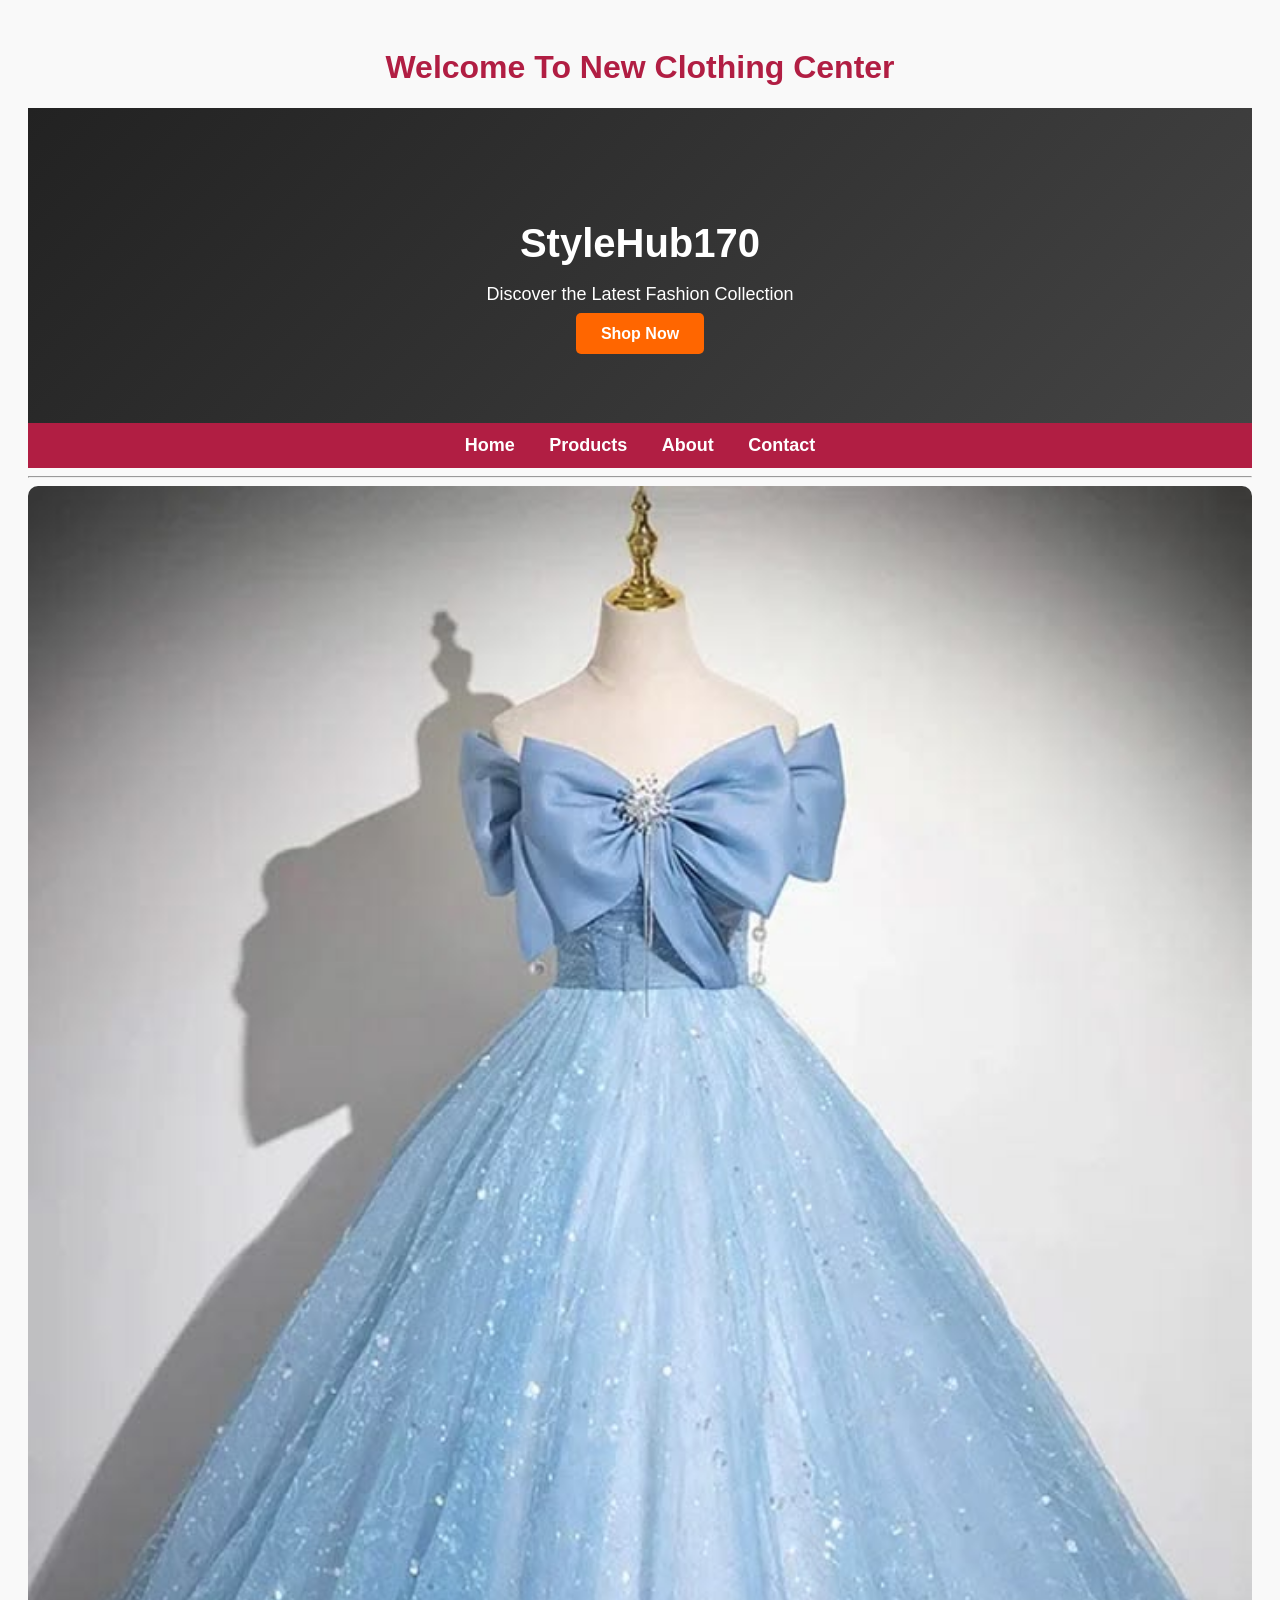
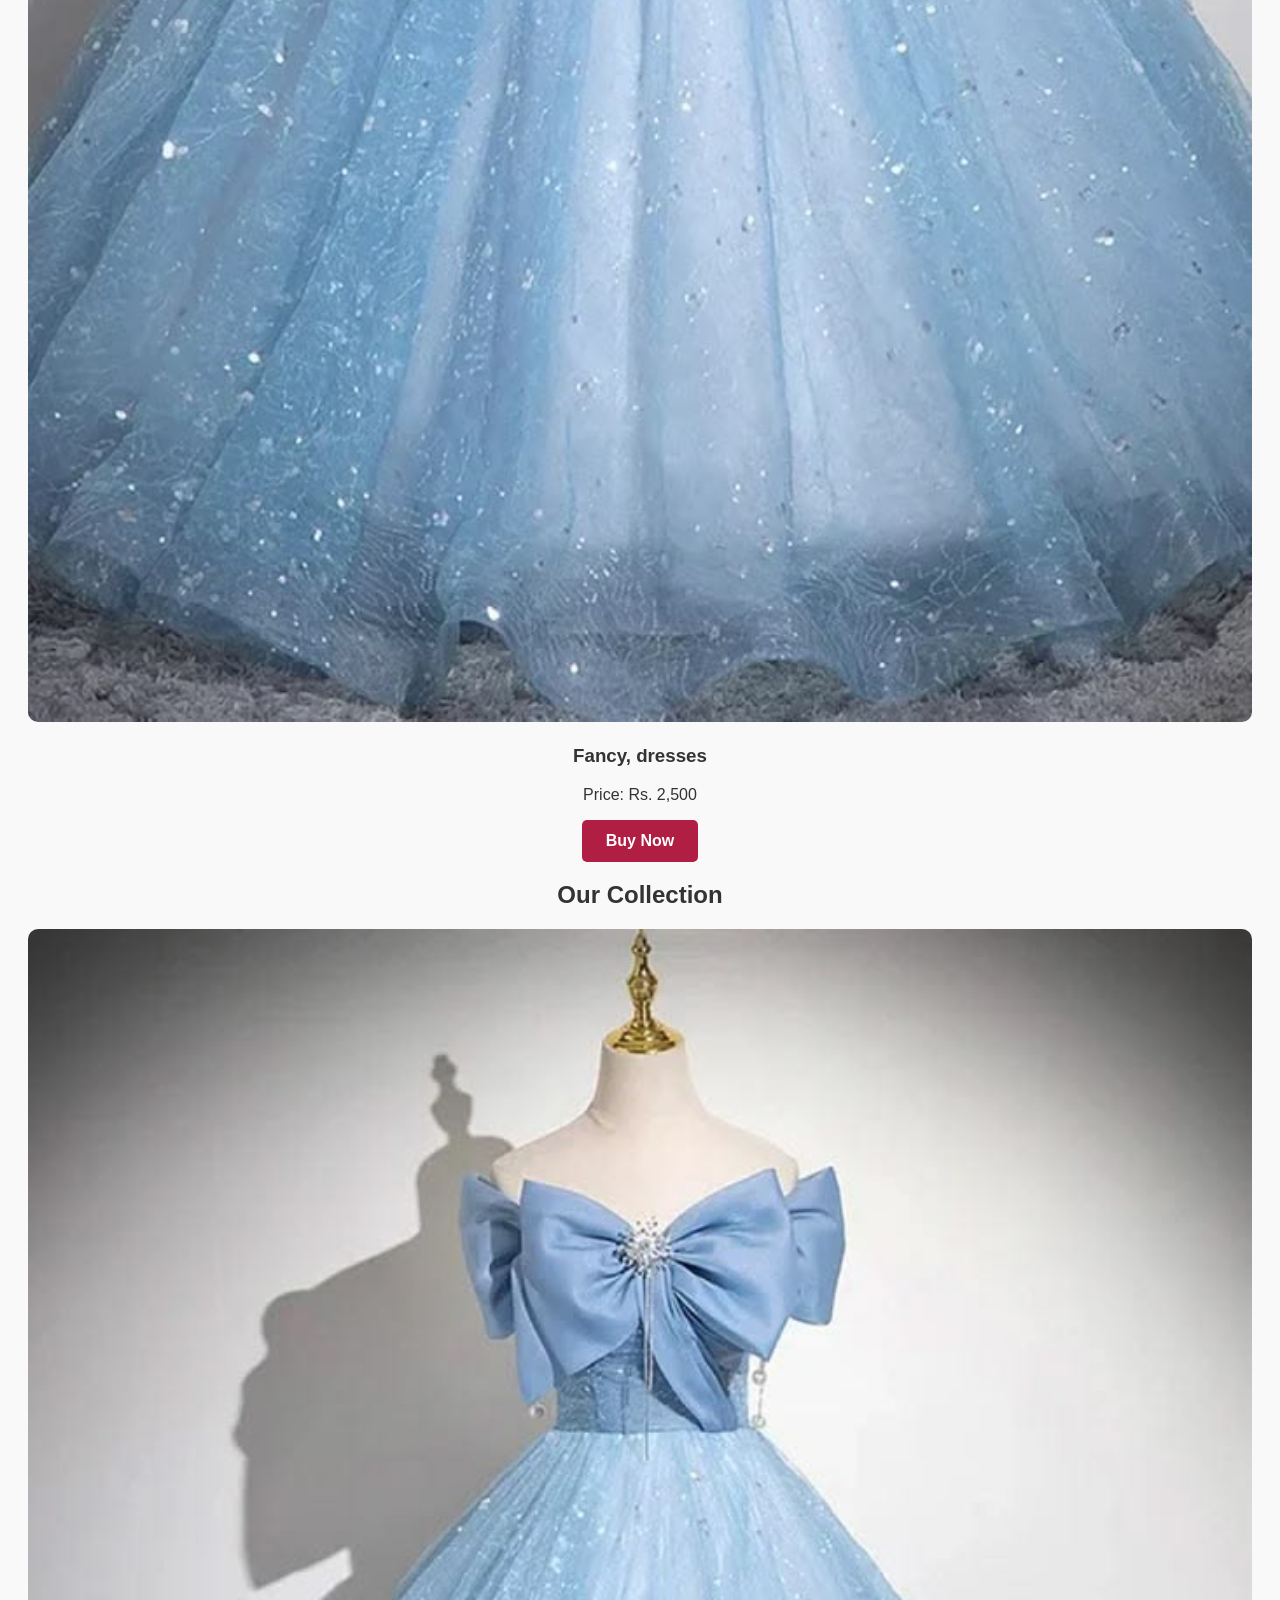
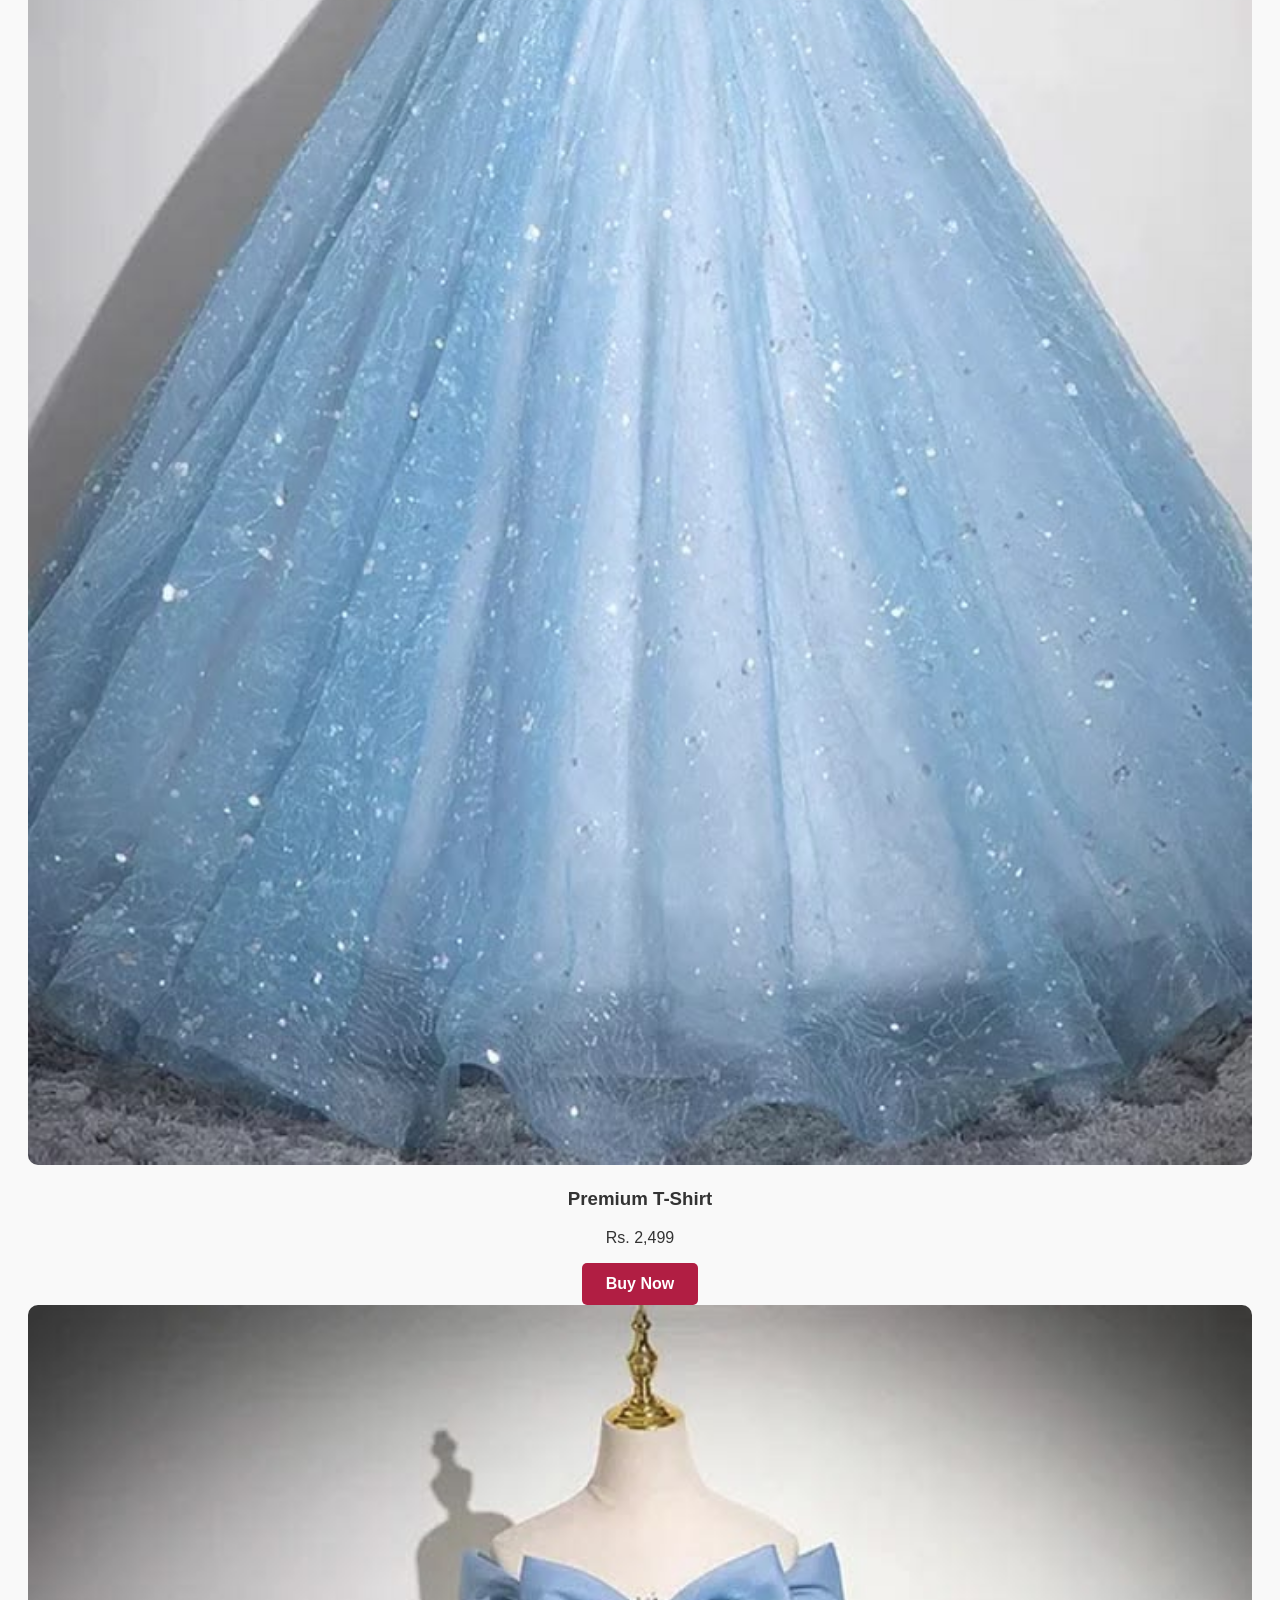
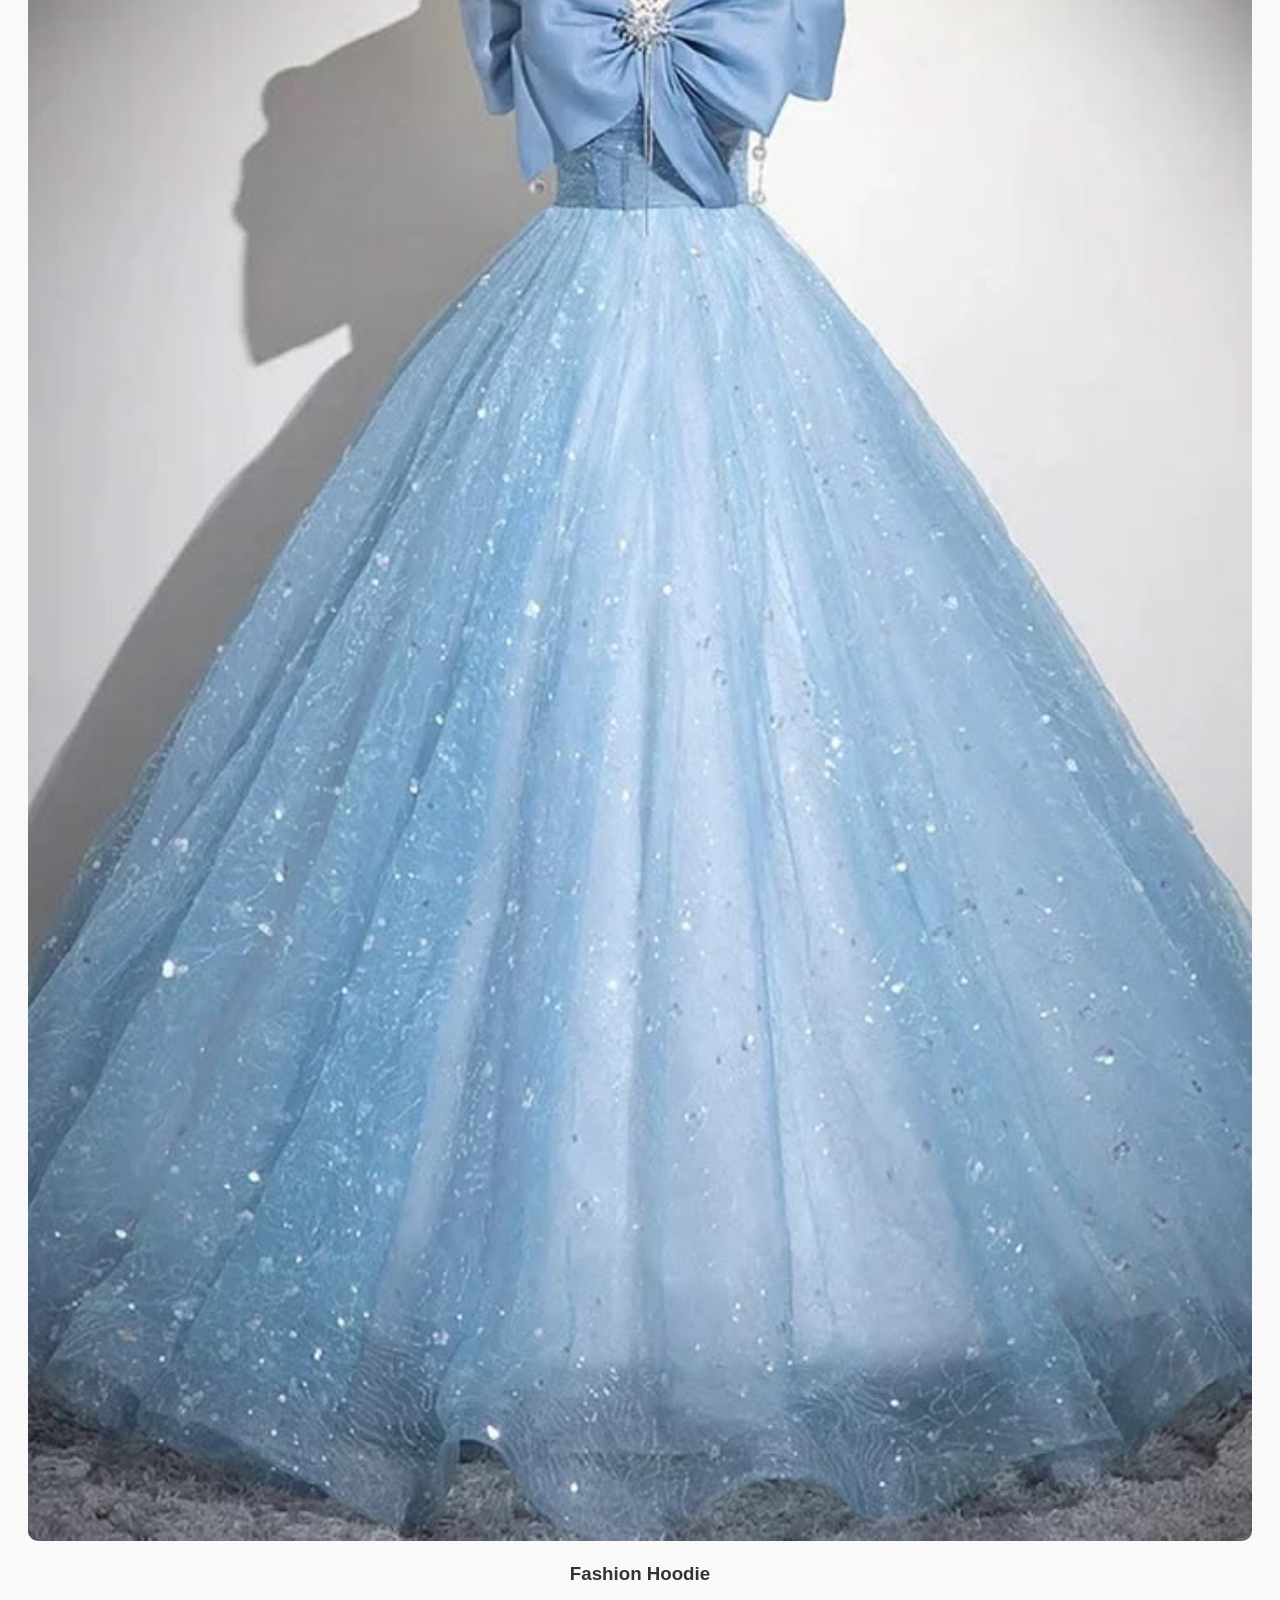
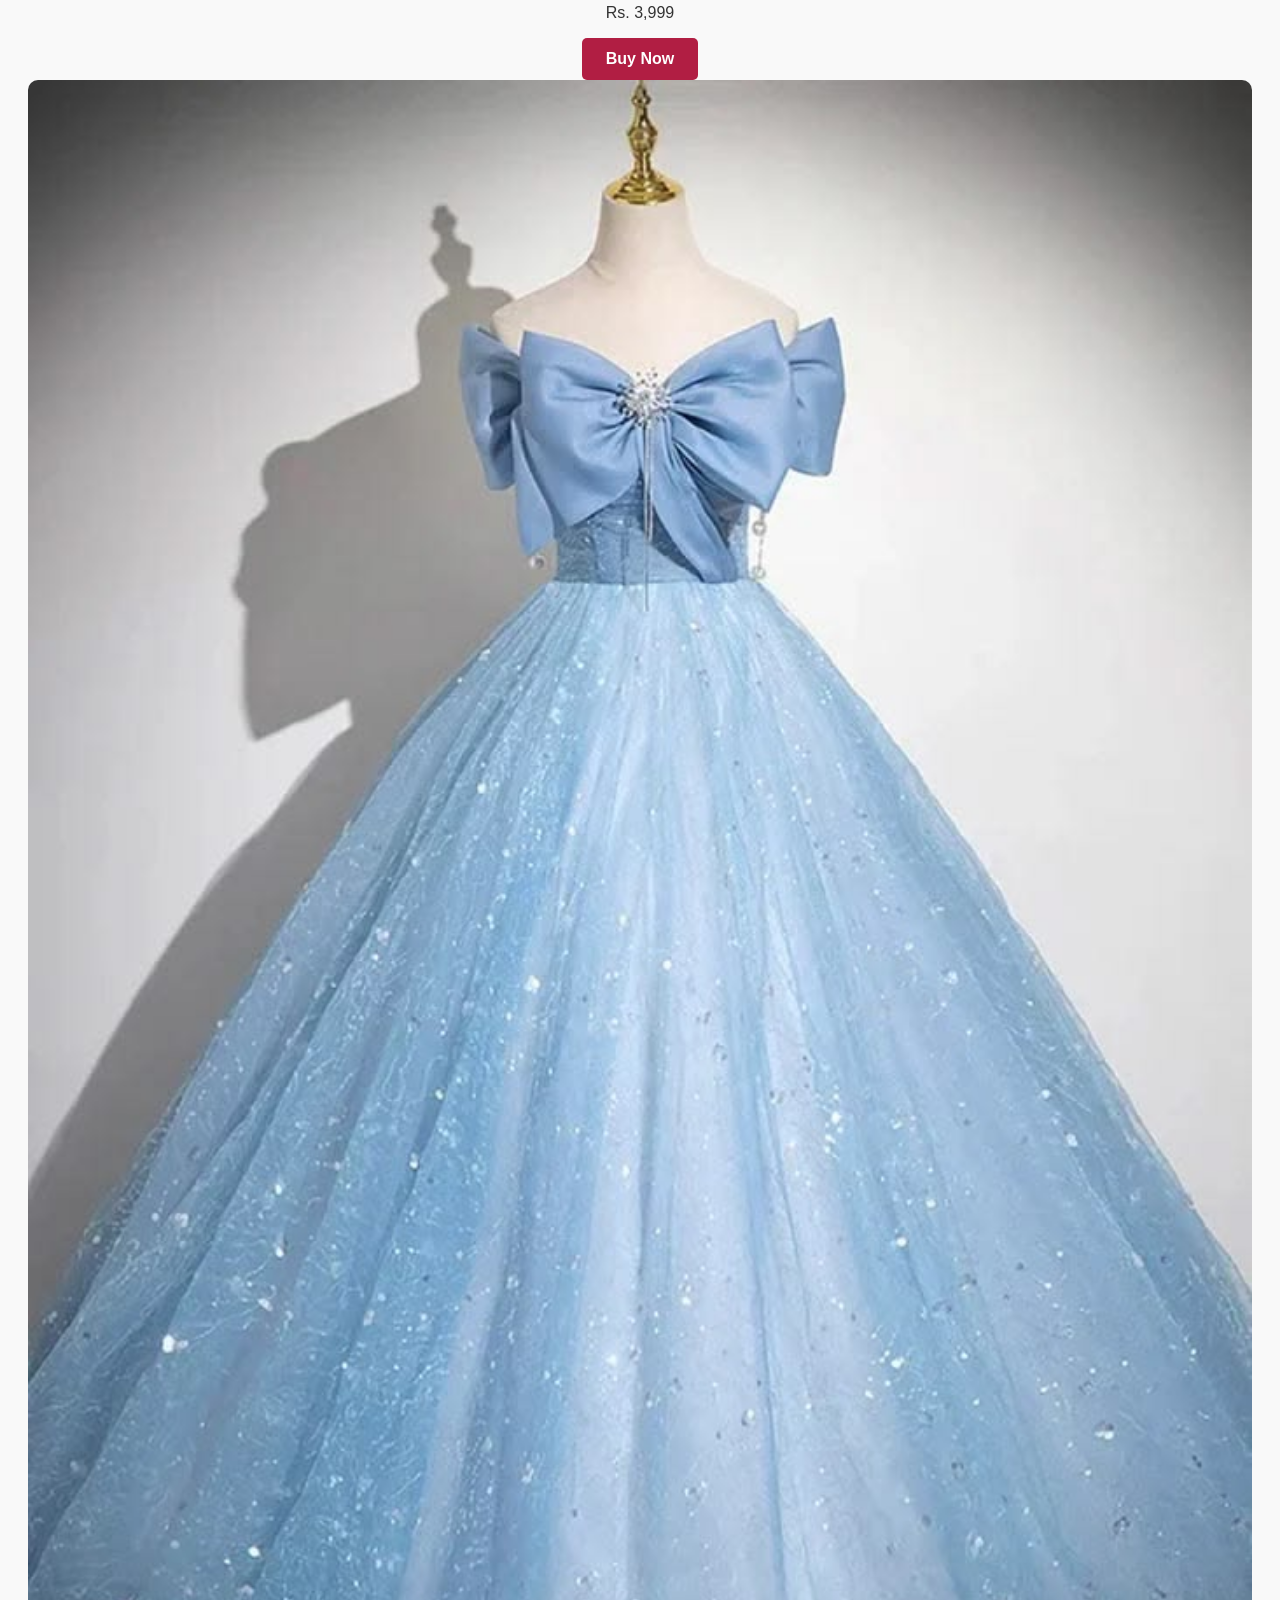
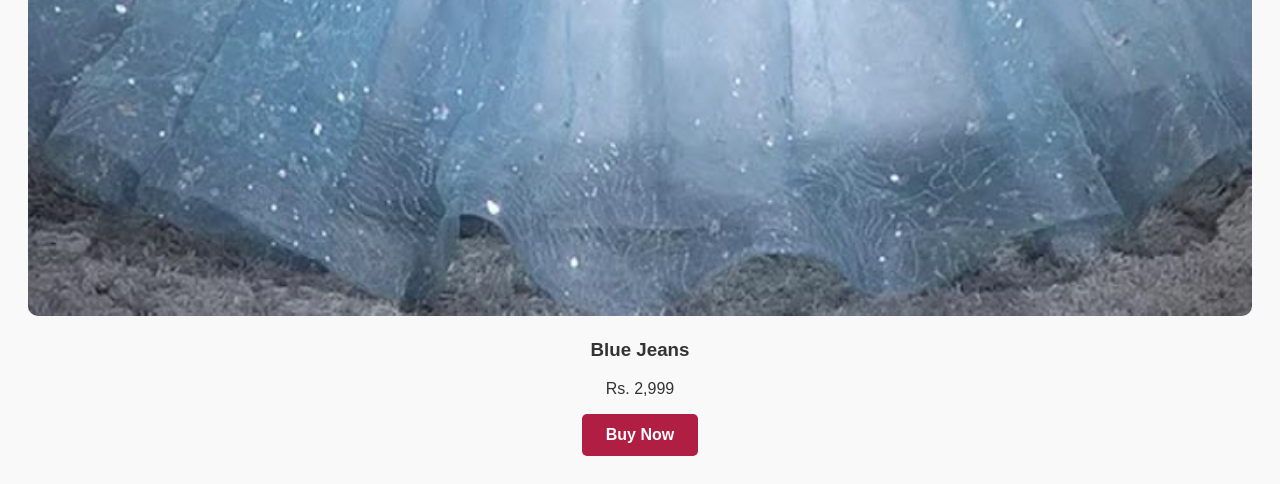
==== index.html @ 3baa9e95 "Add product cards to the collection section" ====
<!DOCTYPE html>
<html lang="en">
<head>
    <meta charset="UTF-8">
    <title>new clothing center</title>
    <!-- CSS File Link -->
    <link rel="stylesheet" href="style.css">
</head>

<body>

    <h1>Welcome To New Clothing Center</h1>
    <section class="hero">
    <h2>StyleHub170</h2>
    <p>Discover the Latest Fashion Collection</p>
    <a href="#products" class="btn">Shop Now</a>
    </section>
    <nav>
  <a href="#">Home</a>
  <a href="#">Products</a>
  <a href="#">About</a>
  <a href="#">Contact</a>
</nav>

<hr>
<div class="product-card">

  
    <img src="cloth.jpg" alt="my photo">
    
    <h3>Fancy, dresses </h3>
    <p>Price: Rs. 2,500</p>
    <button onclick="buyNow()">Buy Now</button>
    </div>
    <h2 id="products">Our Collection</h2>

<div class="products">
  <div class="product-card">
    <img src="cloth.jpg" alt="T-Shirt">
    <h3>Premium T-Shirt</h3>
    <p>Rs. 2,499</p>
    <button>Buy Now</button>
  </div>

  <div class="product-card">
    <img src="cloth.jpg" alt="Hoodie">
    <h3>Fashion Hoodie</h3>
    <p>Rs. 3,999</p>
    <button>Buy Now</button>
  </div>

  <div class="product-card">
    <img src="cloth.jpg" alt="Jeans">
    <h3>Blue Jeans</h3>
    <p>Rs. 2,999</p>
    <button>Buy Now</button>
  </div>
</div>
   
<script src="script.js"></script>
</body>
</html>
---- style.css ----
body {
    font-family: sans-serif;
    background-color: #f9f9f9;
    text-align: center;
    color: #333;
    padding: 20px;
}

h1 {
    color: #b11e43;
}

button {
    background-color: #b11e43;
    color: white;
    border: none;
    padding: 12px 24px;
    font-size: 16px;
    border-radius: 5px;
    cursor: pointer;
    font-weight: bold;
}
nav {
    background-color: #b11e43;
    padding: 12px;
}

nav a {
    color: white;
    text-decoration: none;
    margin: 15px;
    font-size: 18px;
    font-weight: bold;
}

nav a:hover {
    color: yellow;
}..product-card {
    width: 320px;
    margin: 20px auto;
    background: white;
    border-radius: 10px;
    padding: 20px;
    box-shadow: 0 0 10px gray;
    overflow: hidden;
}

img {
    width: 100%;
    border-radius: 10px;
}.product-card:hover {
    transform: scale(1.03);
    transition: 0.3s;
  }
.hero {
    background: linear-gradient(135deg, #222, #444);
    color: white;
    text-align: center;
    padding: 80px 20px;
}

.hero h2 {
    font-size: 40px;
    margin-bottom: 10px;
}

.hero p {
    font-size: 18px;
    margin-bottom: 20px;
}

.btn {
    background: #ff6600;
    color: white;
    padding: 12px 25px;
    text-decoration: none;
    border-radius: 5px;
    font-weight: bold;
}

.btn:hover {
    background: #e65c00;
}
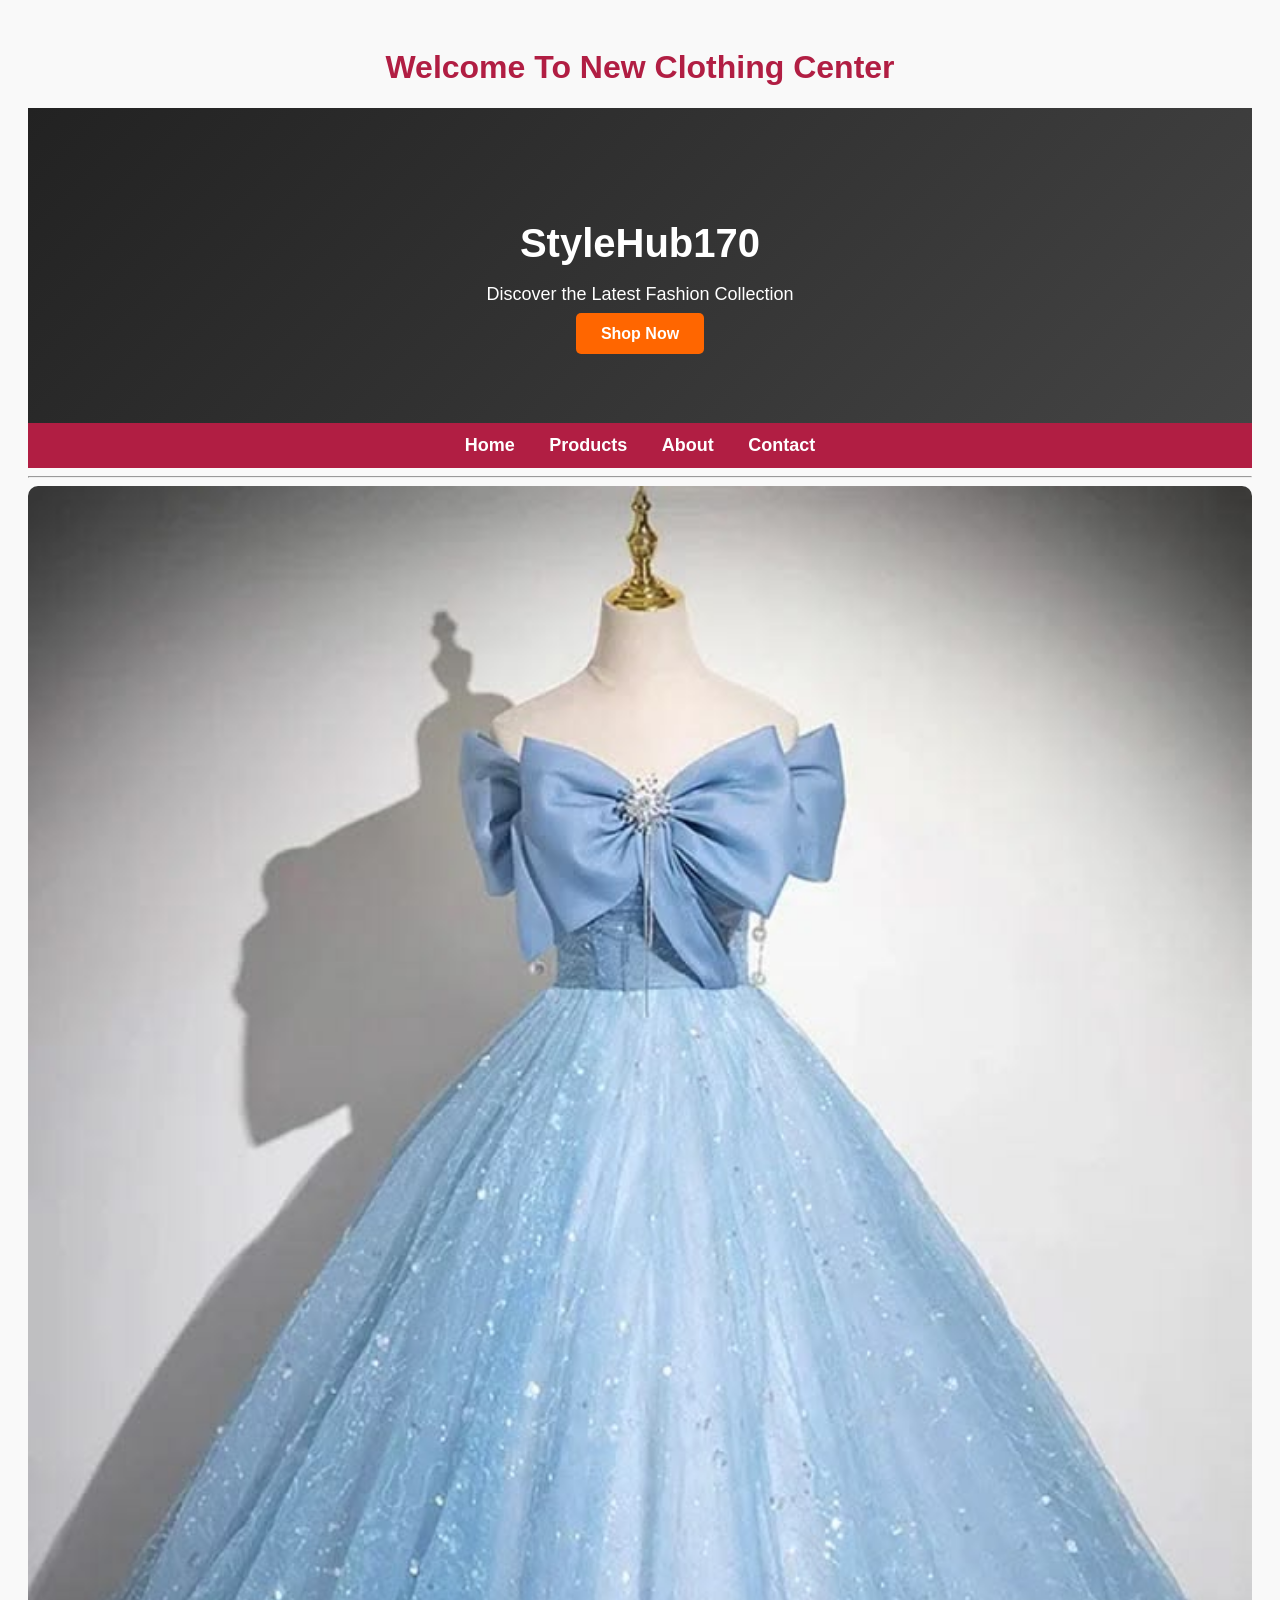
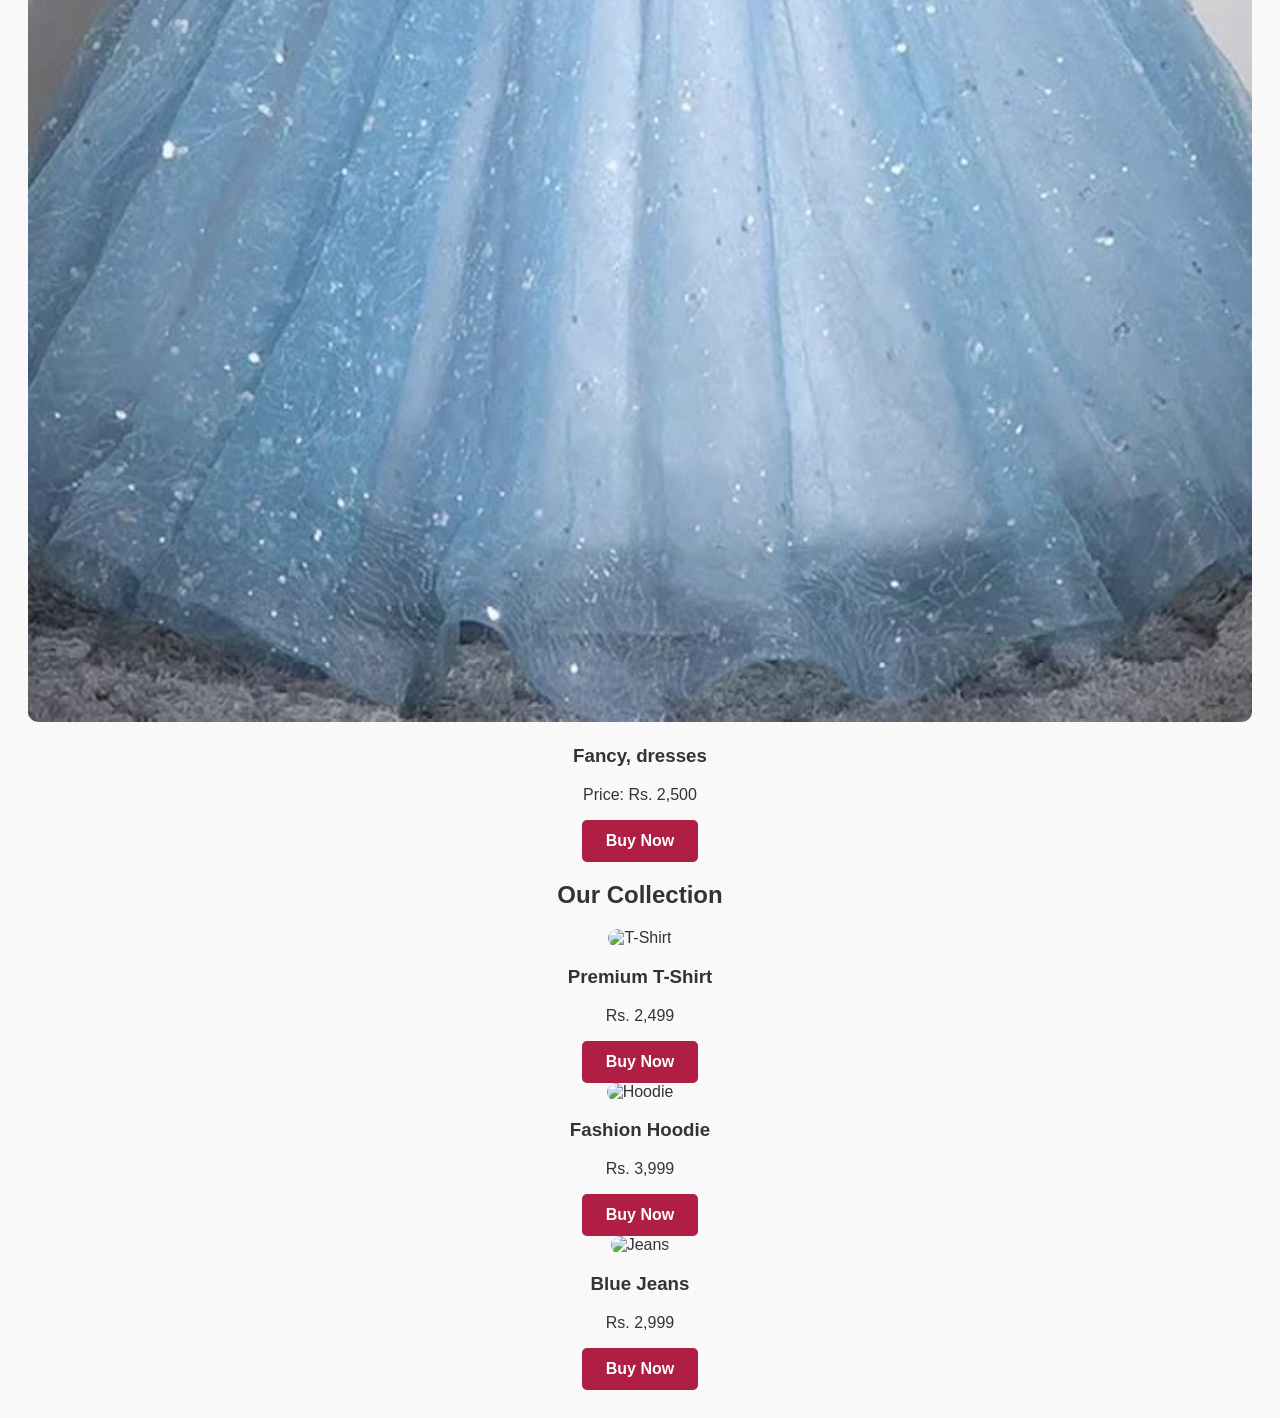
==== commit 3d40bec5: "Update product images and alt text in index.html" ====
--- a/index.html
+++ b/index.html
@@ -26,7 +26,7 @@
 <div class="product-card">
 
   
-    <img src="cloth.jpg" alt="my photo">
+    <img src="cloth.jpg" alt="fancy dress">
     
     <h3>Fancy, dresses </h3>
     <p>Price: Rs. 2,500</p>
@@ -36,21 +36,21 @@
 
 <div class="products">
   <div class="product-card">
-    <img src="cloth.jpg" alt="T-Shirt">
+    <img src="tshirt.jpg" alt="T-Shirt">
     <h3>Premium T-Shirt</h3>
     <p>Rs. 2,499</p>
     <button>Buy Now</button>
   </div>
 
   <div class="product-card">
-    <img src="cloth.jpg" alt="Hoodie">
+    <img src="hoodie.jpg" alt="Hoodie">
     <h3>Fashion Hoodie</h3>
     <p>Rs. 3,999</p>
     <button>Buy Now</button>
   </div>
 
   <div class="product-card">
-    <img src="cloth.jpg" alt="Jeans">
+    <img src="jean.jpg" alt="Jeans">
     <h3>Blue Jeans</h3>
     <p>Rs. 2,999</p>
     <button>Buy Now</button>
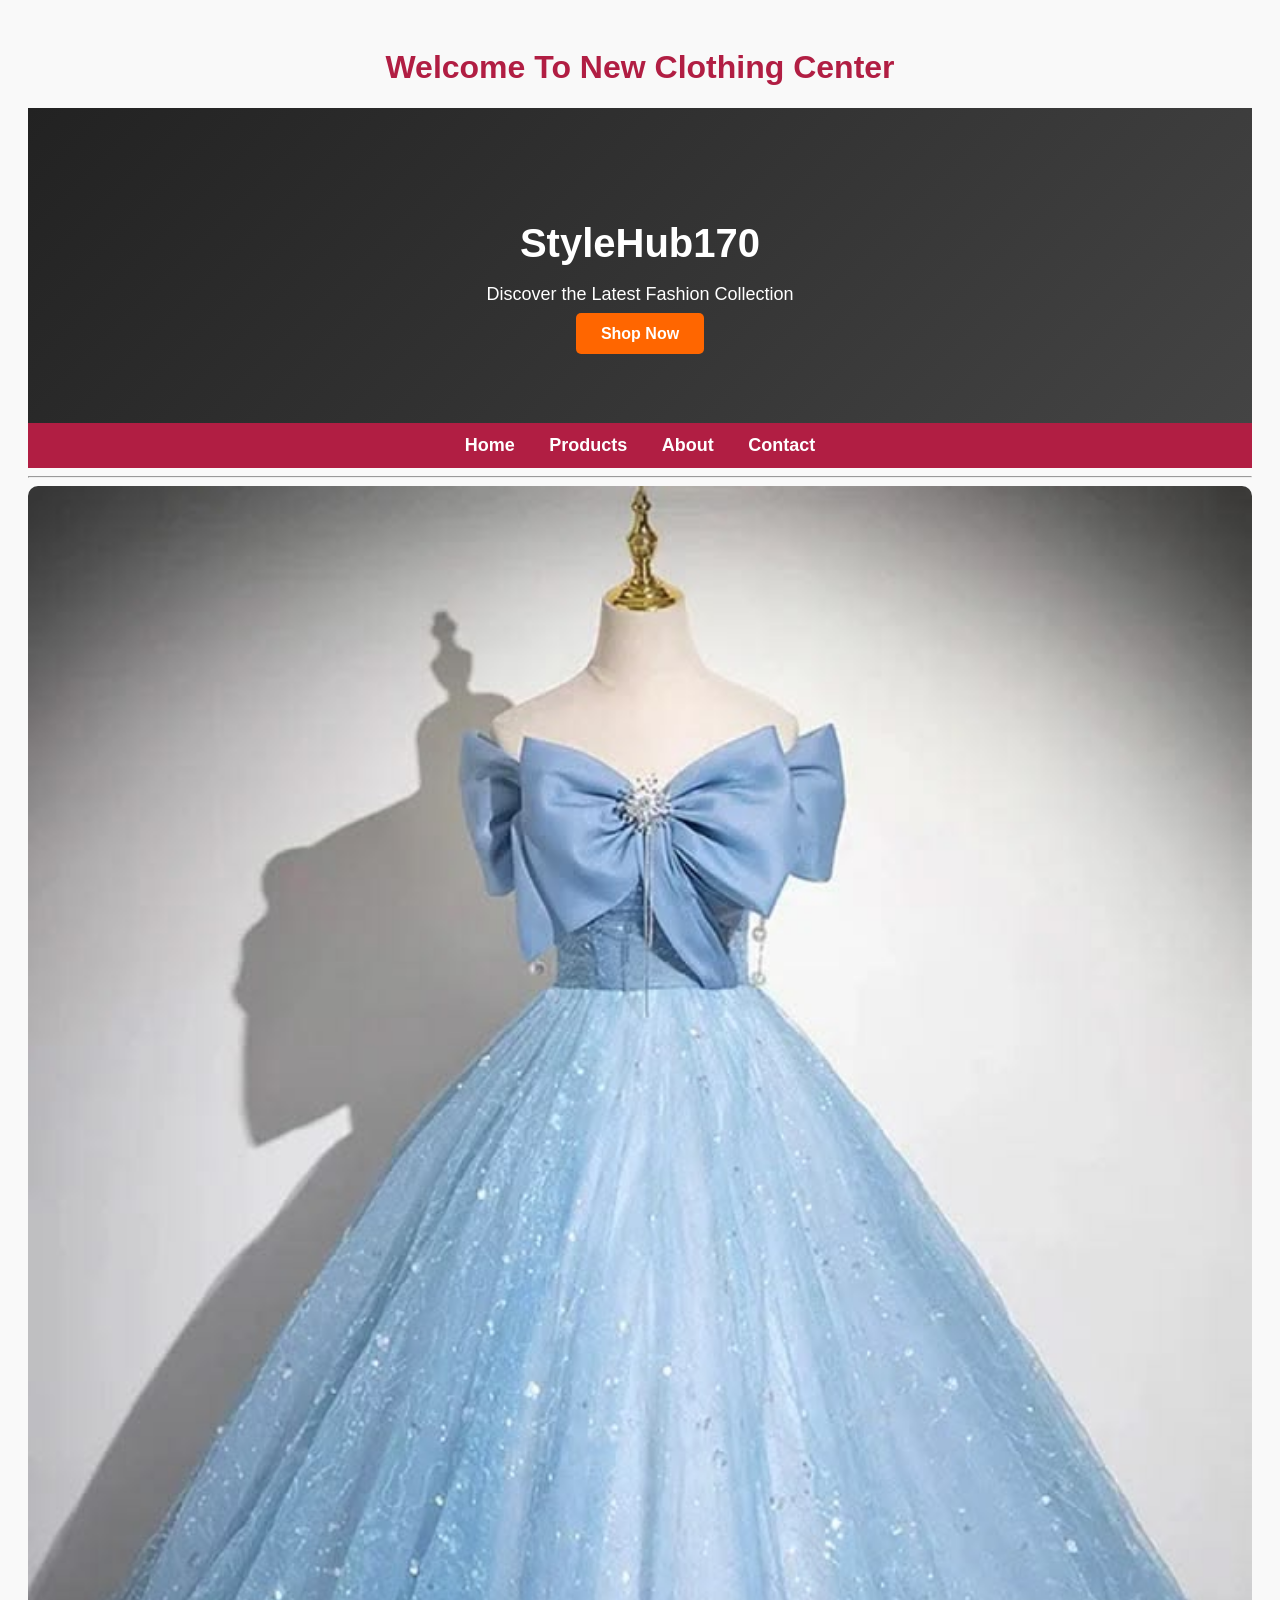
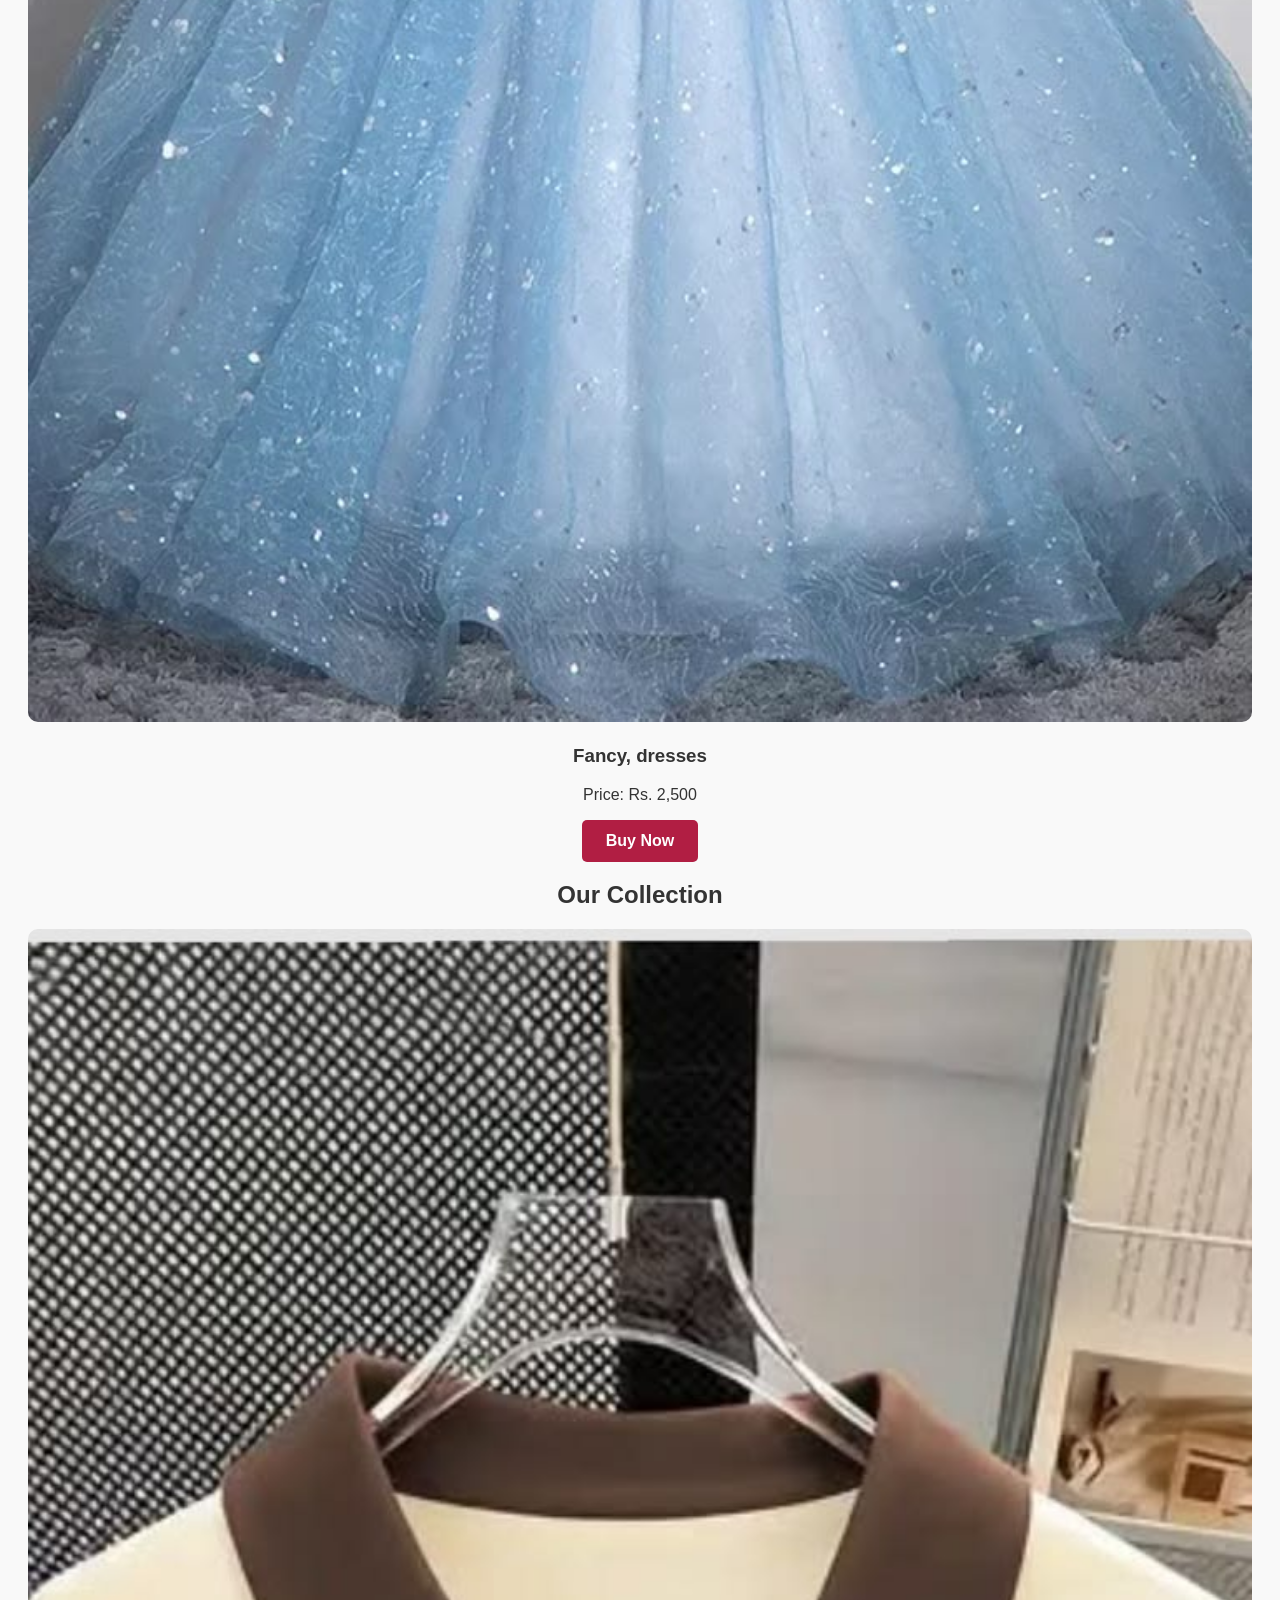
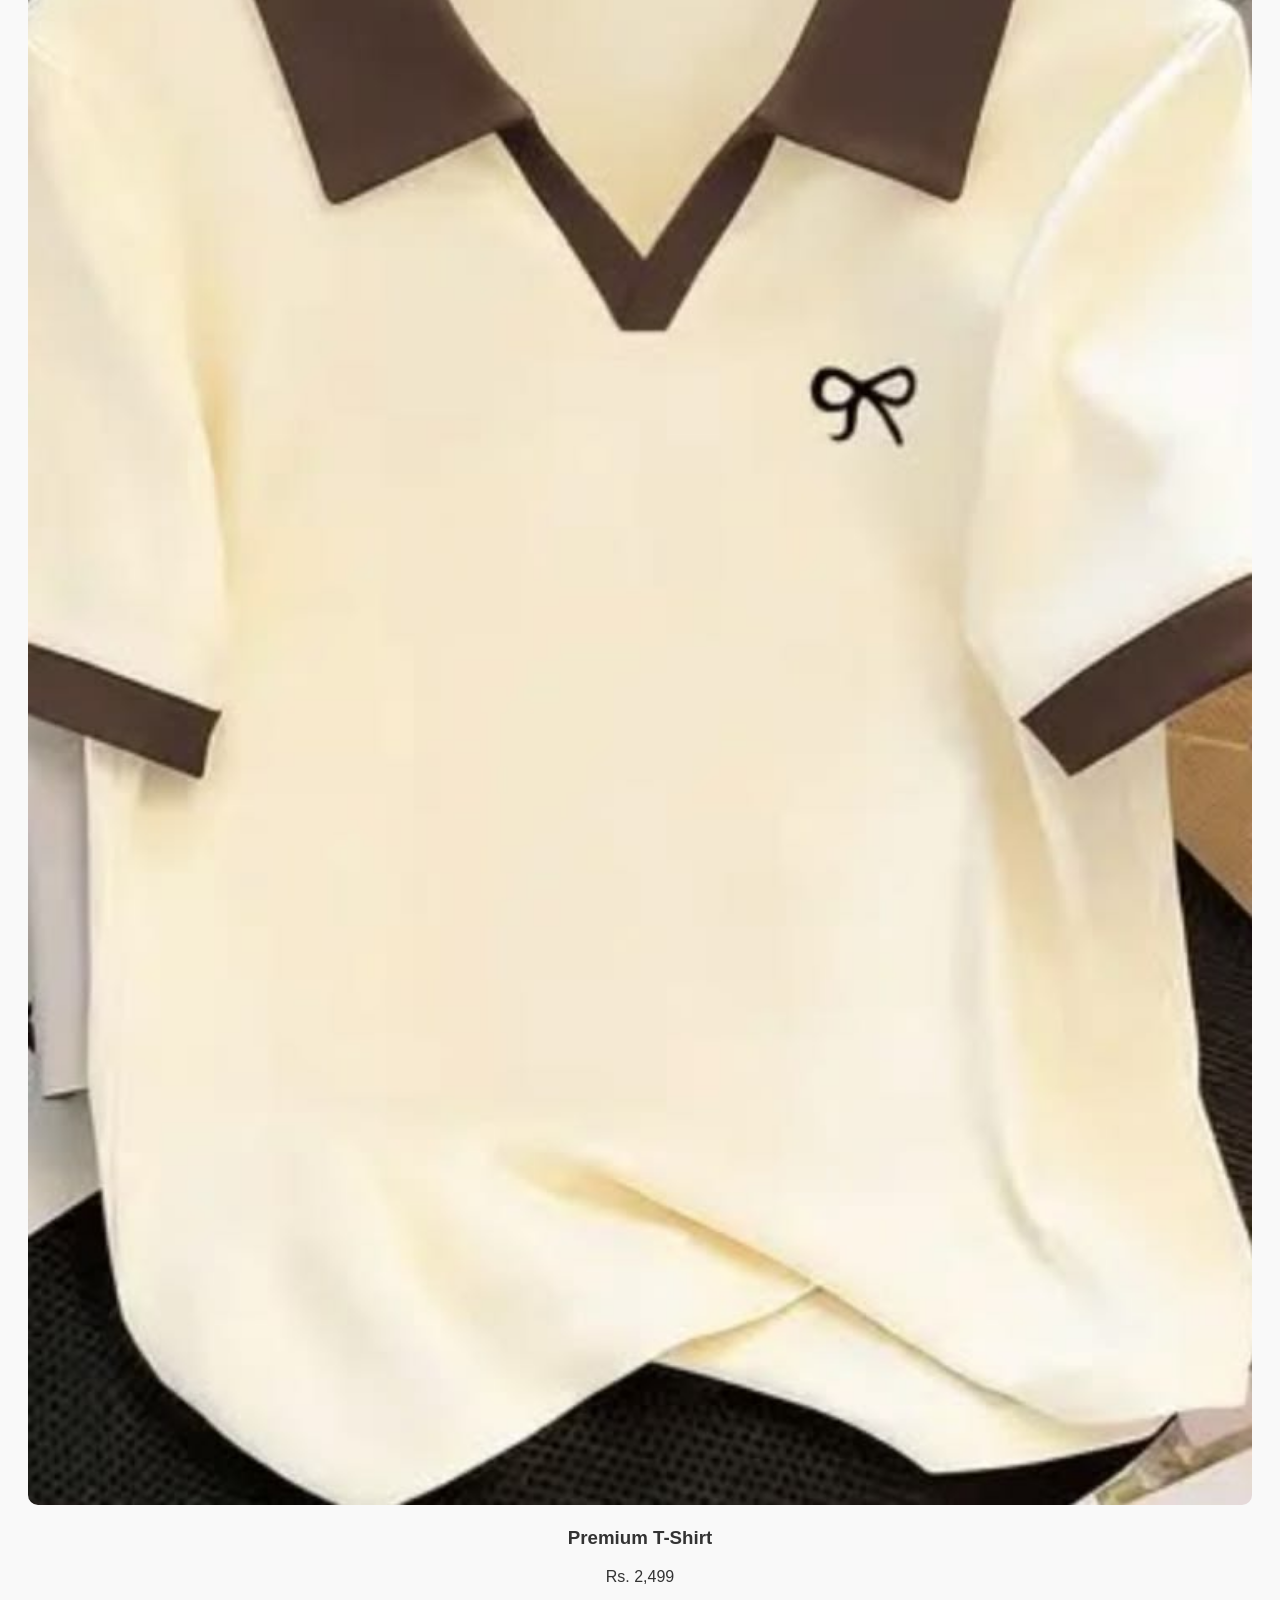
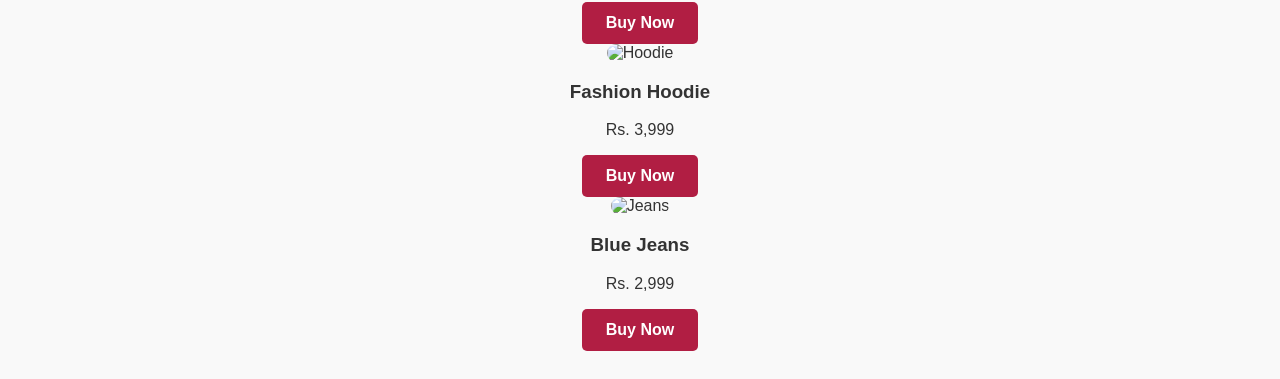
==== commit a5f15aaa: "Fix image source filename for T-Shirt" ====
--- a/index.html
+++ b/index.html
@@ -36,7 +36,7 @@
 
 <div class="products">
   <div class="product-card">
-    <img src="tshirt.jpg" alt="T-Shirt">
+    <img src="t shirt.jpg" alt="T-Shirt">
     <h3>Premium T-Shirt</h3>
     <p>Rs. 2,499</p>
     <button>Buy Now</button>
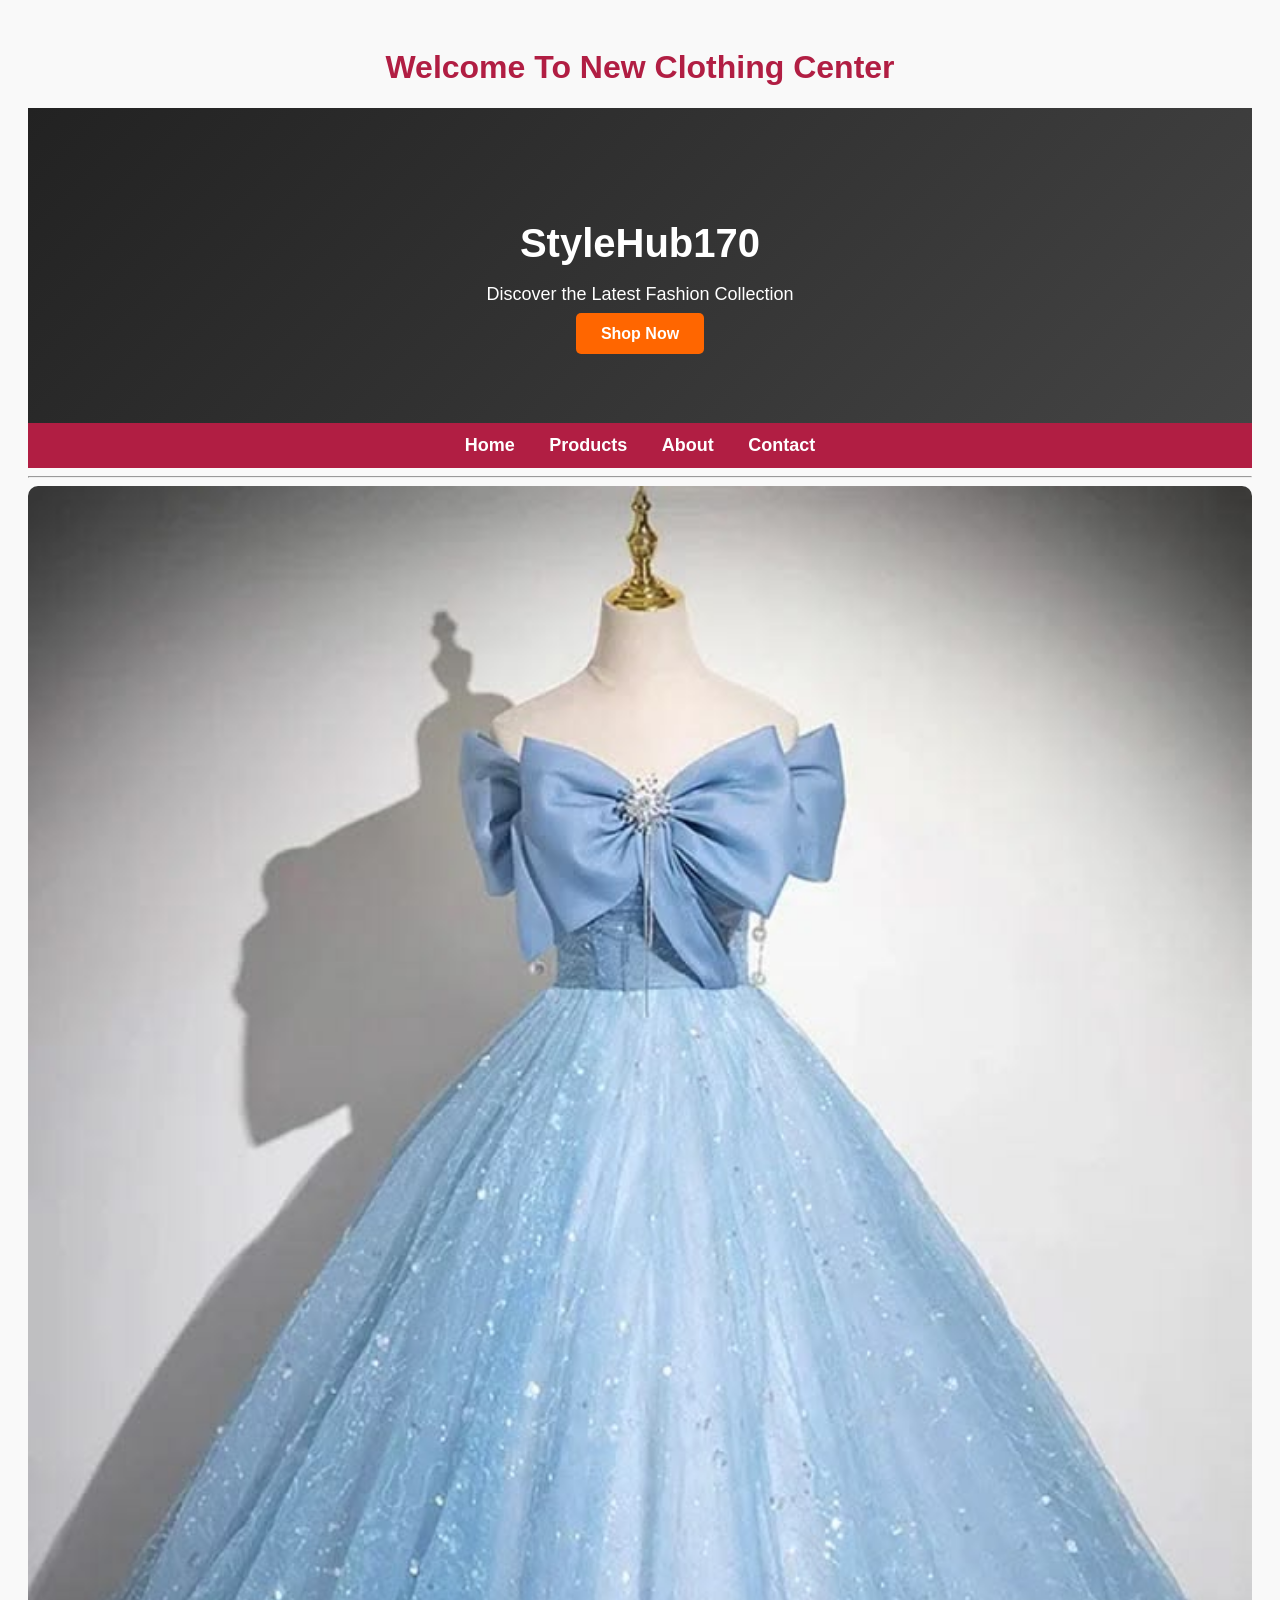
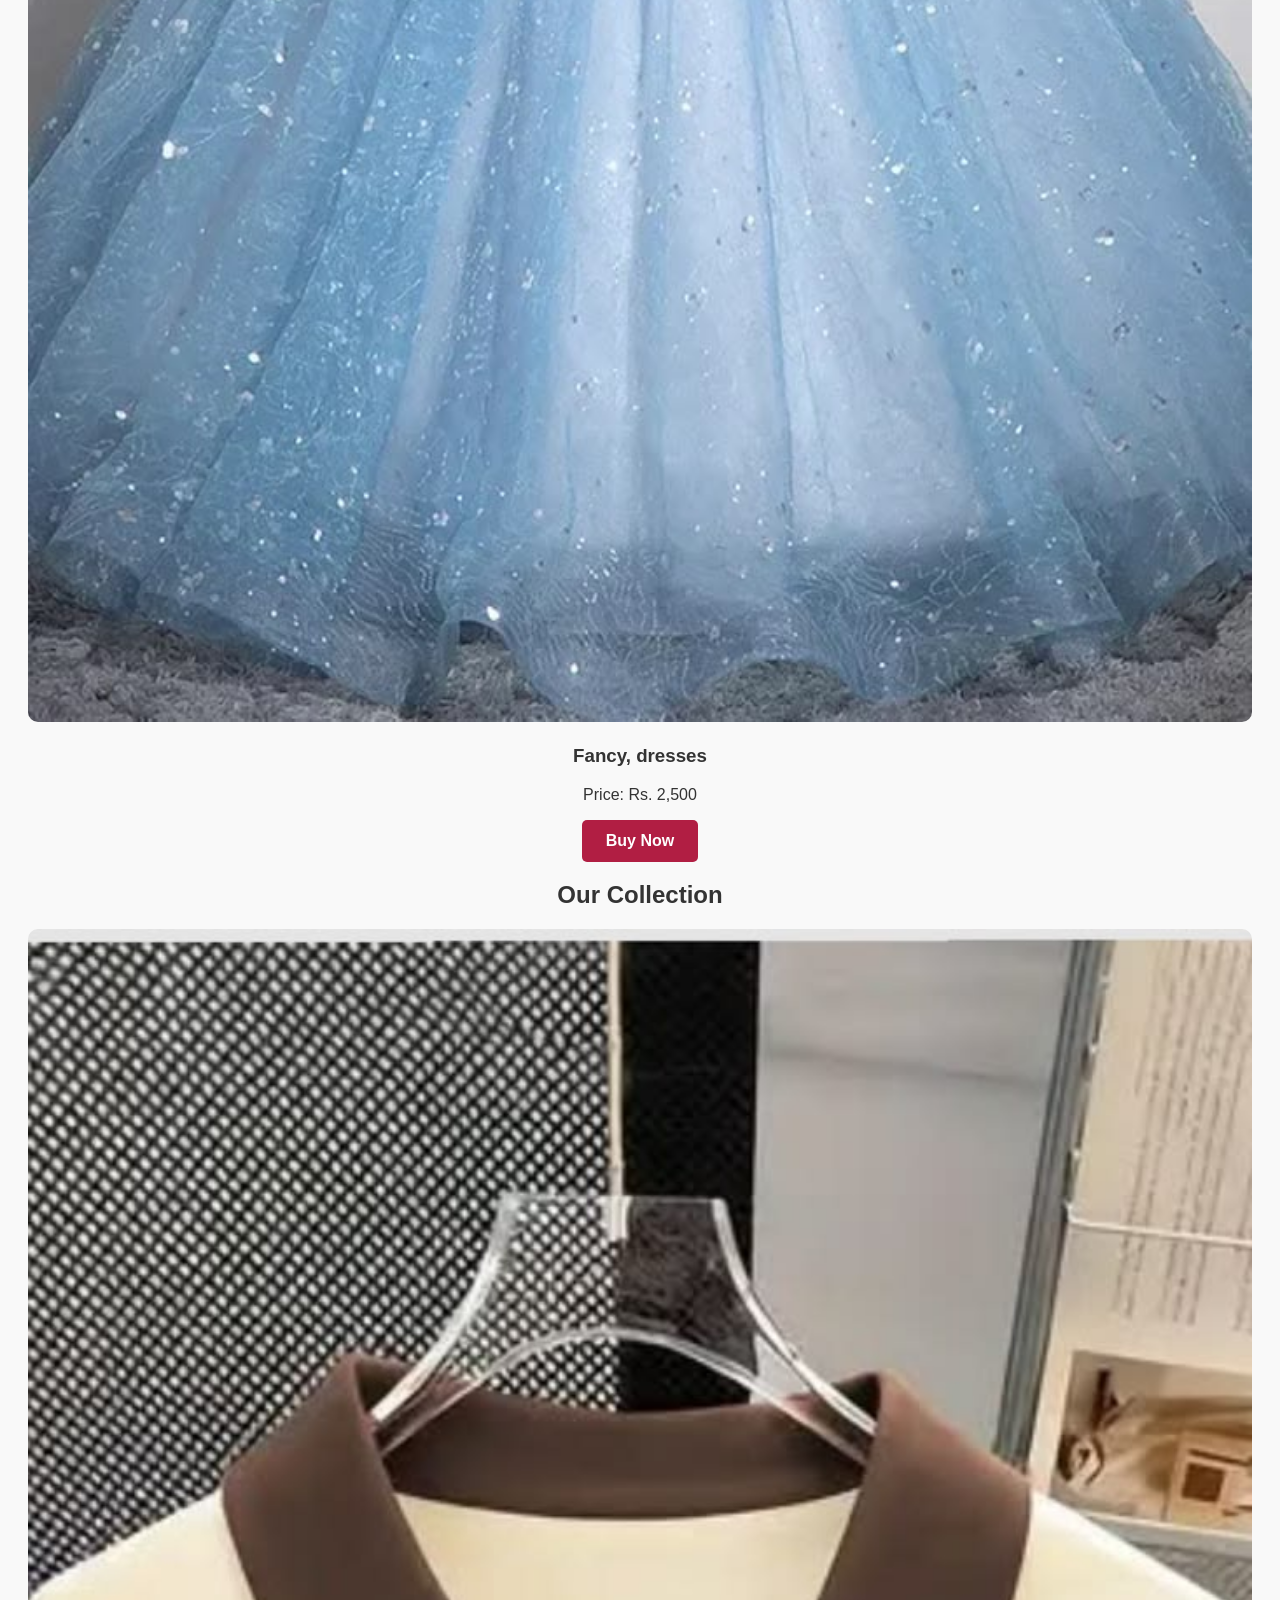
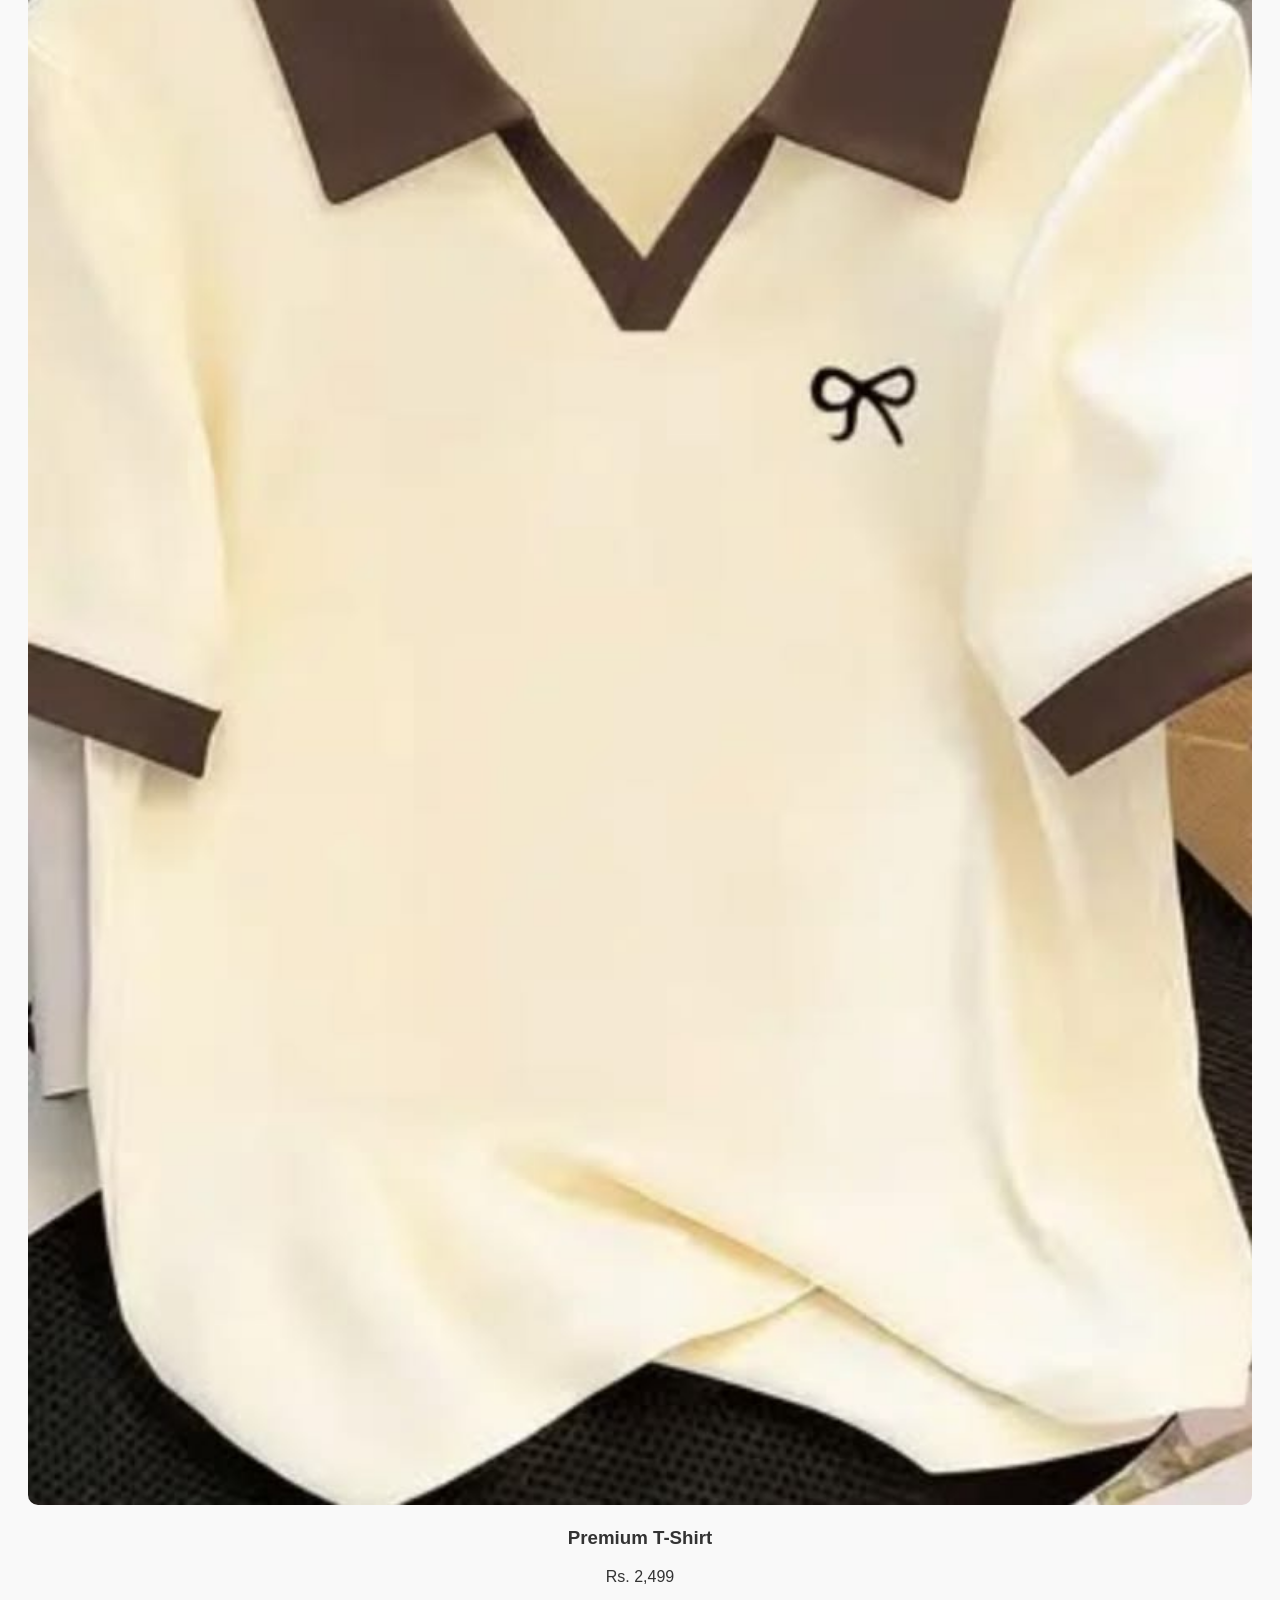
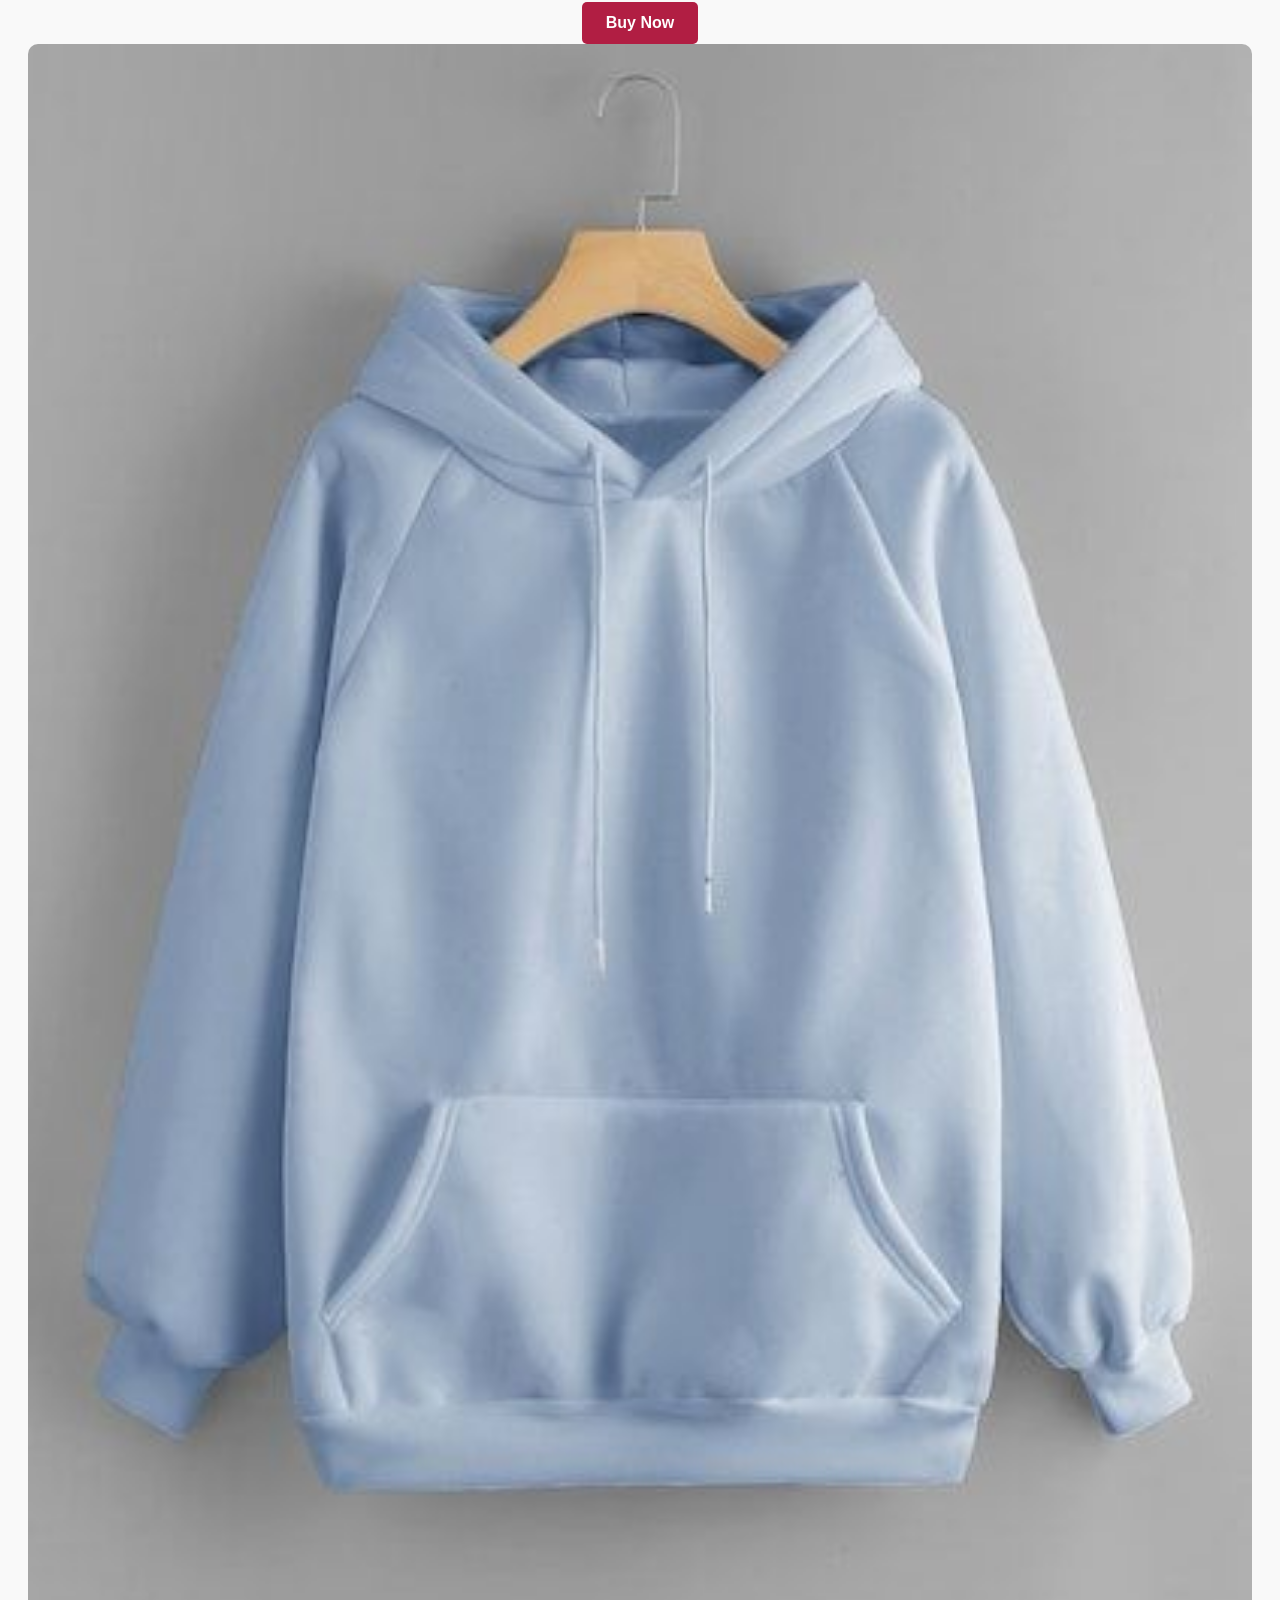
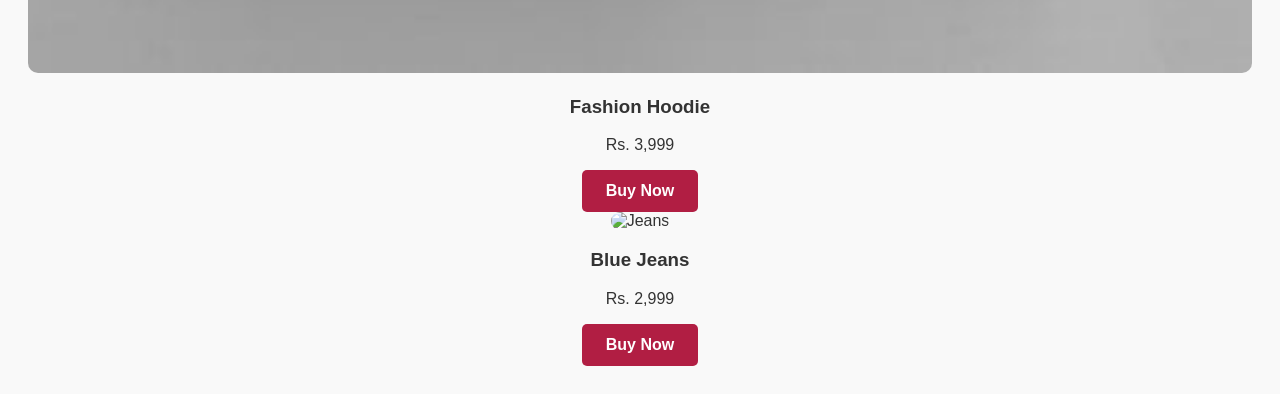
==== commit ecaa58ca: "Update image source for blue jeans" ====
--- a/index.html
+++ b/index.html
@@ -50,7 +50,7 @@
   </div>
 
   <div class="product-card">
-    <img src="jean.jpg" alt="Jeans">
+    <img src="bluejeans.jpg" alt="Jeans">
     <h3>Blue Jeans</h3>
     <p>Rs. 2,999</p>
     <button>Buy Now</button>
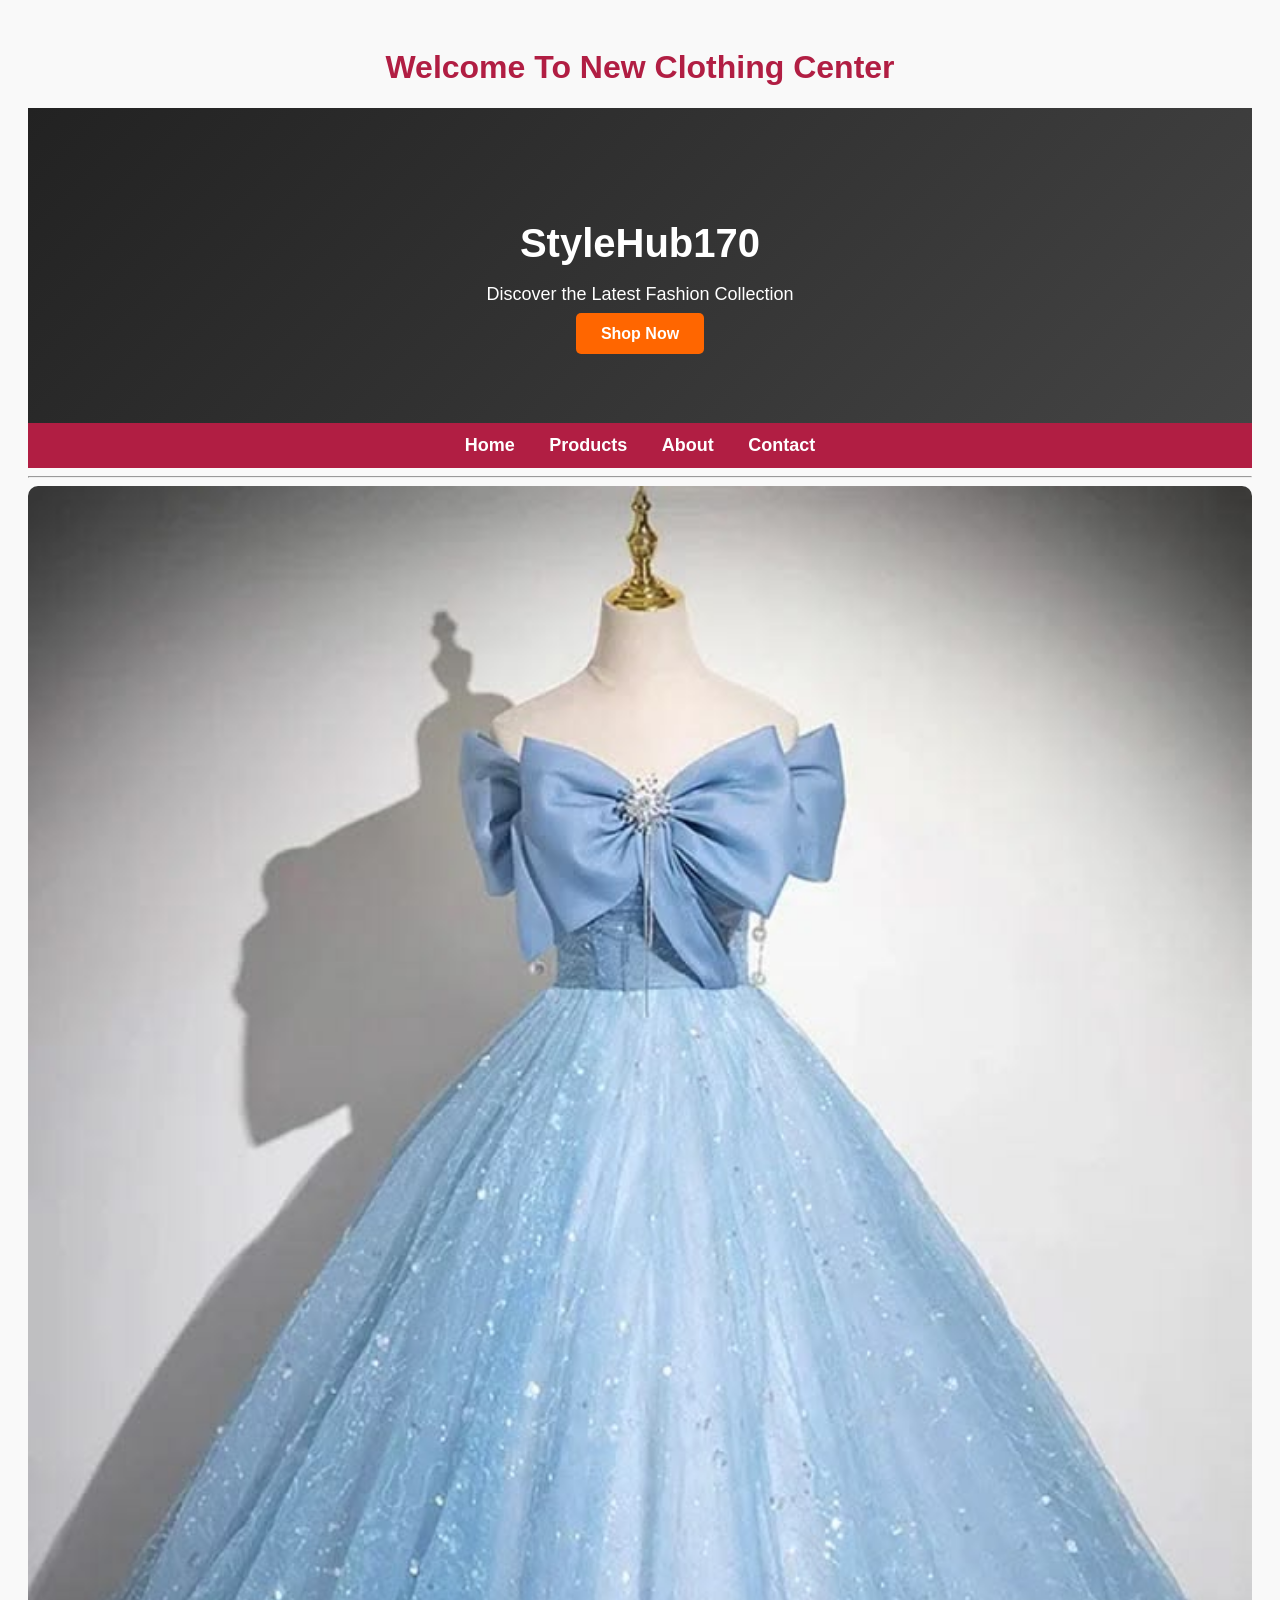
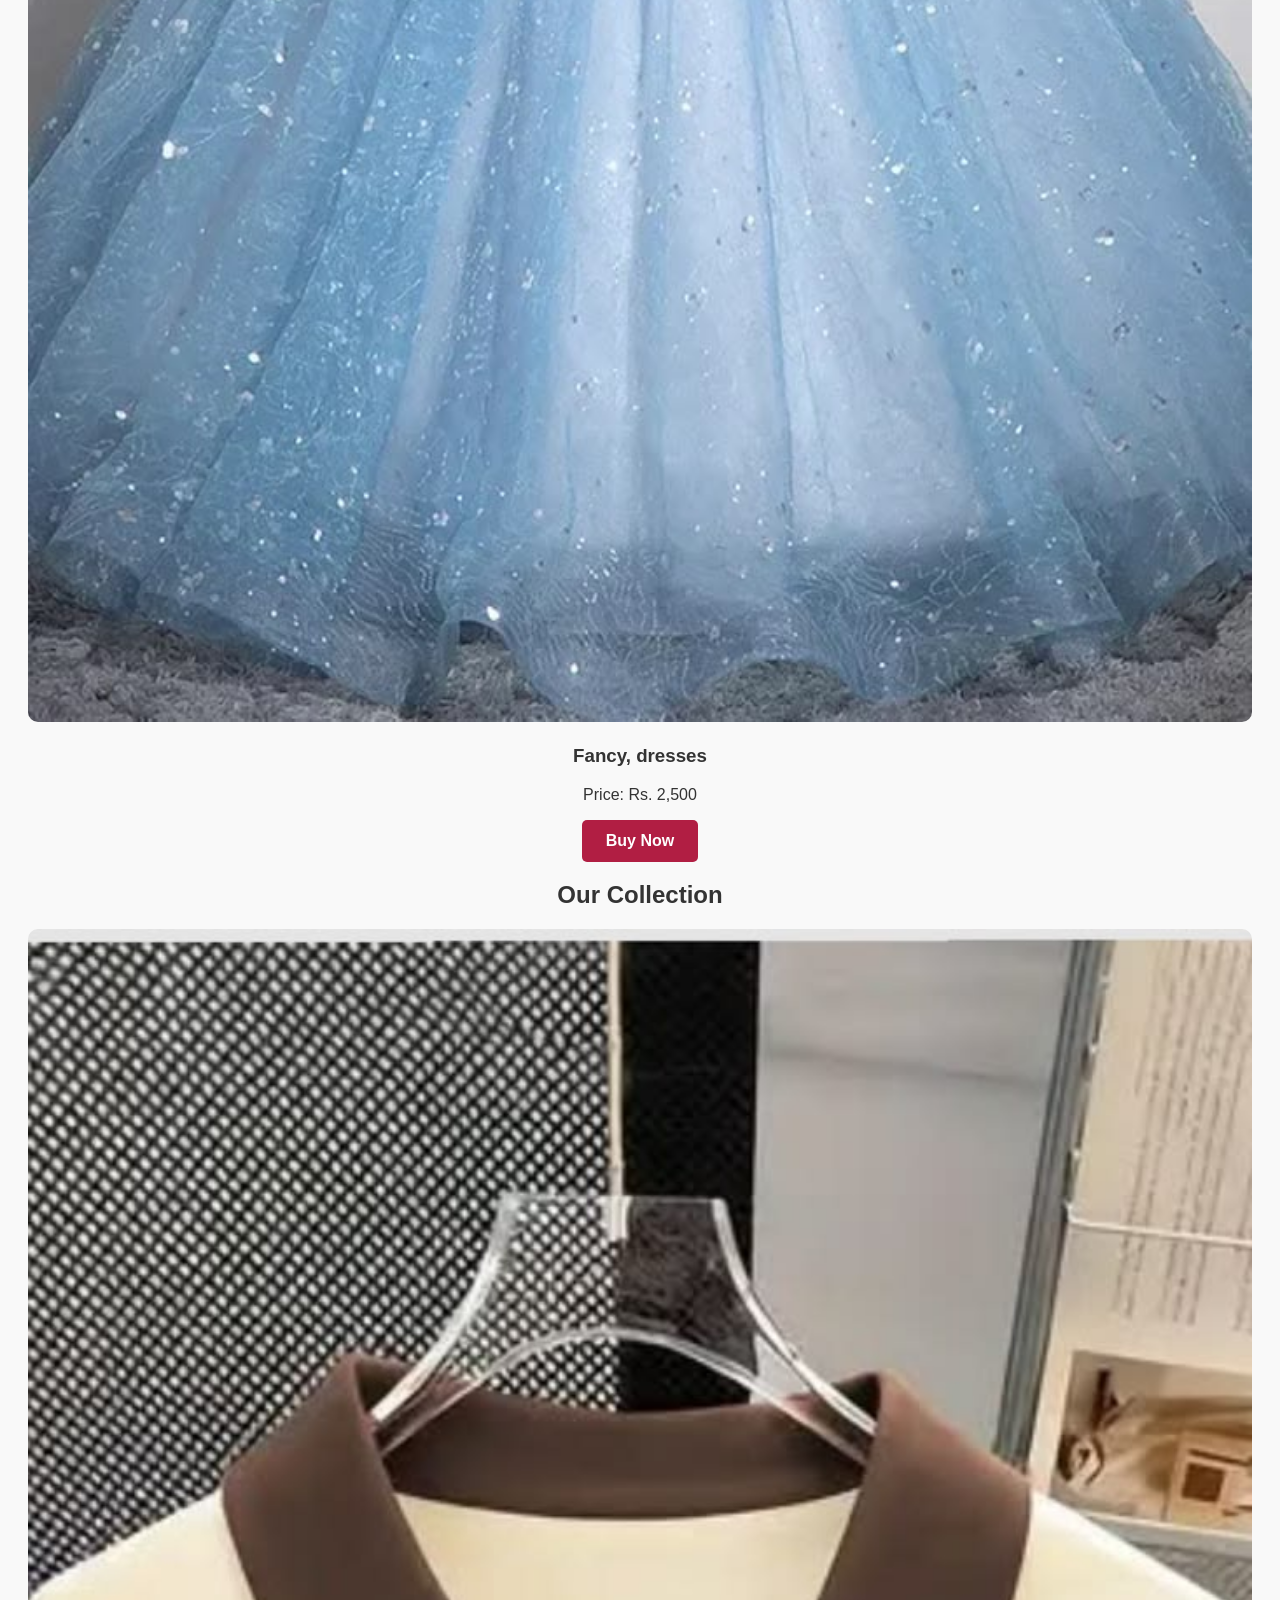
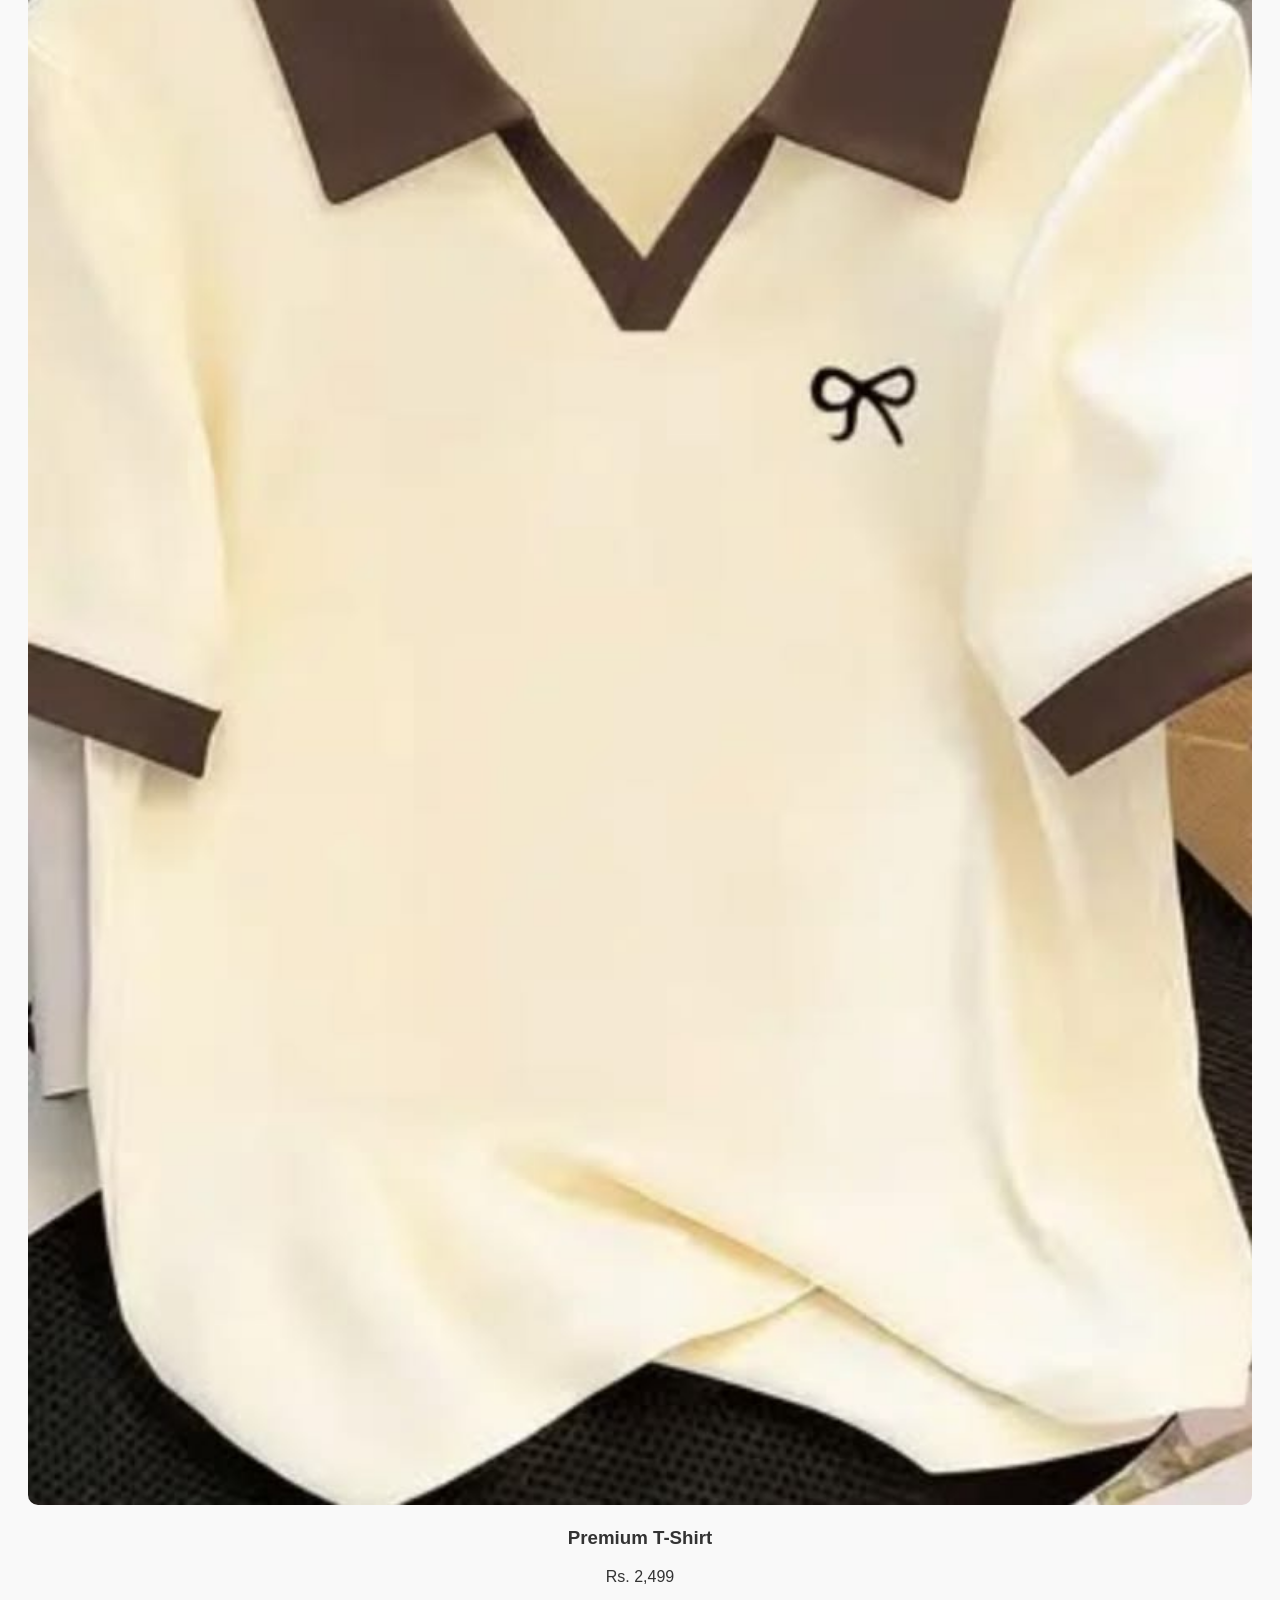
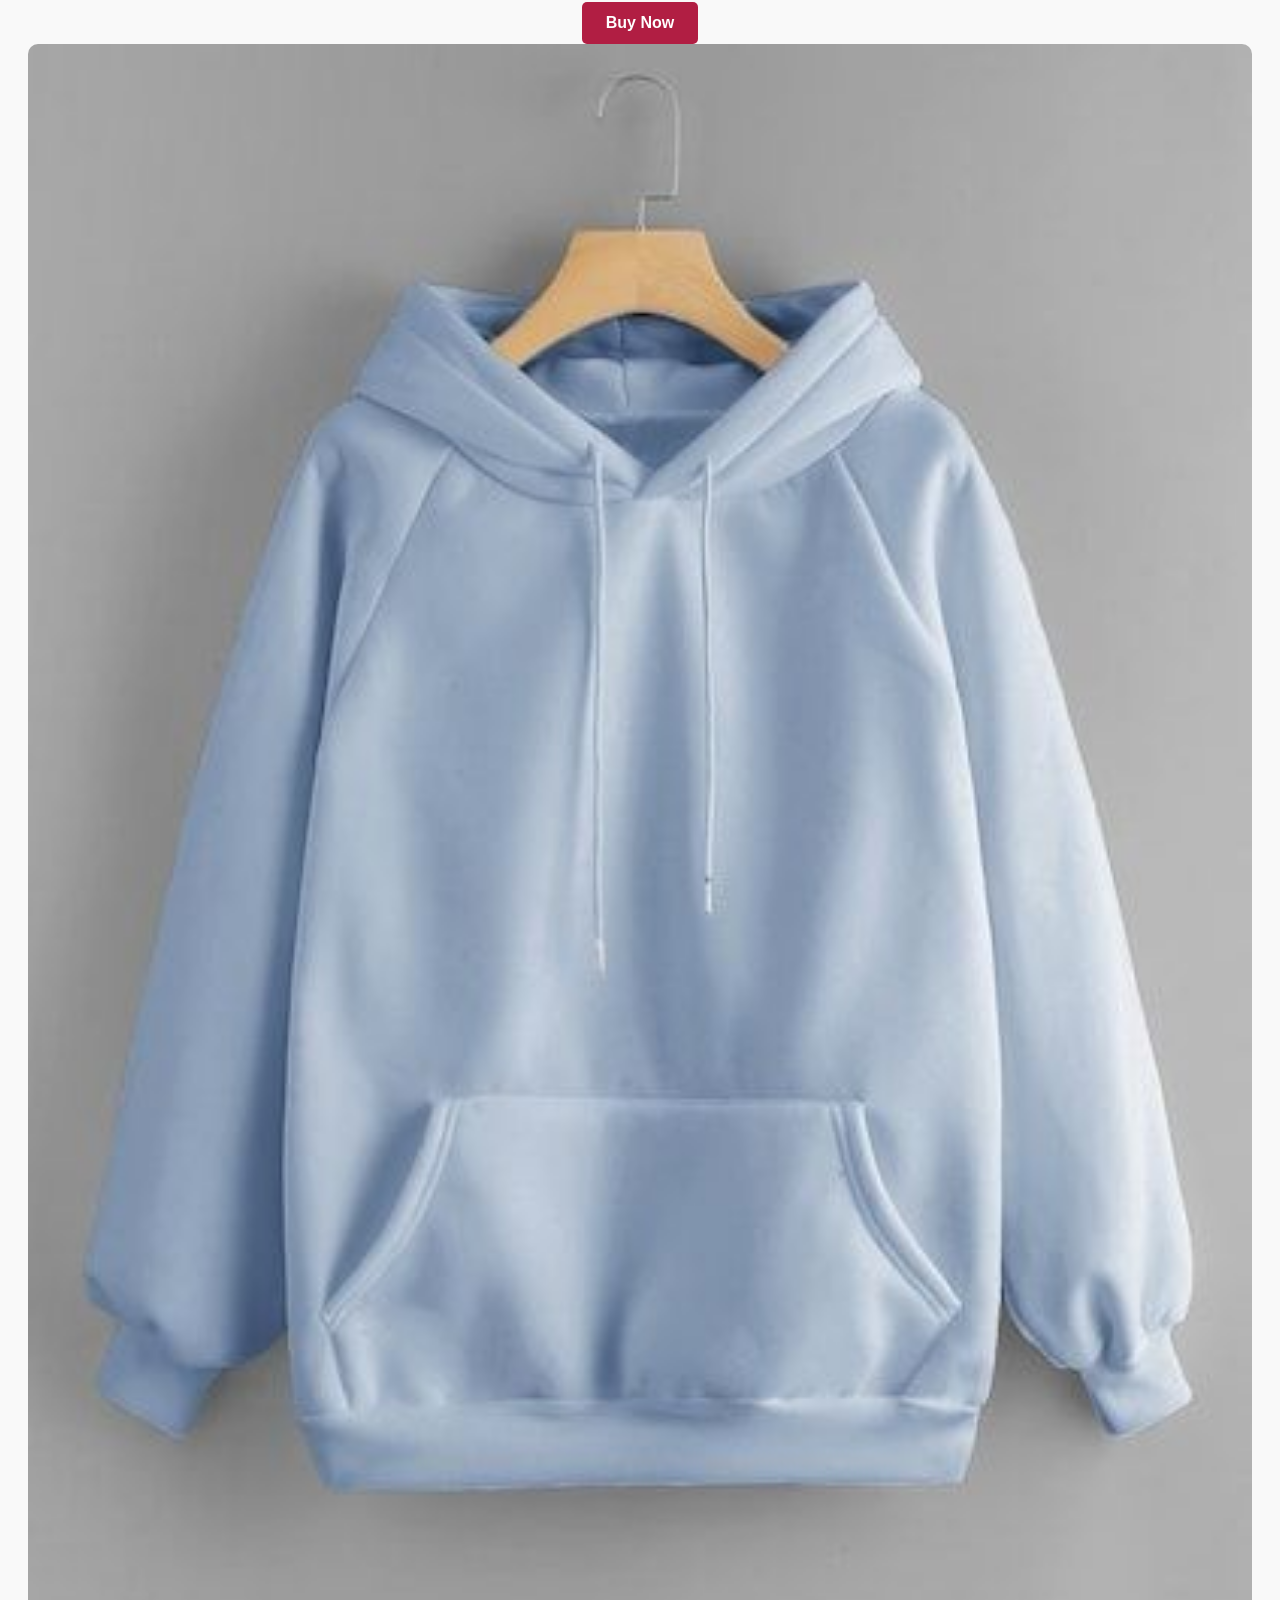
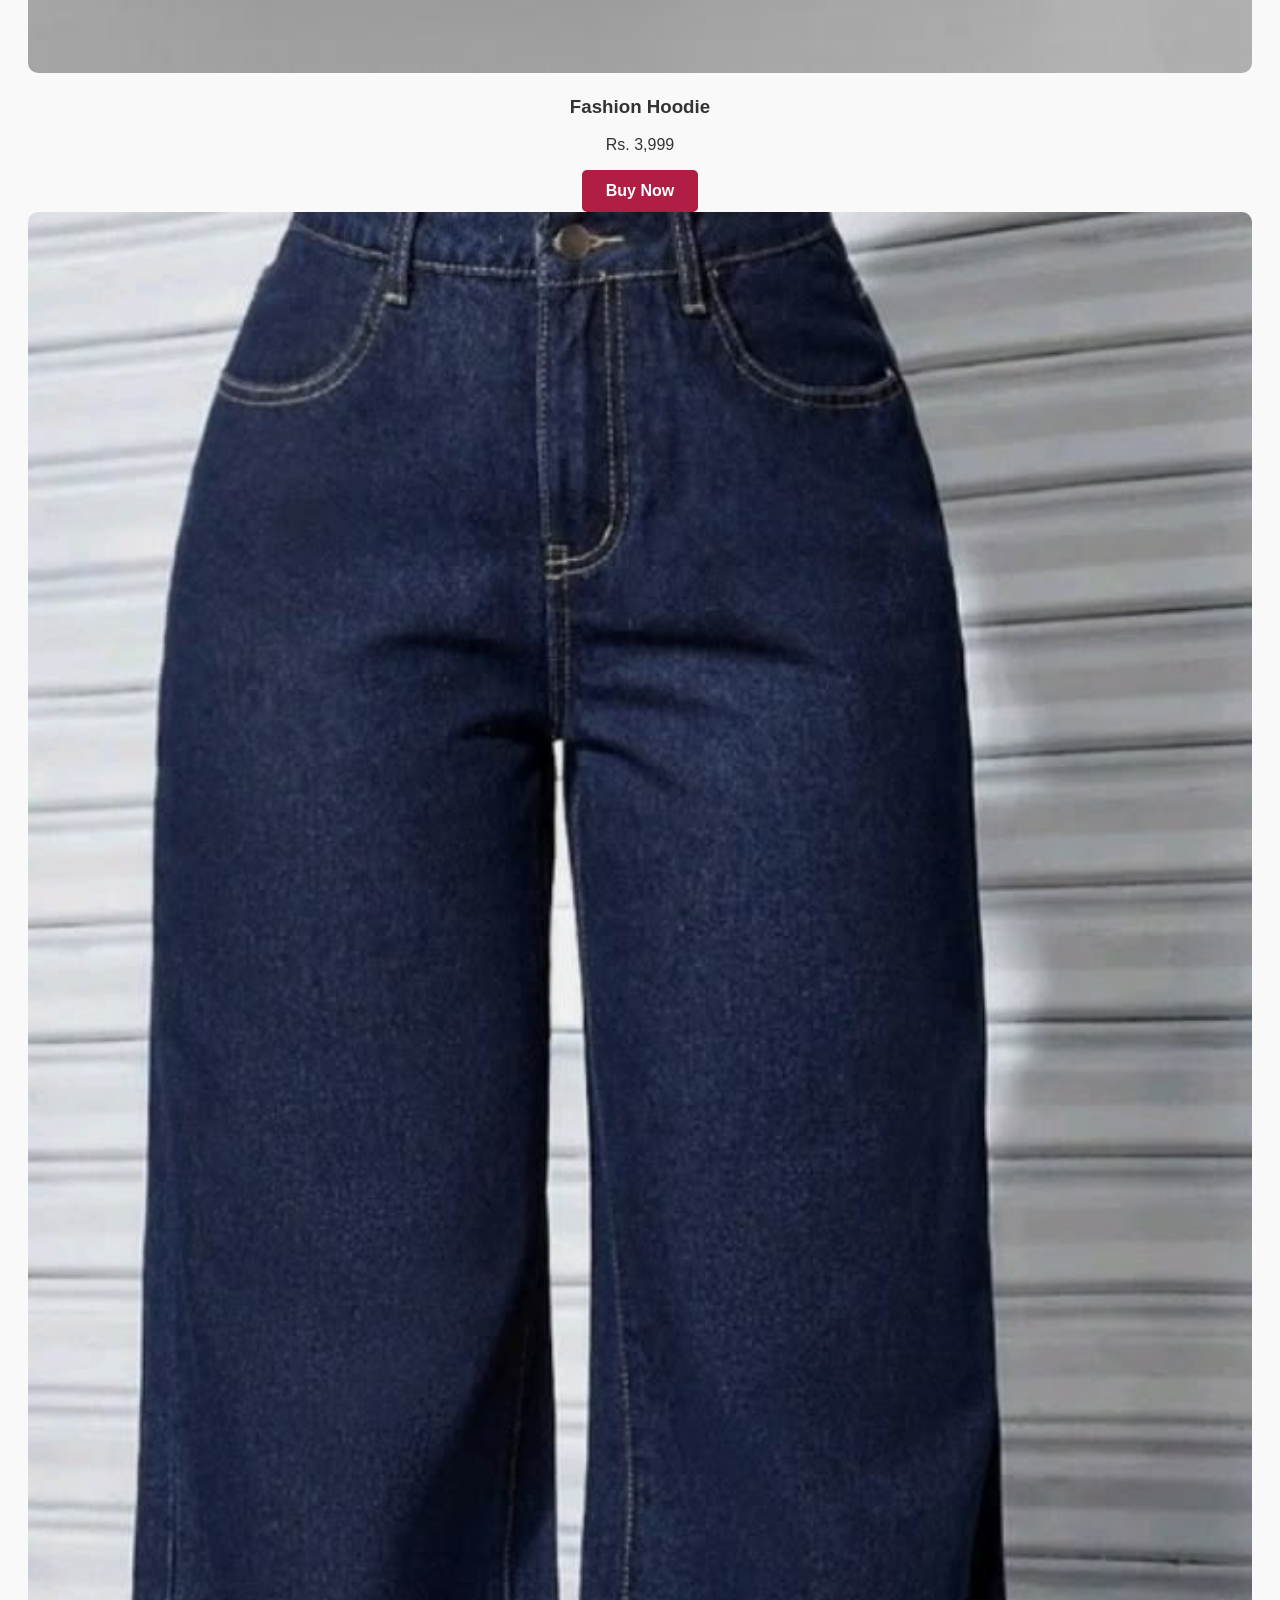
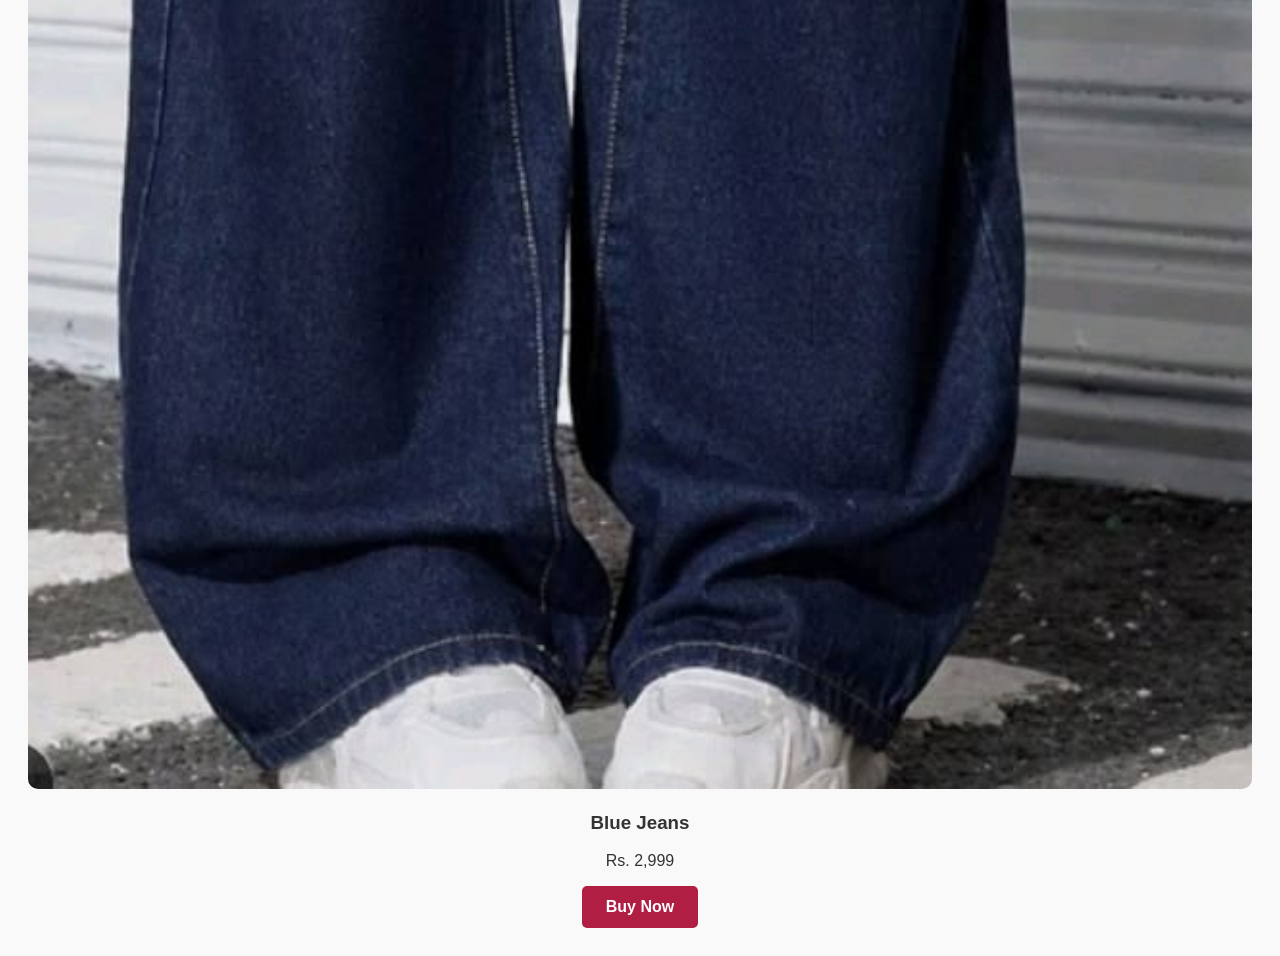
==== commit a40ed312: "Fix image filename case for blue jeans" ====
--- a/index.html
+++ b/index.html
@@ -50,7 +50,7 @@
   </div>
 
   <div class="product-card">
-    <img src="bluejeans.jpg" alt="Jeans">
+    <img src="Bluejeans.jpg" alt="Jeans">
     <h3>Blue Jeans</h3>
     <p>Rs. 2,999</p>
     <button>Buy Now</button>
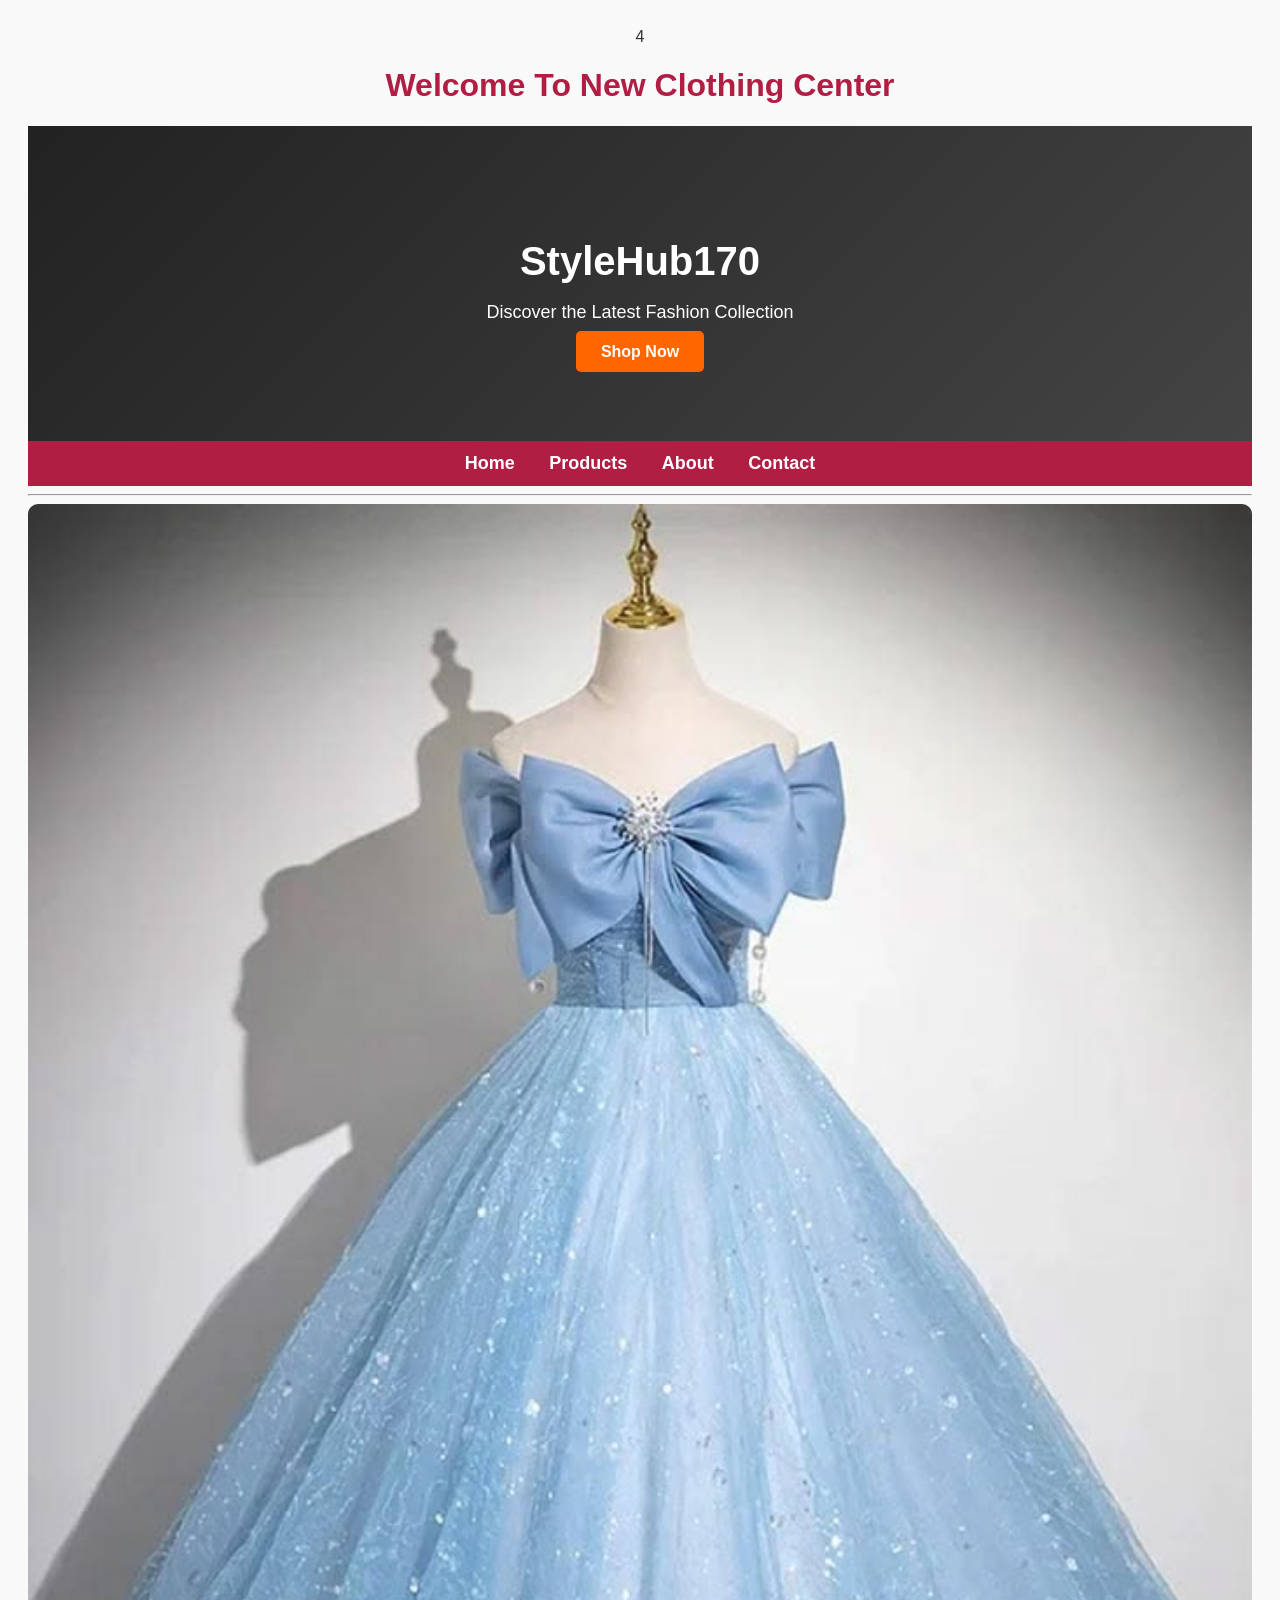
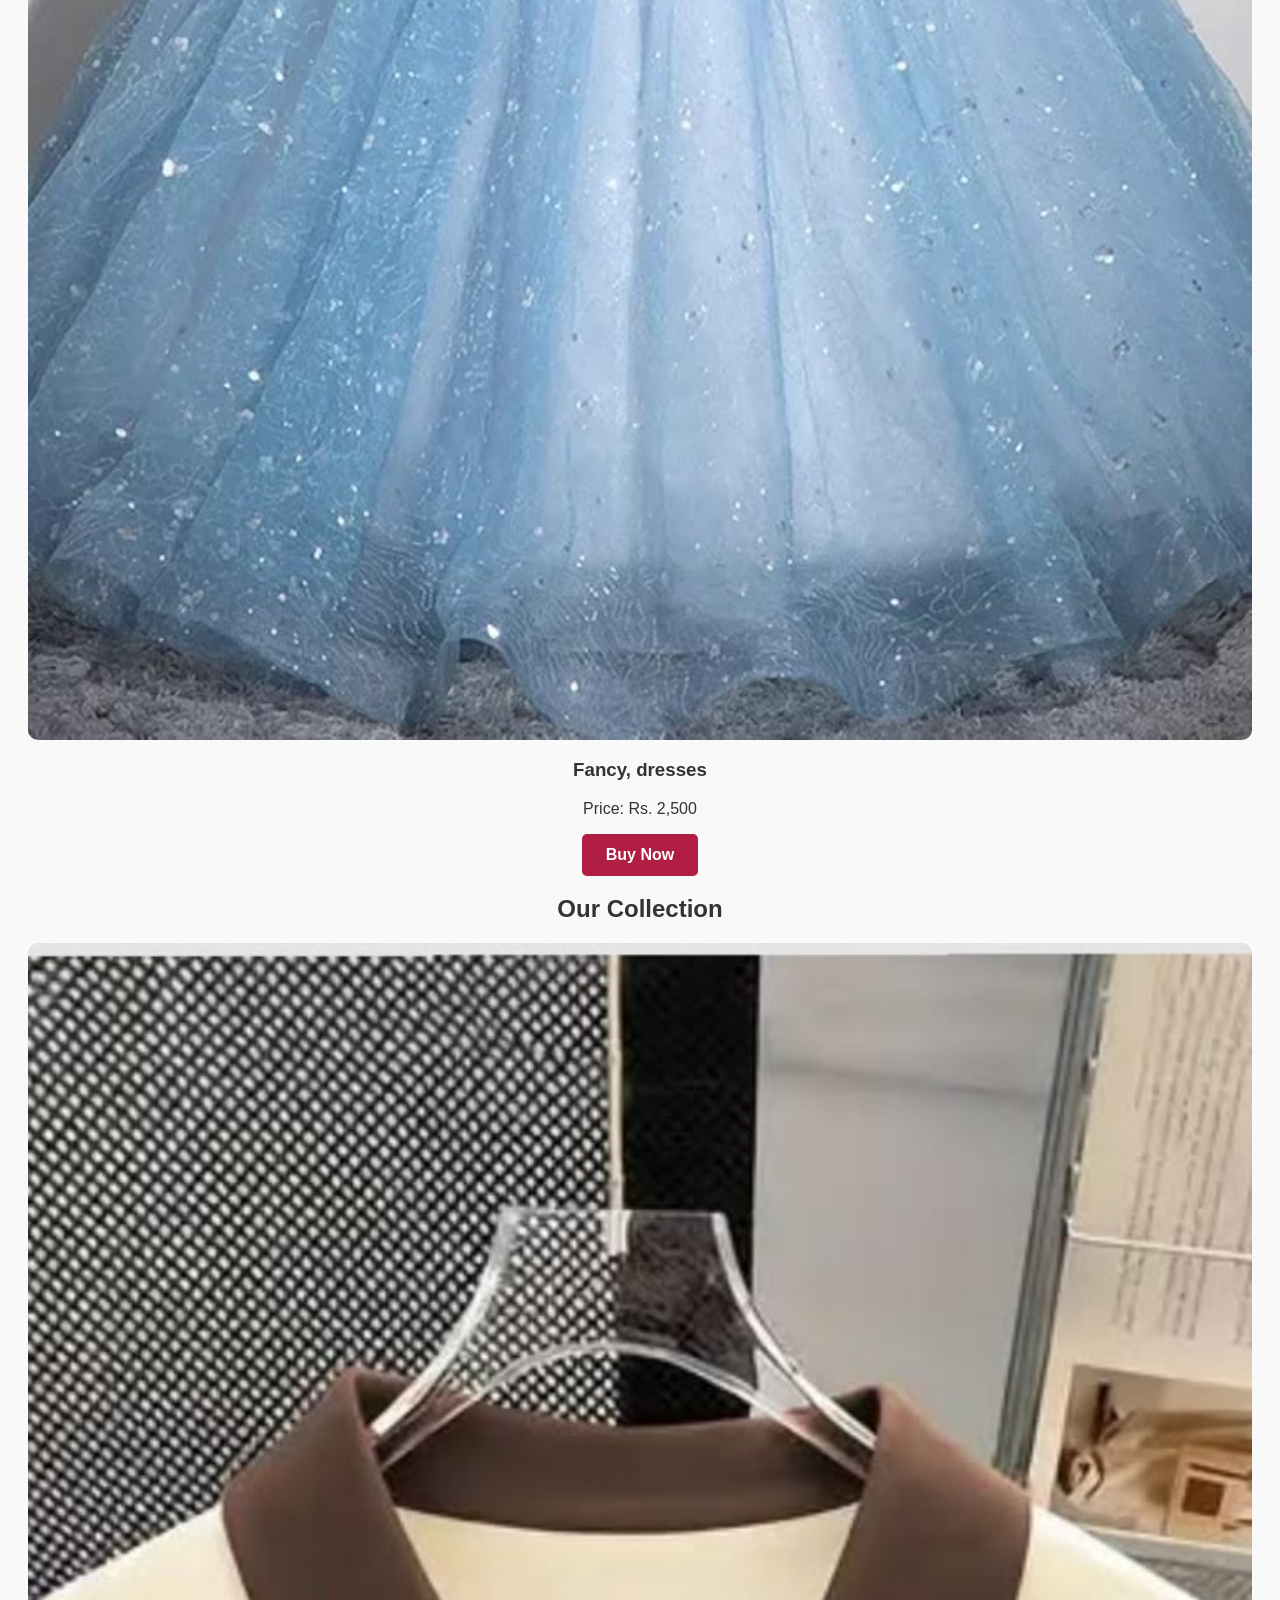
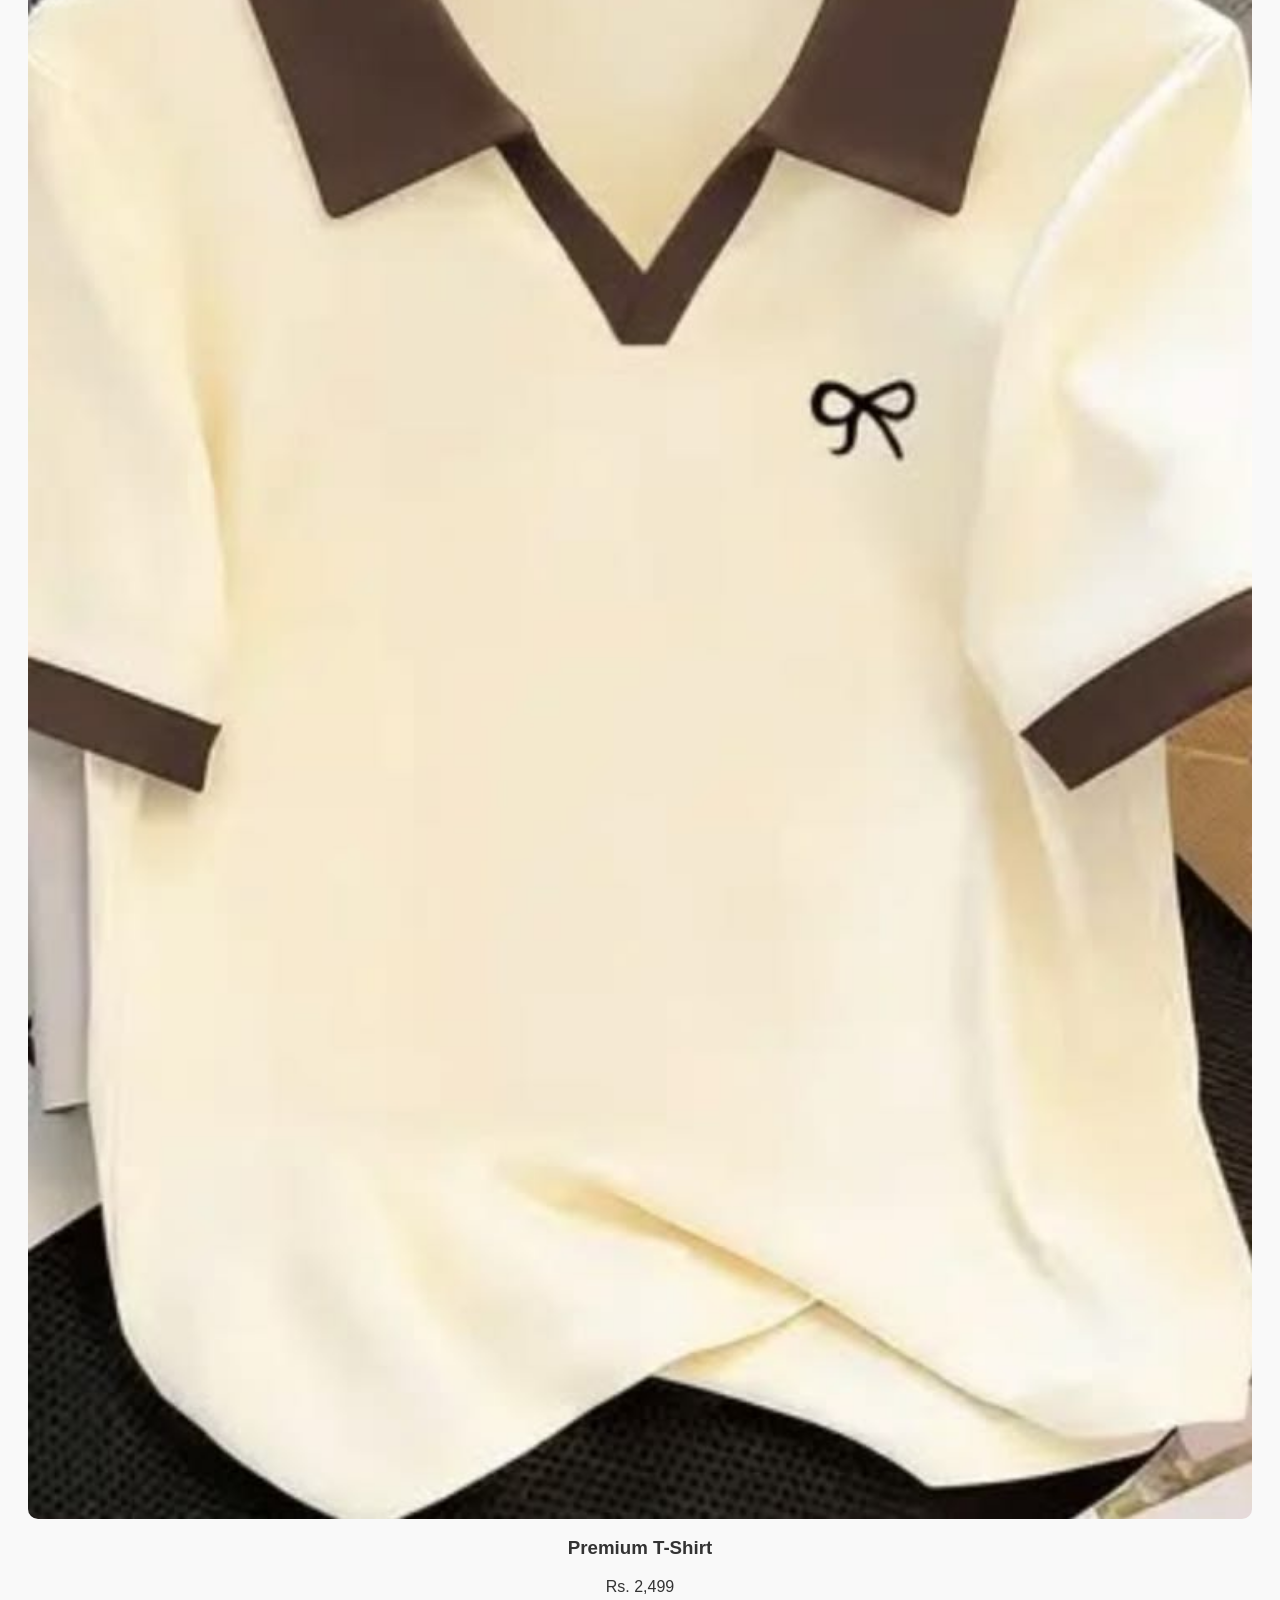
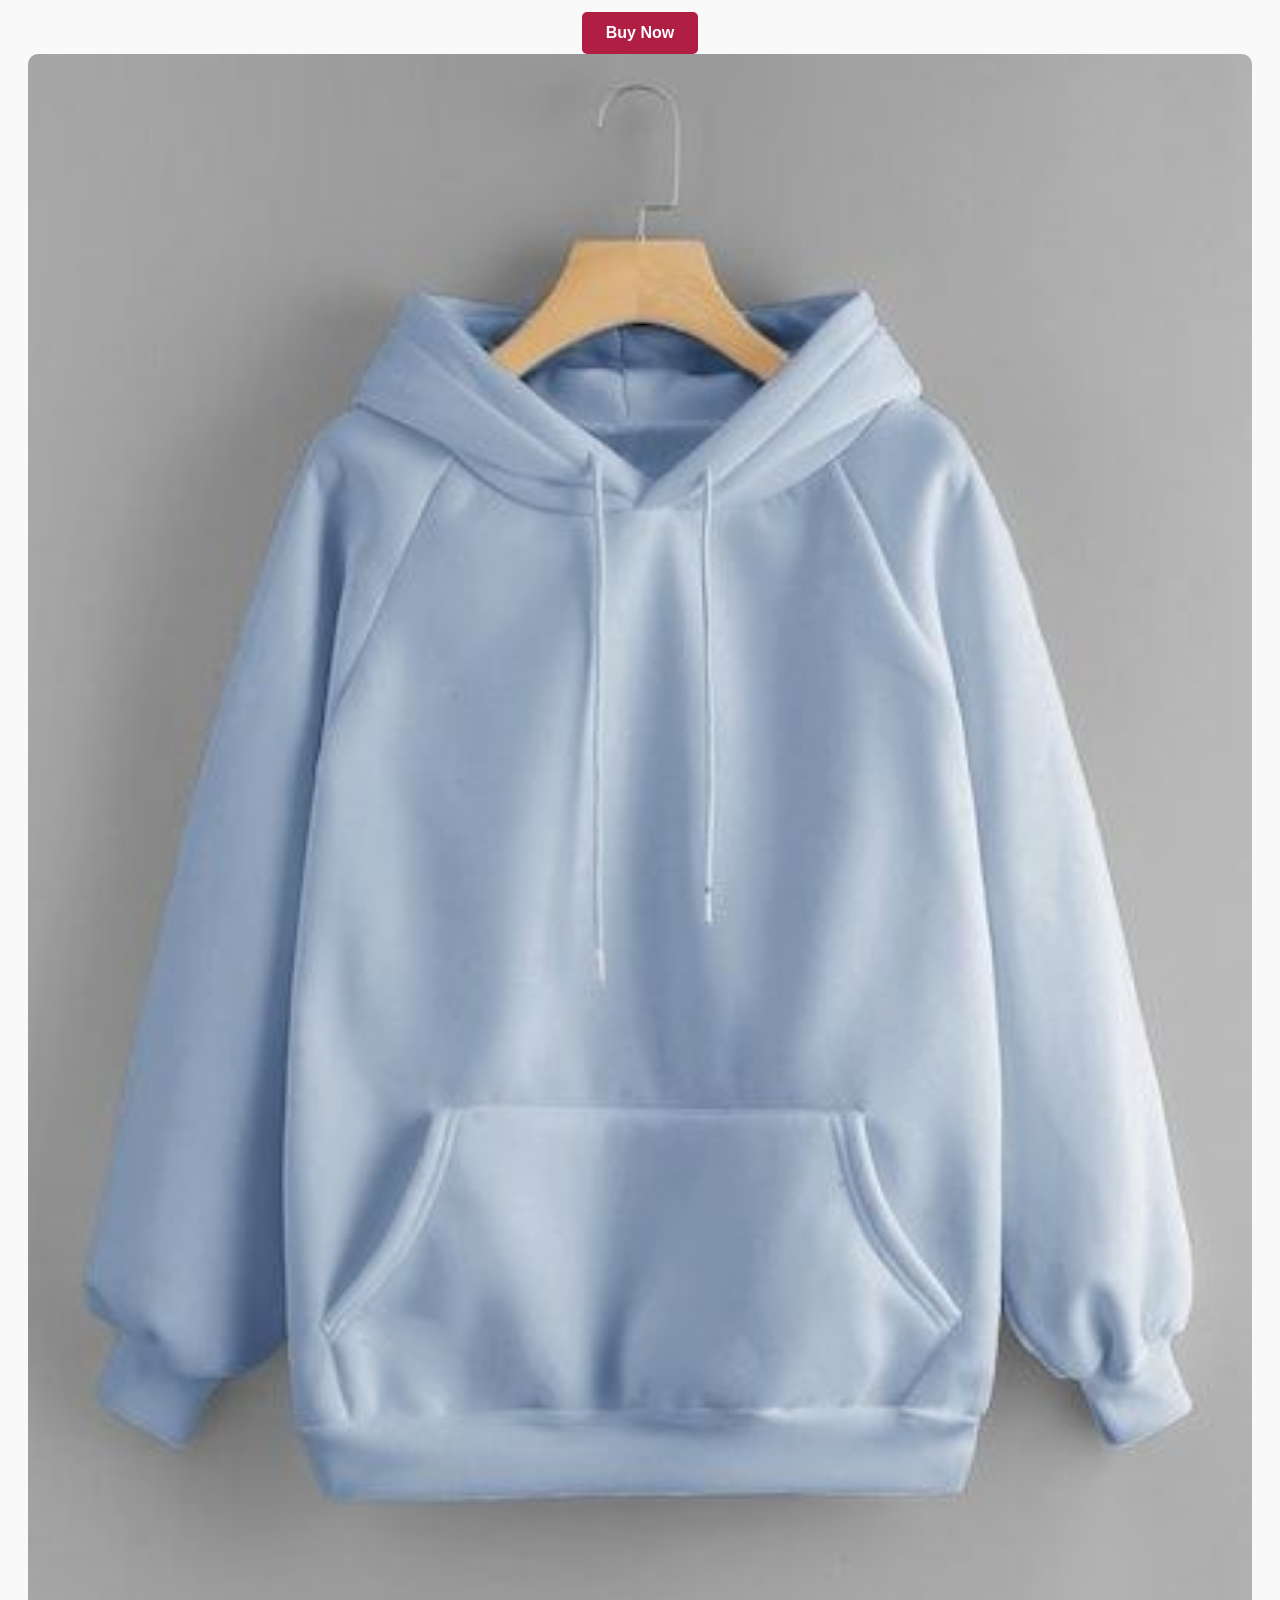
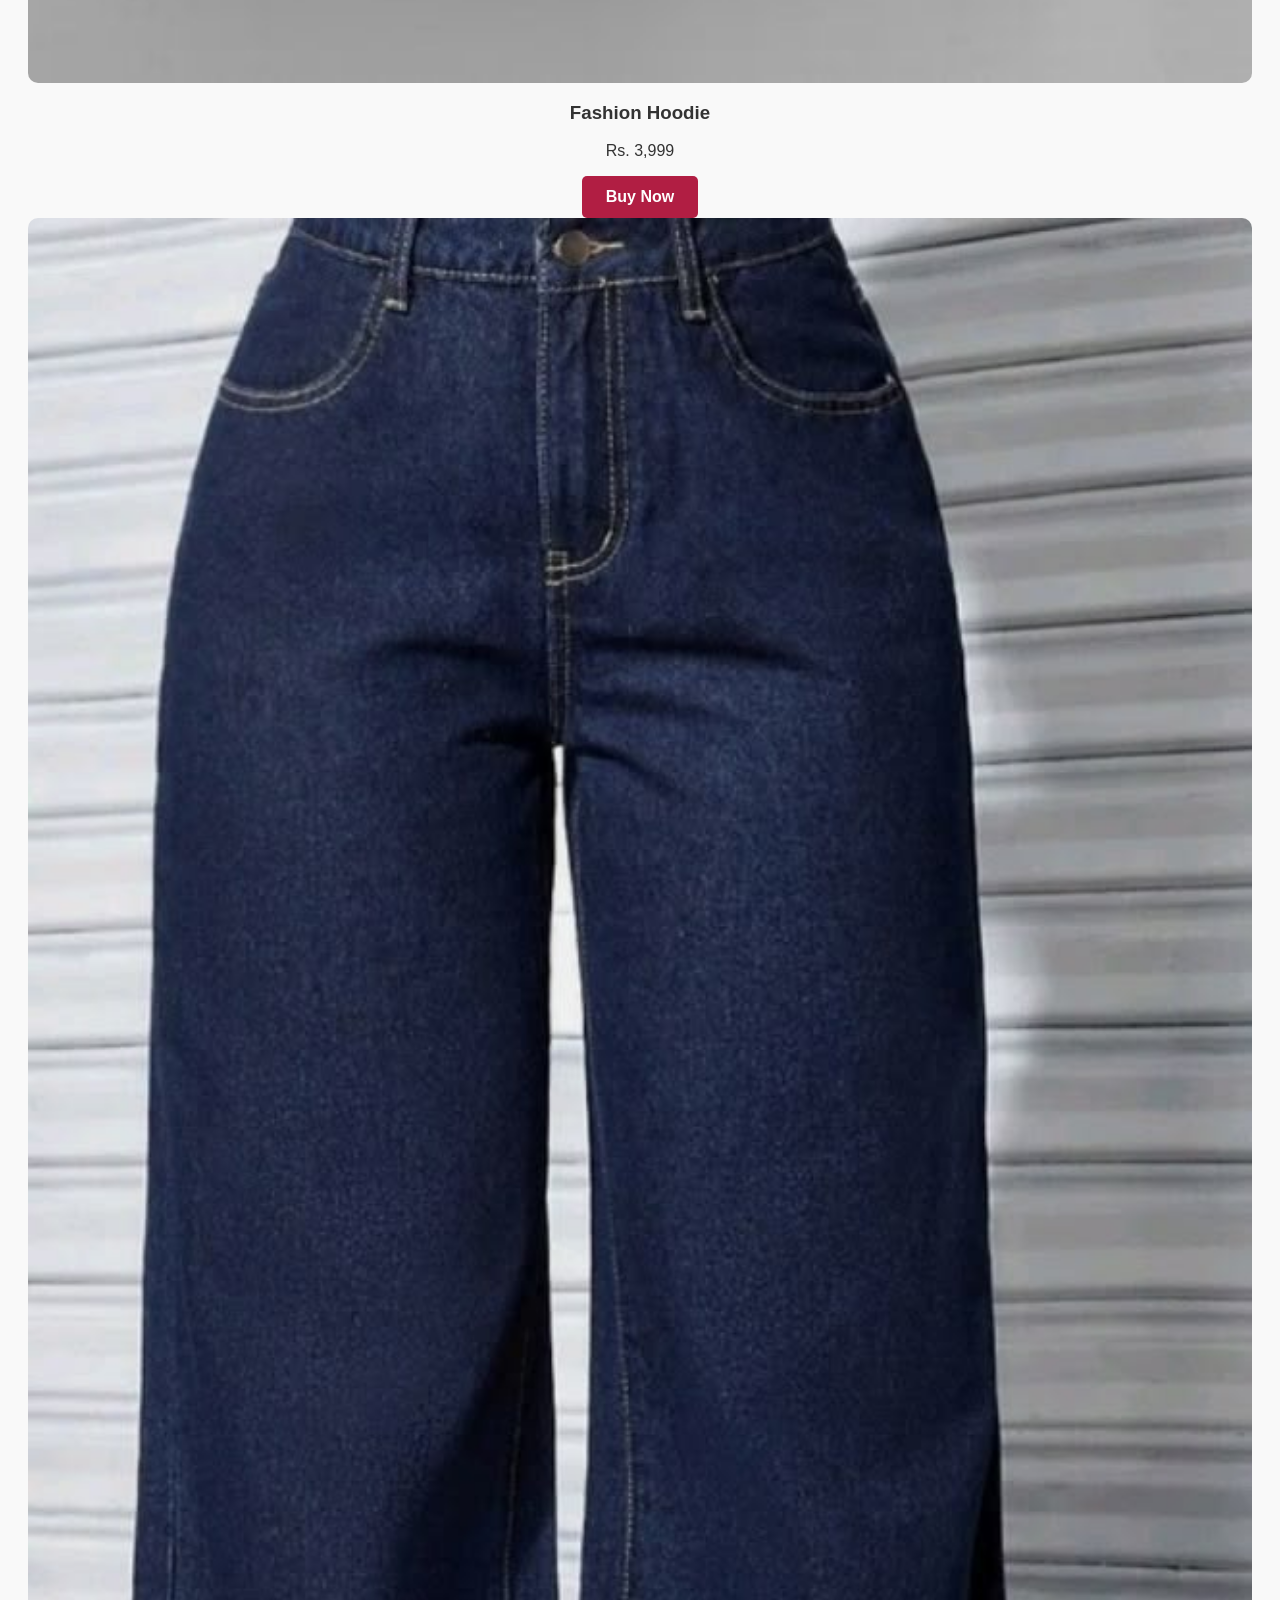
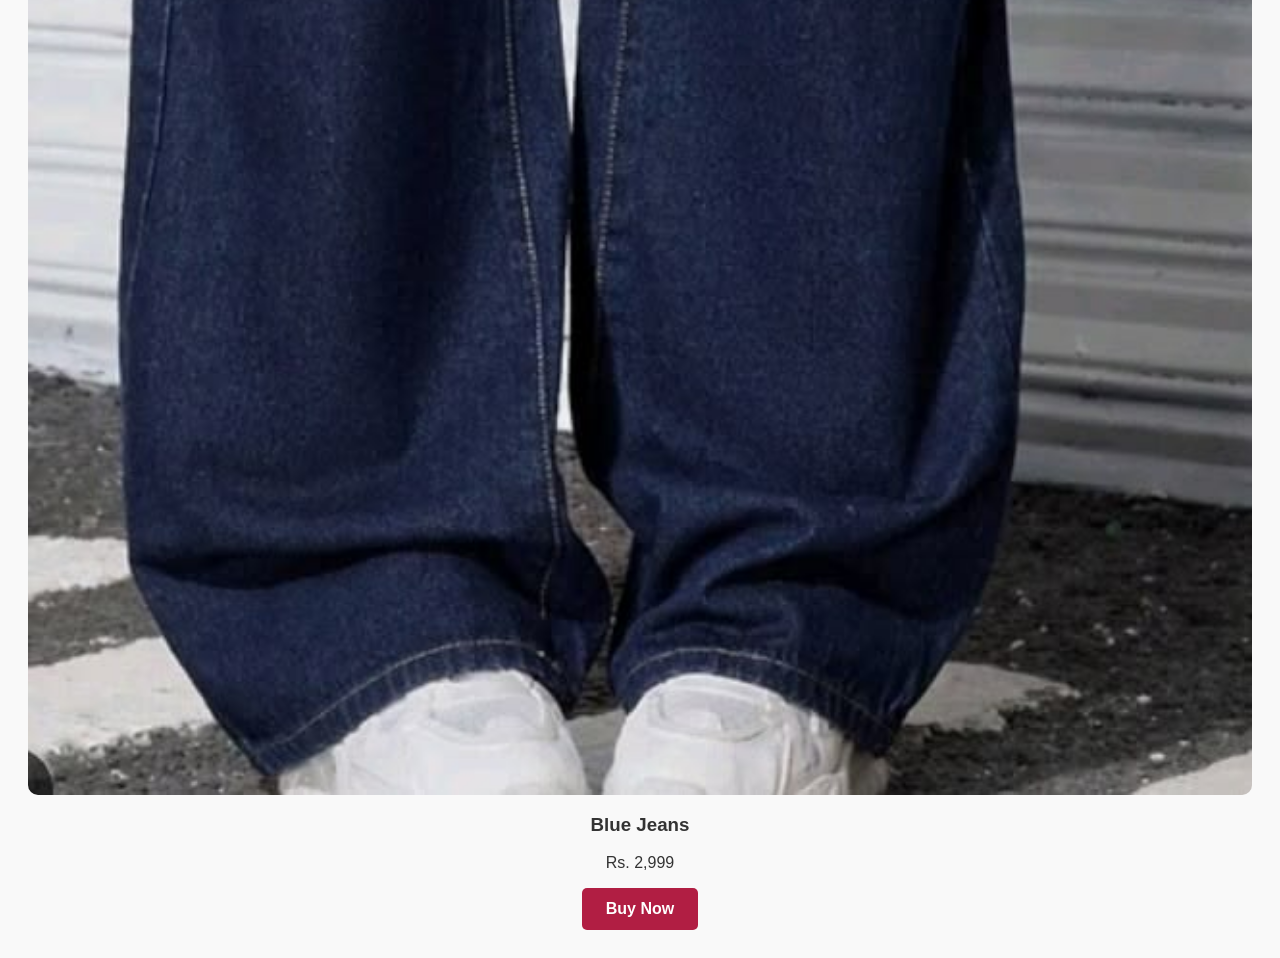
==== commit 5ac8ab67: "Fix doctype and image alt text in index.html Updated the doctype declaration and the alt text for th" ====
--- a/index.html
+++ b/index.html
@@ -1,4 +1,4 @@
-<!DOCTYPE html>
+4<!DOCTYPE html>
 <html lang="en">
 <head>
     <meta charset="UTF-8">
@@ -50,7 +50,7 @@
   </div>
 
   <div class="product-card">
-    <img src="Bluejeans.jpg" alt="Jeans">
+    <img src="Bluejeans.jpg" alt="Blue Jeans">
     <h3>Blue Jeans</h3>
     <p>Rs. 2,999</p>
     <button>Buy Now</button>
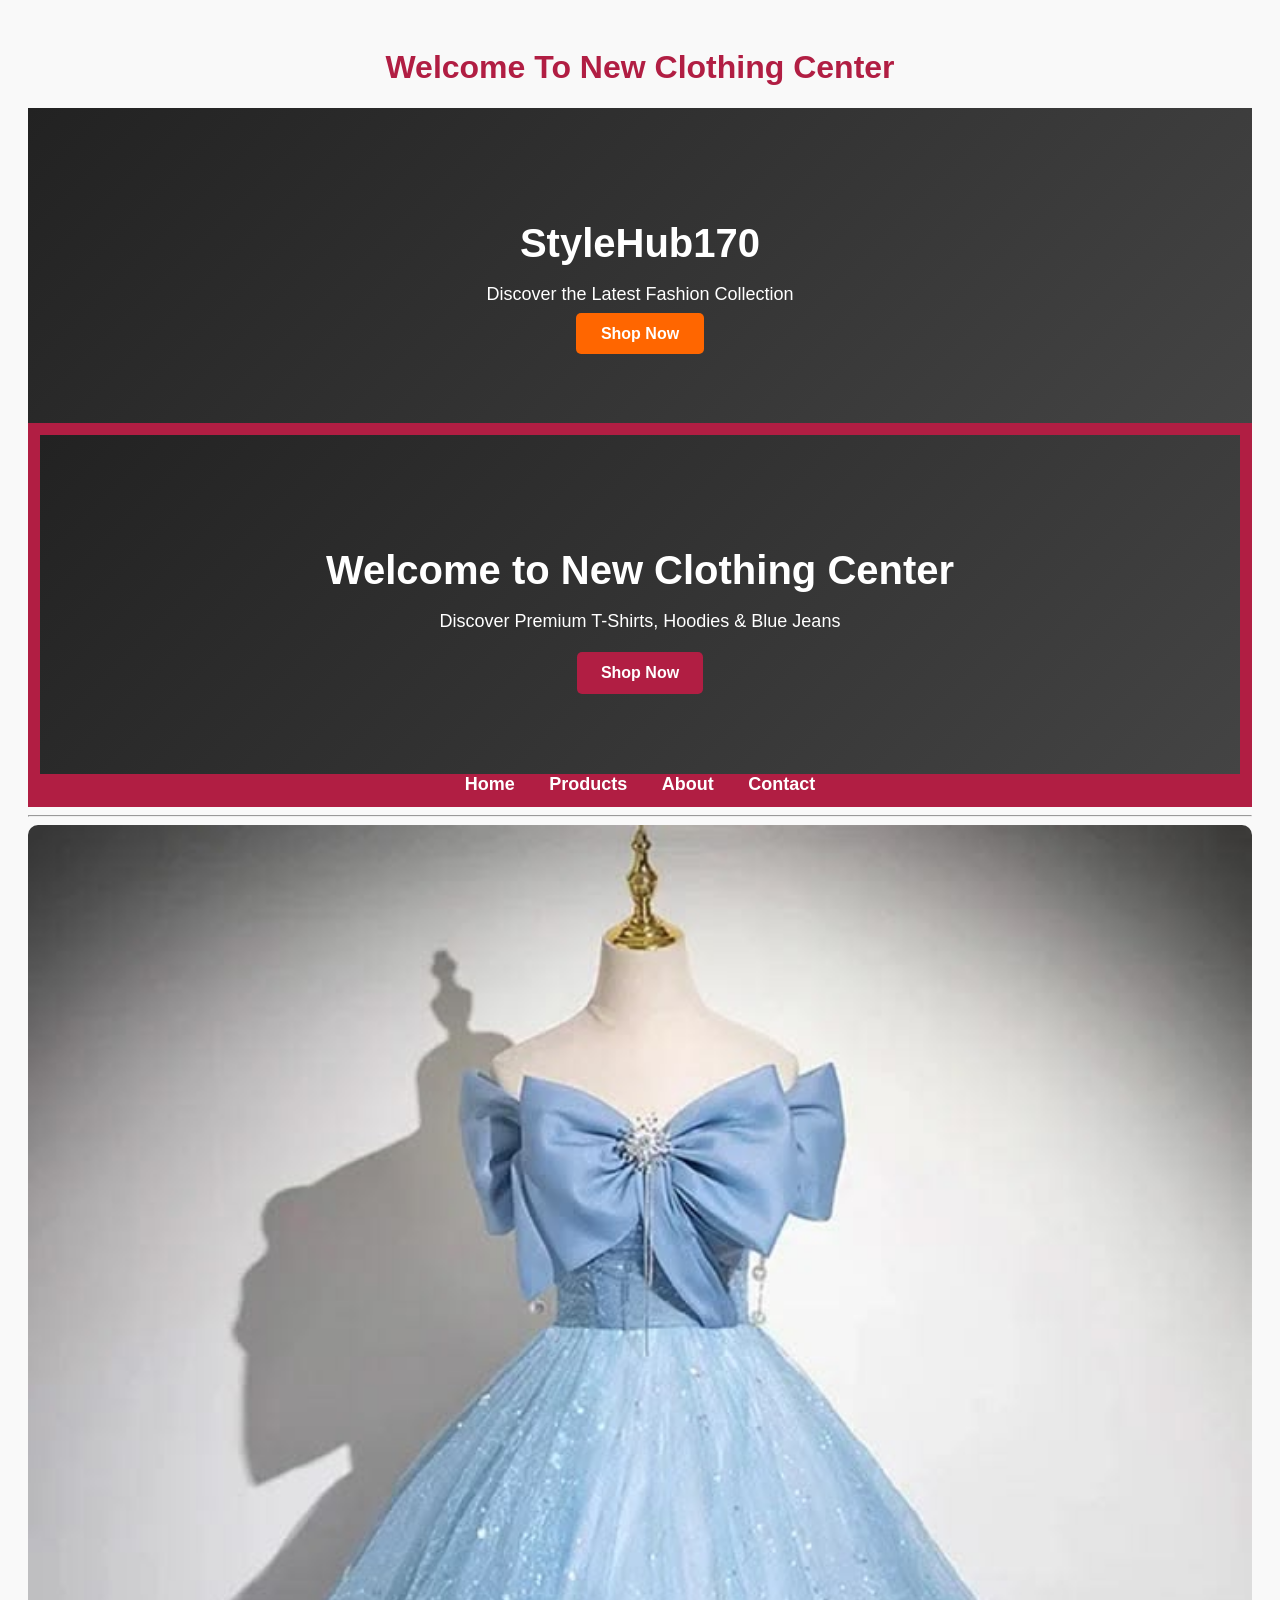
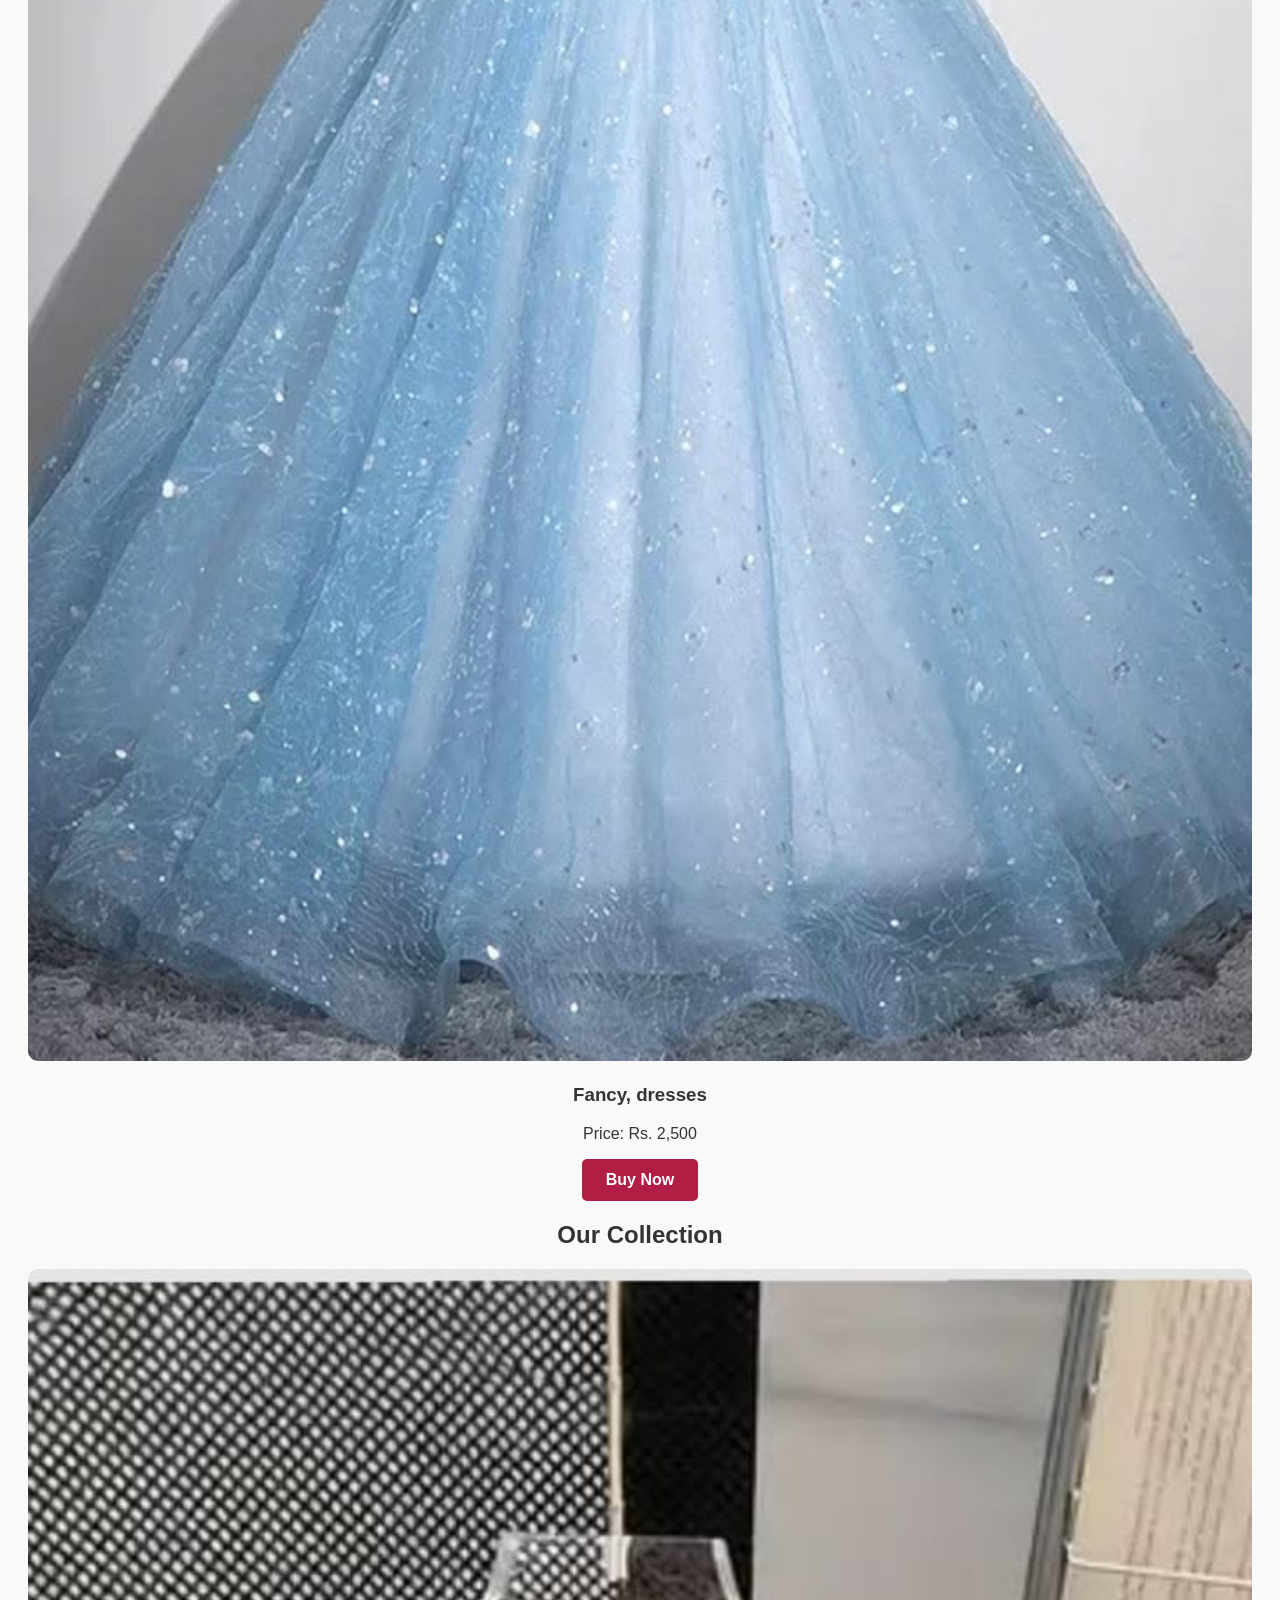
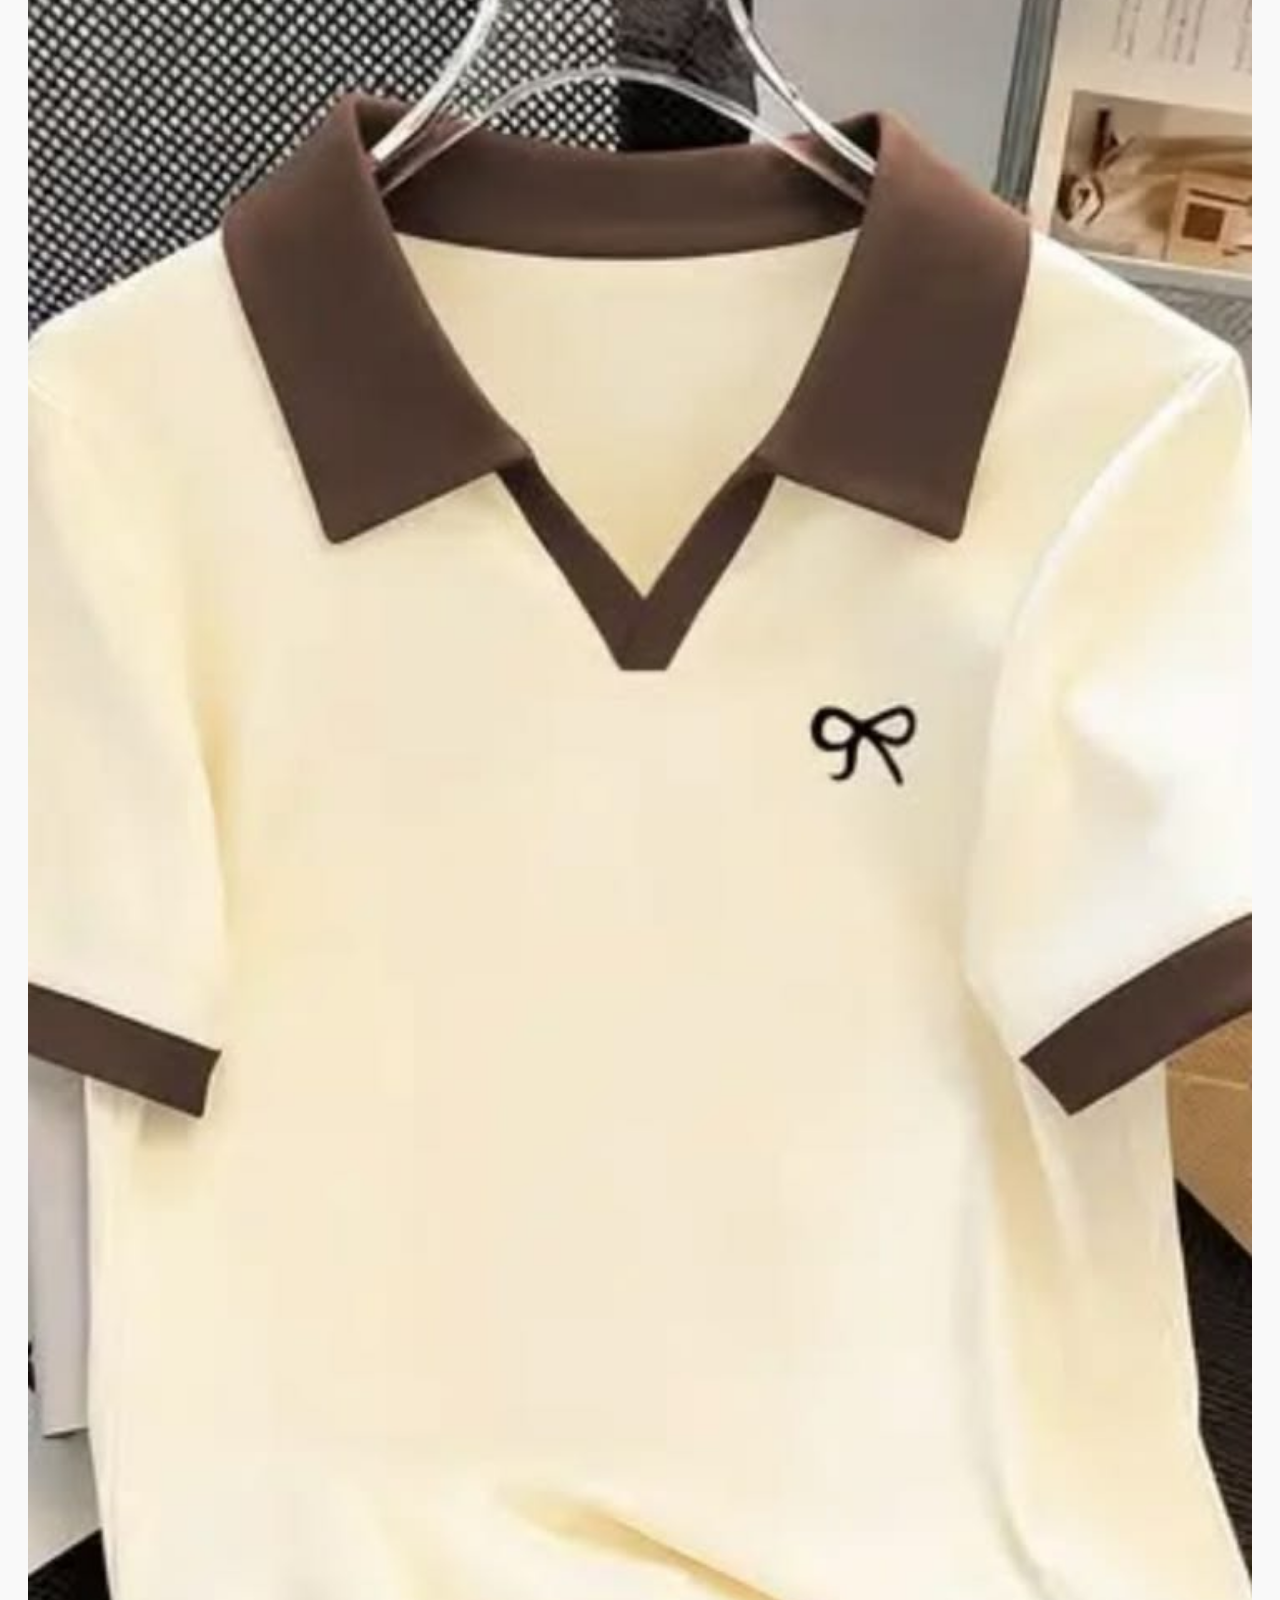
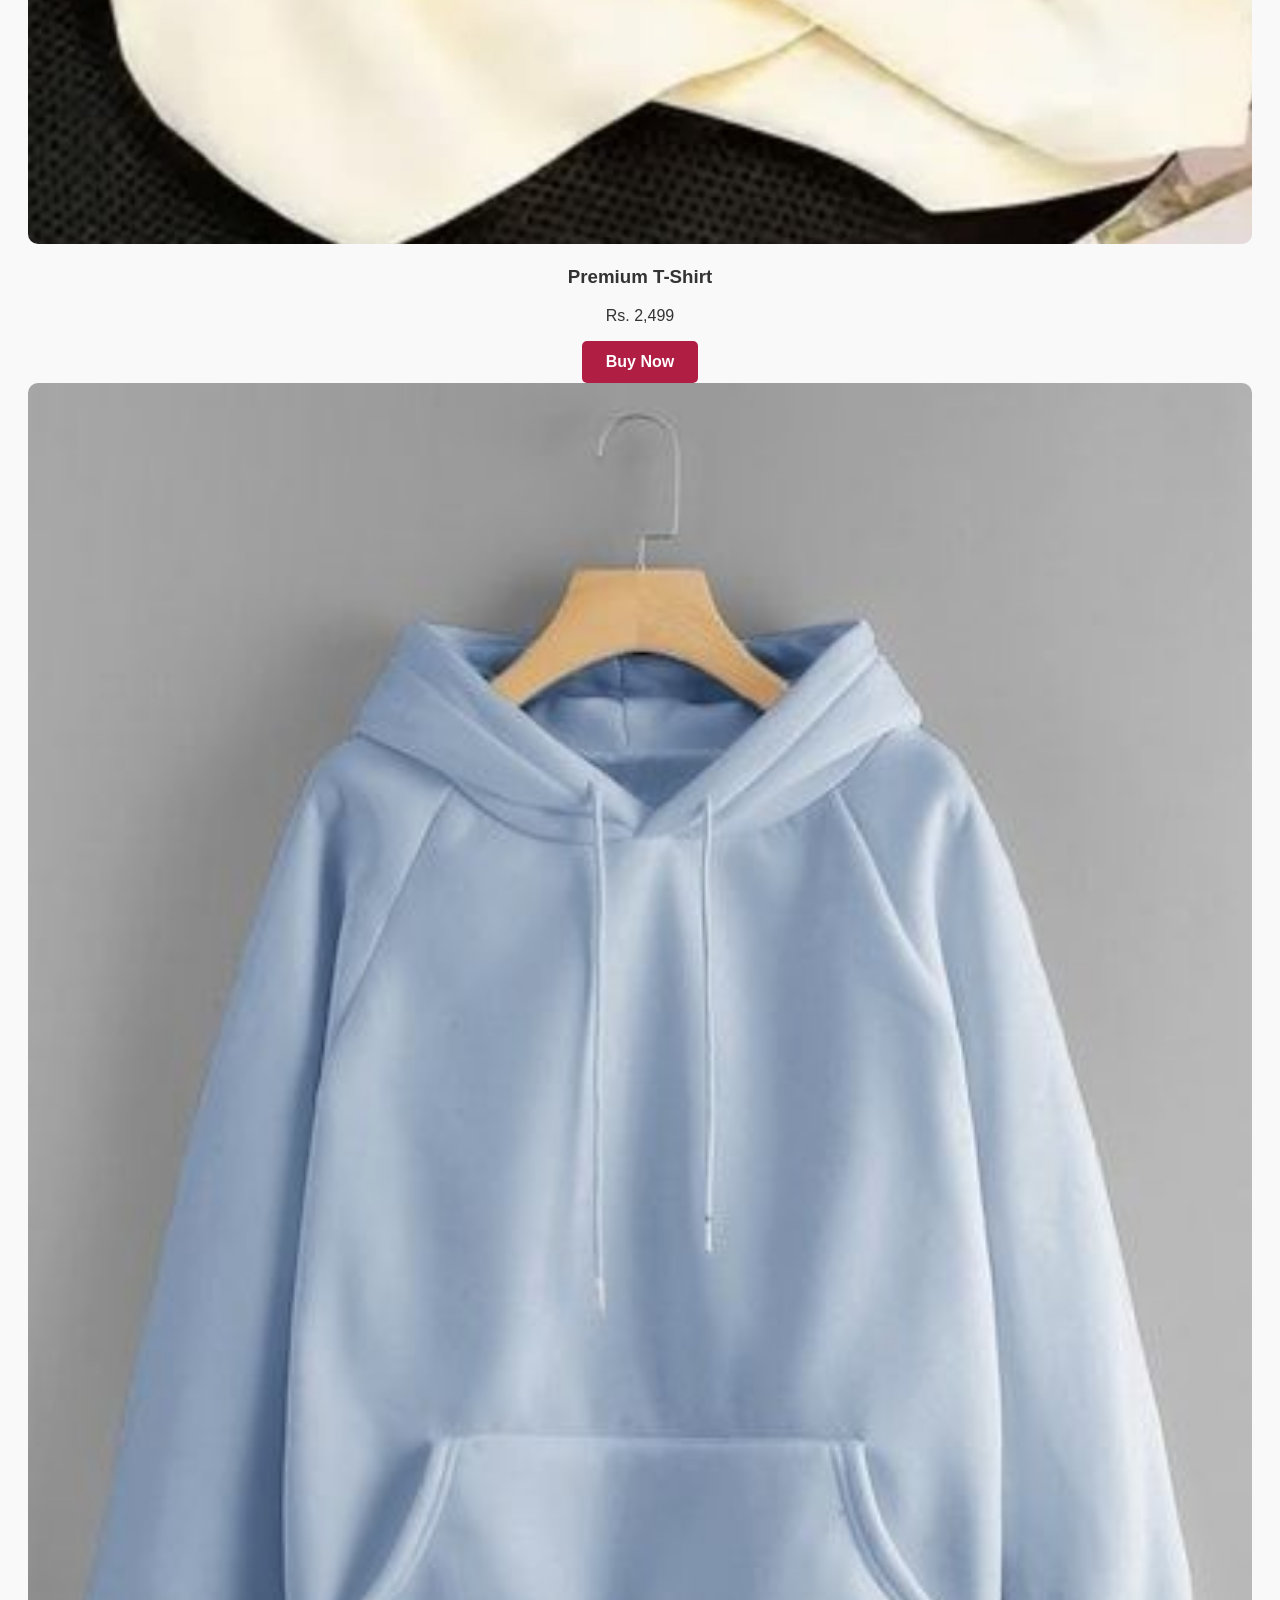
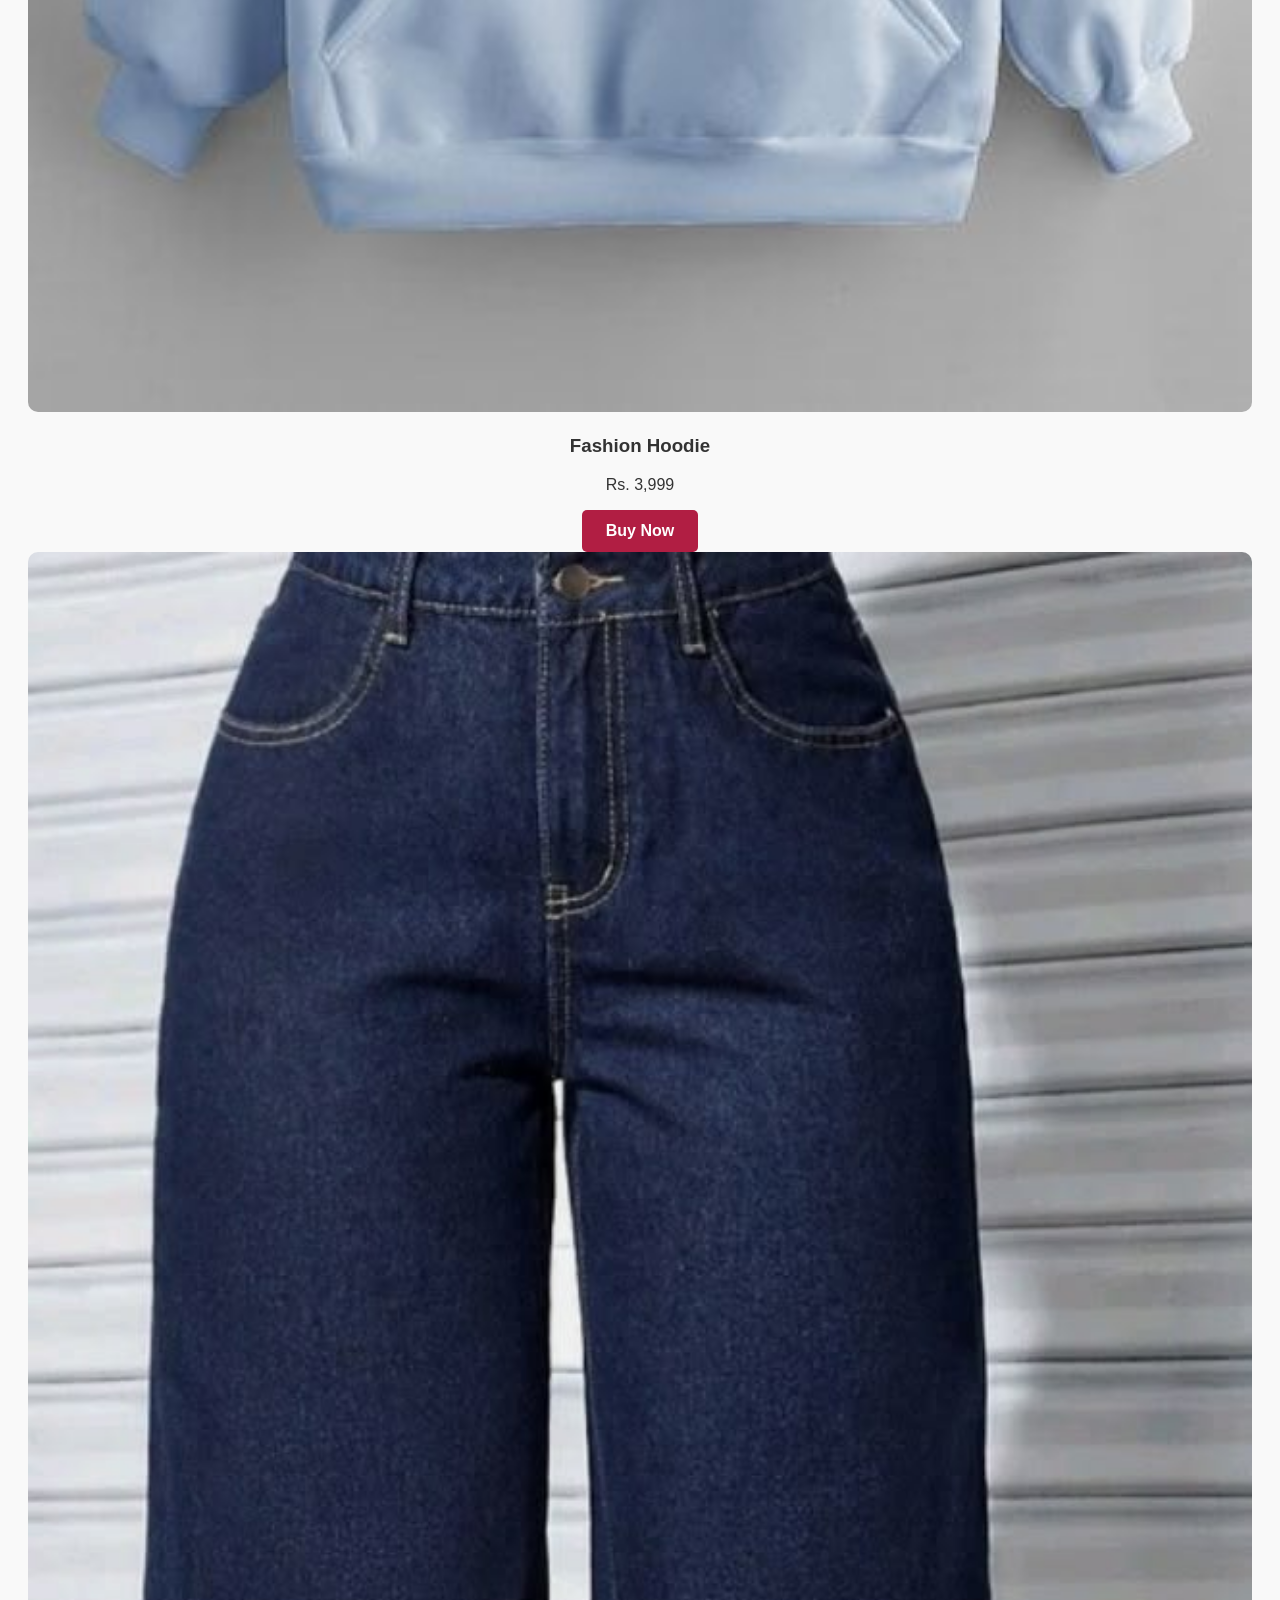
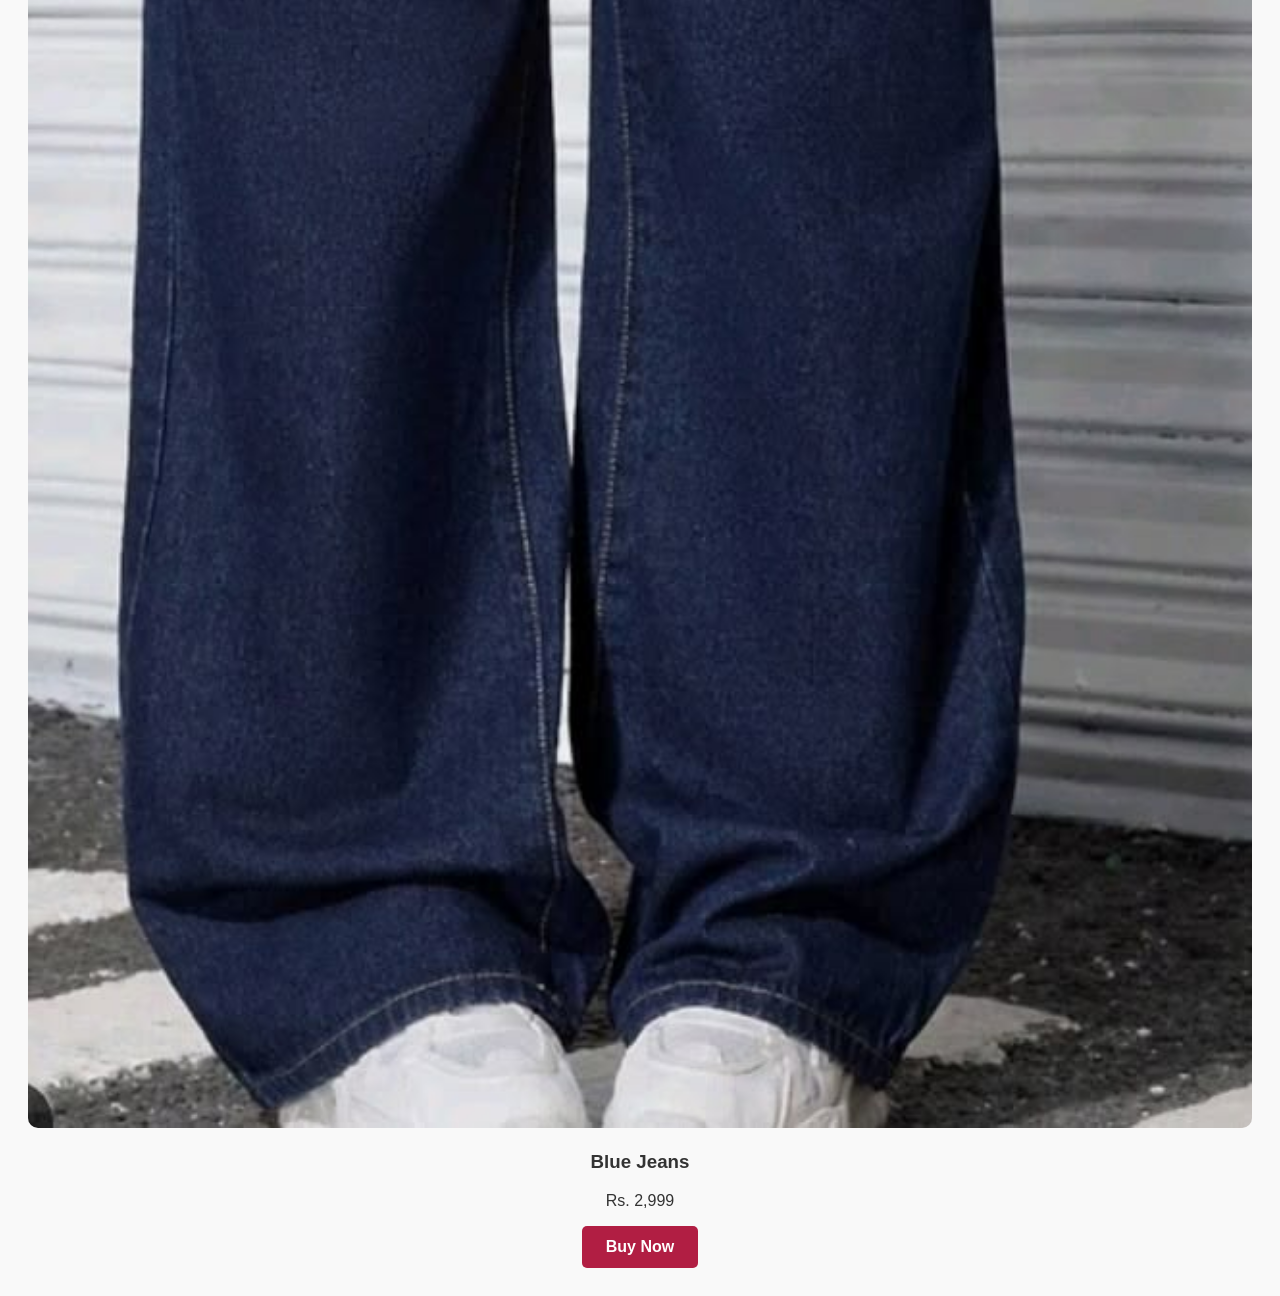
==== commit 326aa17a: "Add hero section with welcome message and button Updated the HTML structure to include a hero sectio" ====
--- a/index.html
+++ b/index.html
@@ -1,4 +1,4 @@
-4<!DOCTYPE html>
+<!DOCTYPE html>
 <html lang="en">
 <head>
     <meta charset="UTF-8">
@@ -16,6 +16,11 @@
     <a href="#products" class="btn">Shop Now</a>
     </section>
     <nav>
+        <section class="hero">
+  <h2>Welcome to New Clothing Center</h2>
+  <p>Discover Premium T-Shirts, Hoodies & Blue Jeans</p>
+  <button>Shop Now</button>
+        </section>
   <a href="#">Home</a>
   <a href="#">Products</a>
   <a href="#">About</a>
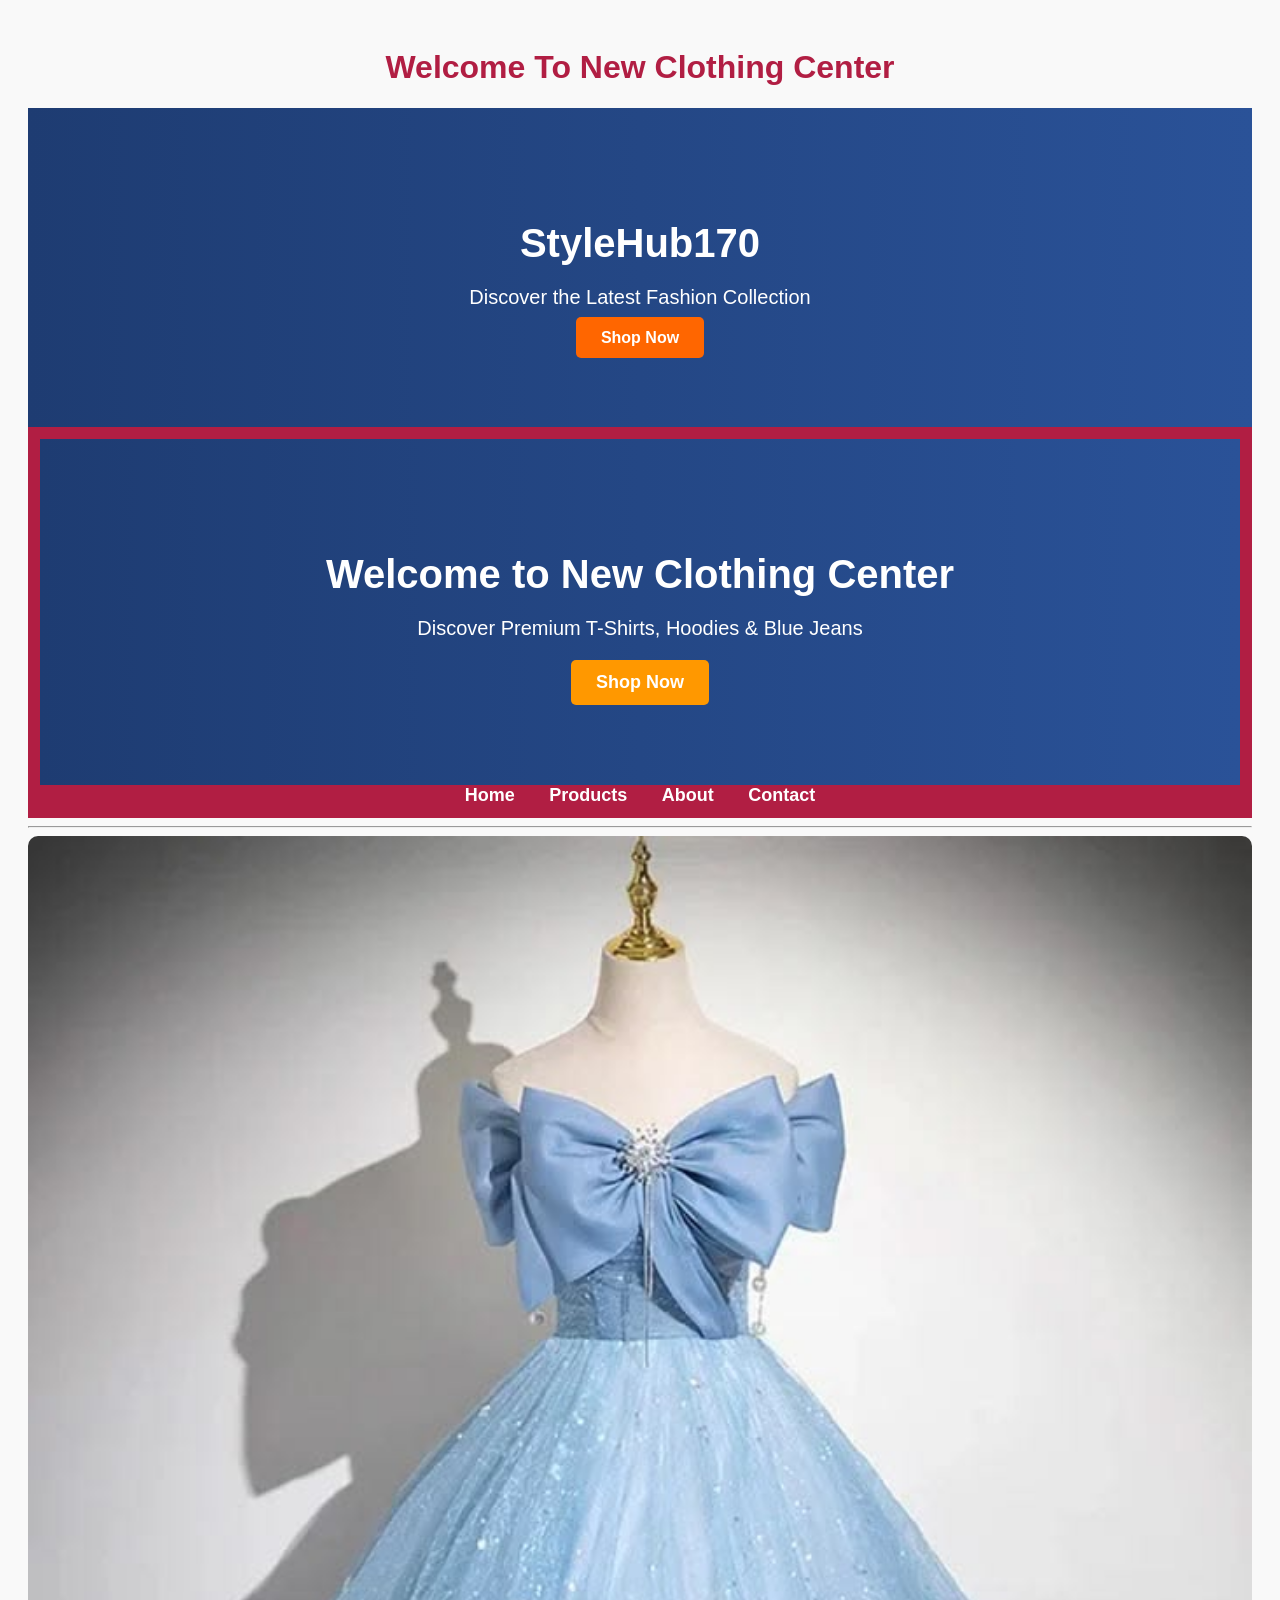
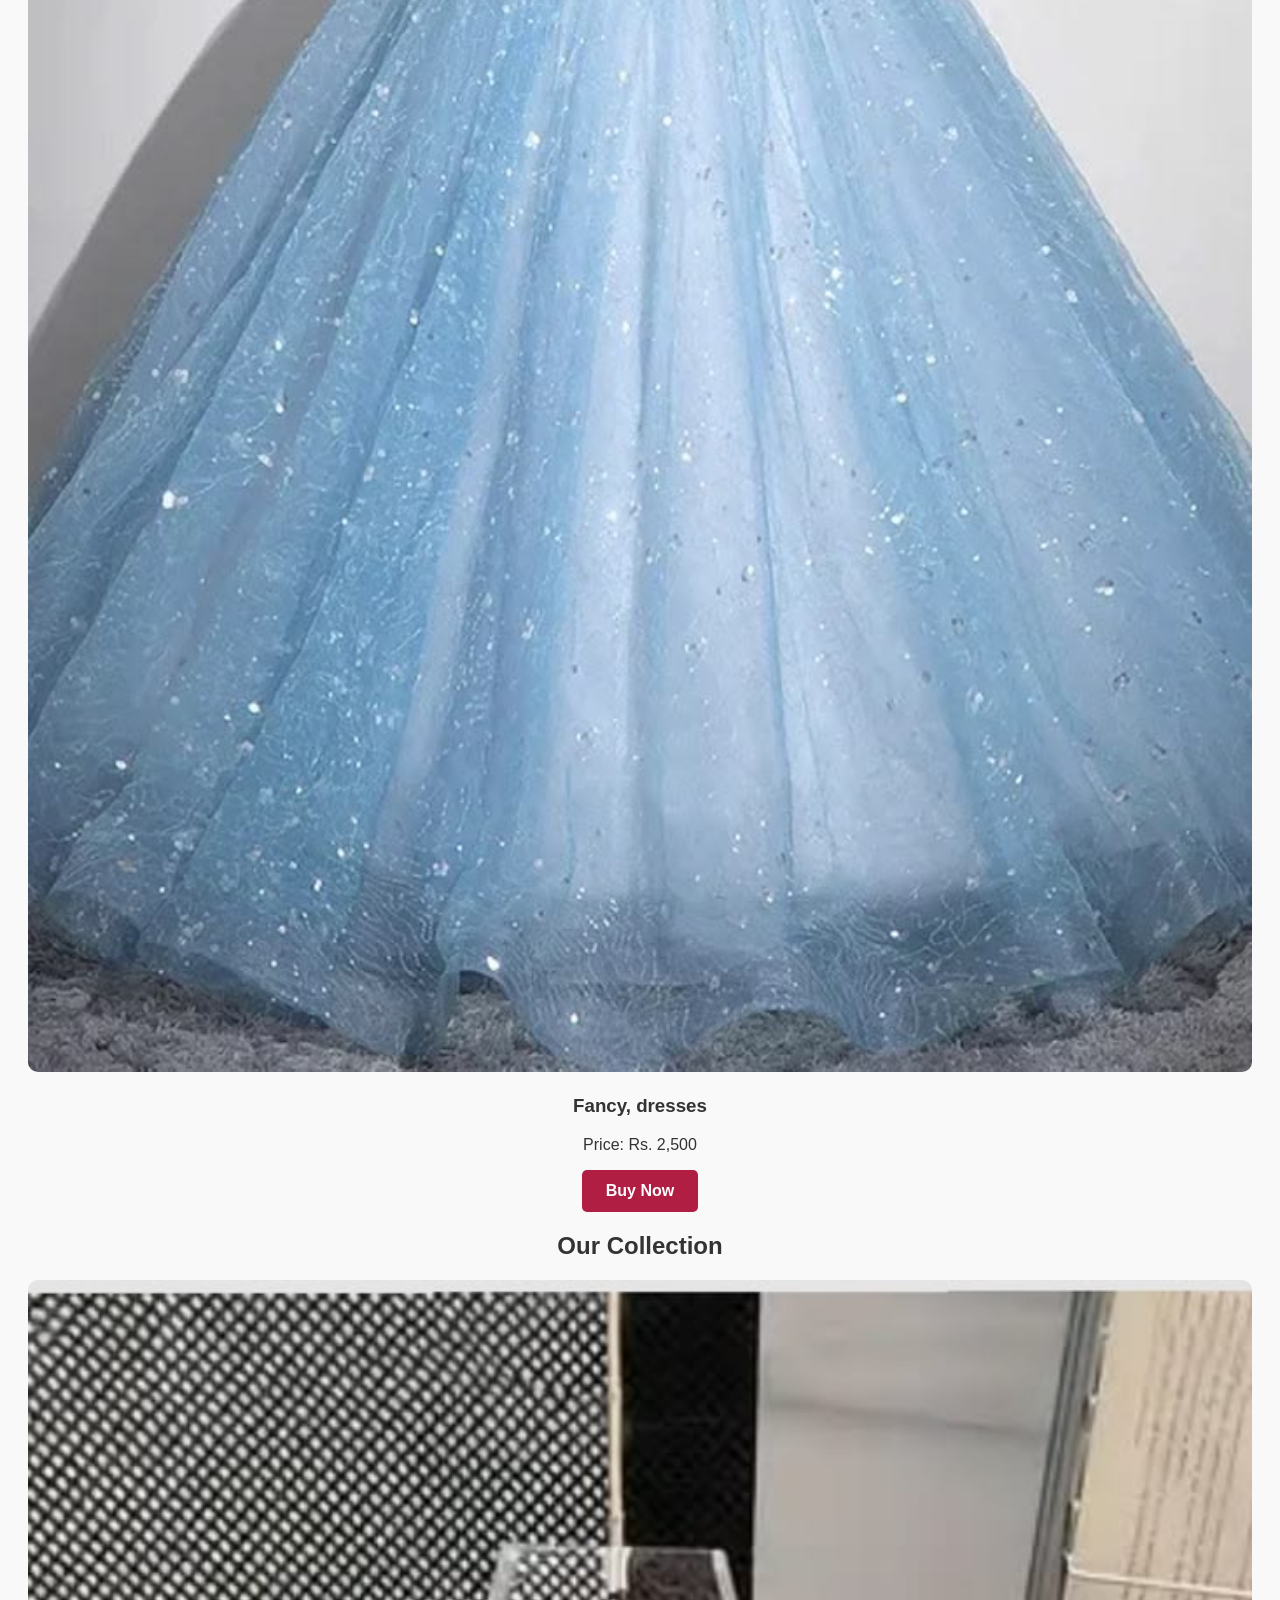
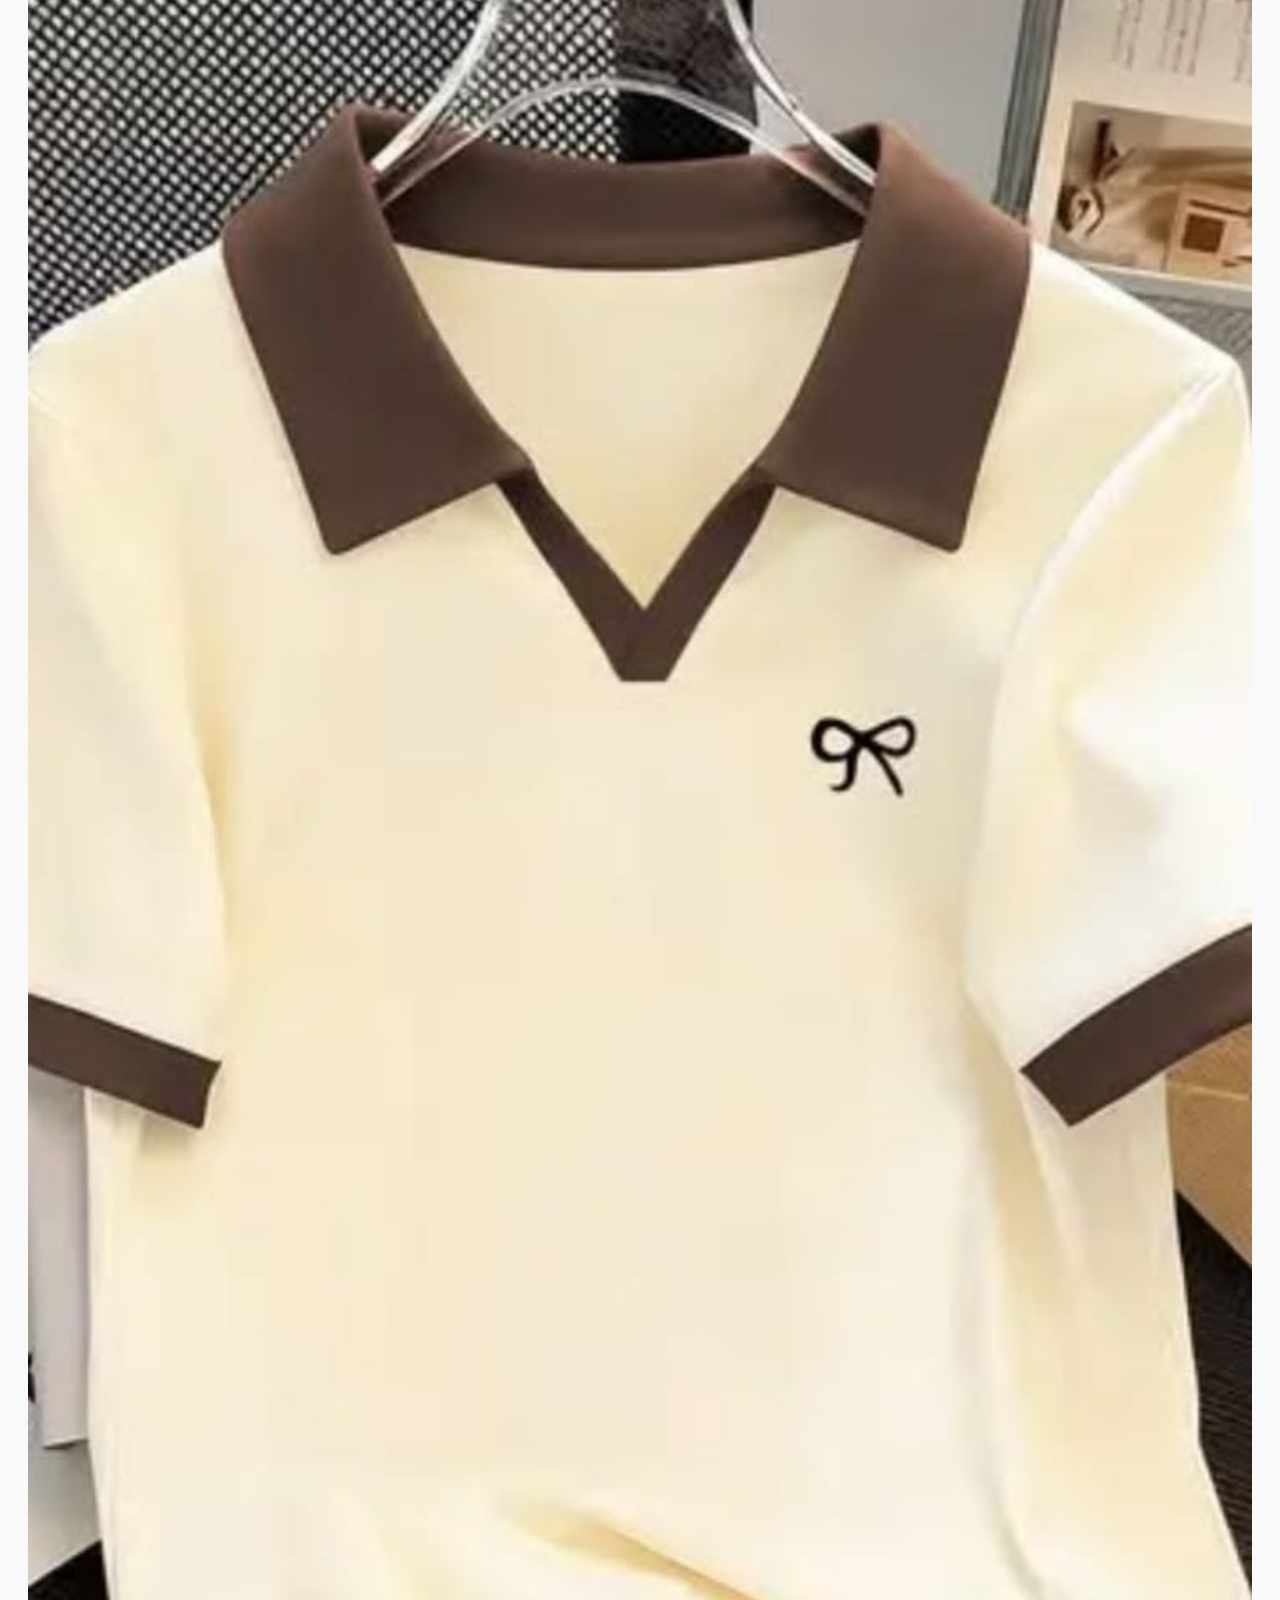
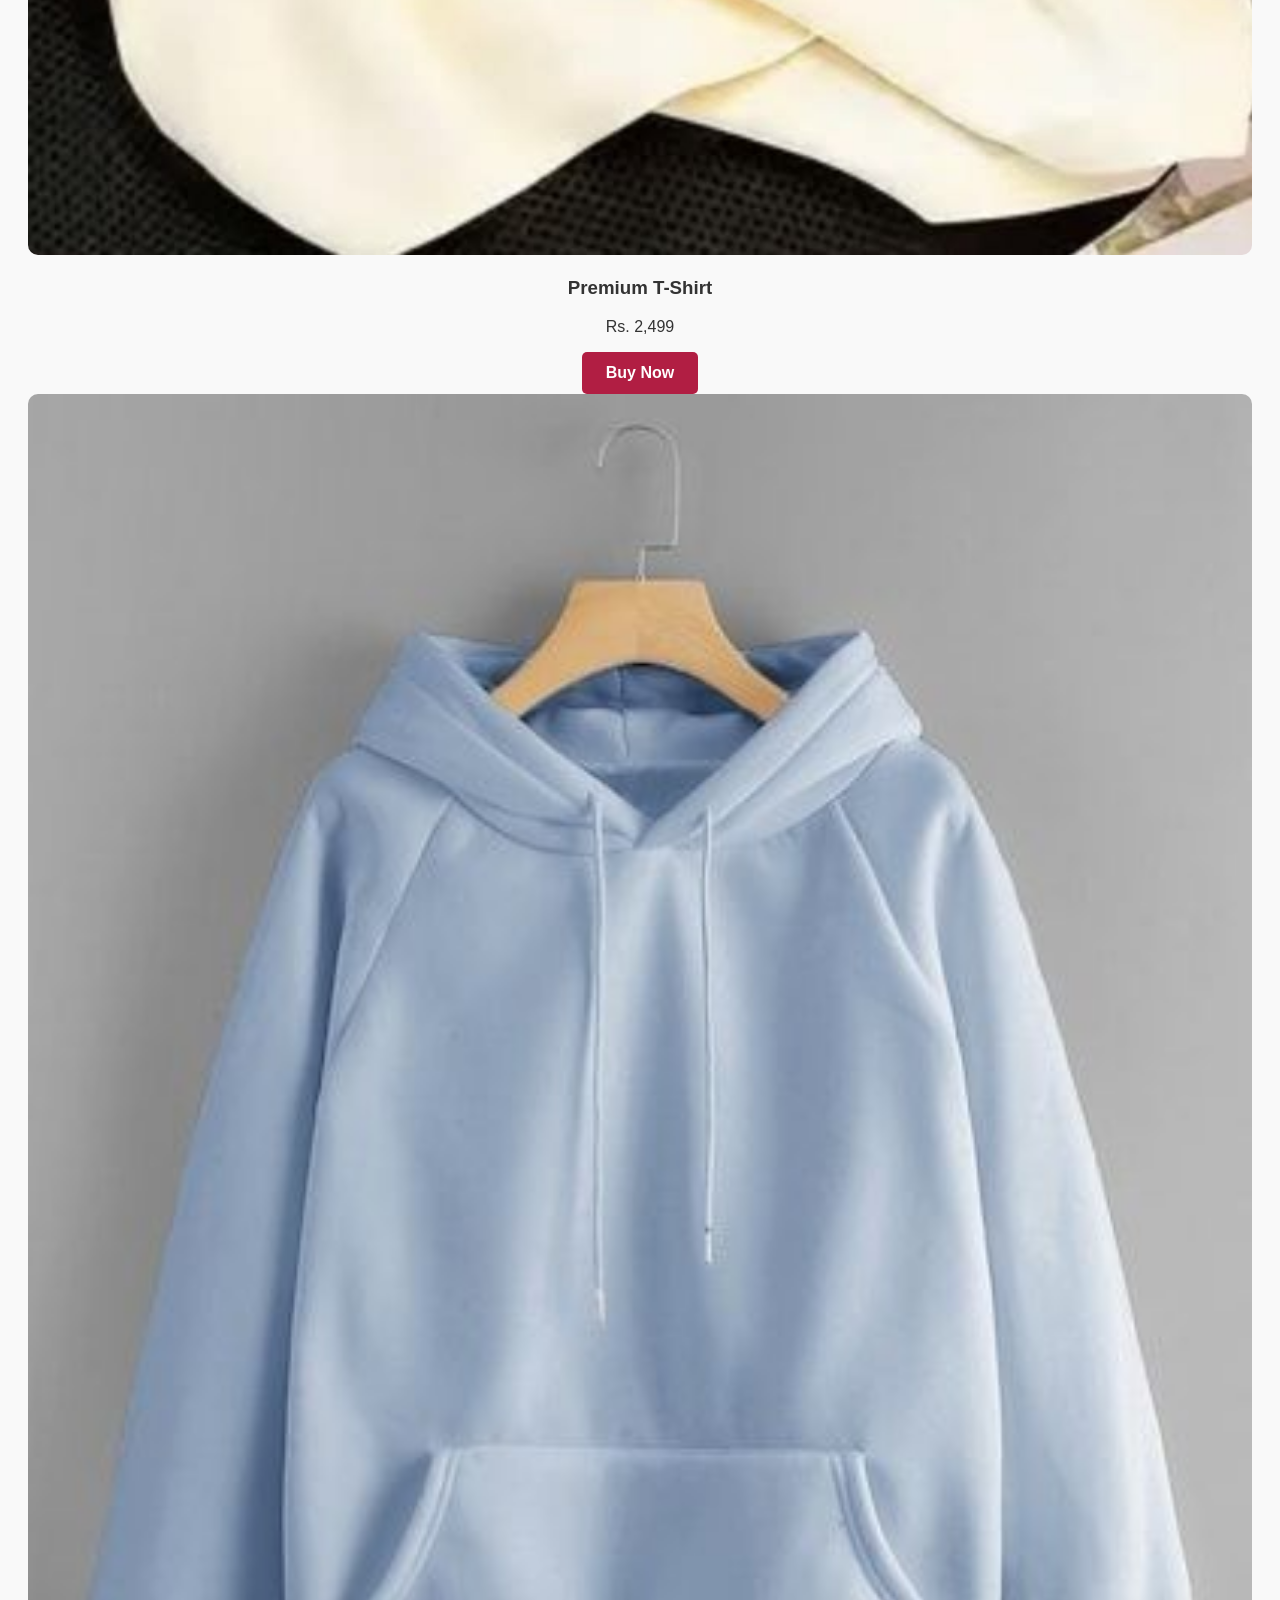
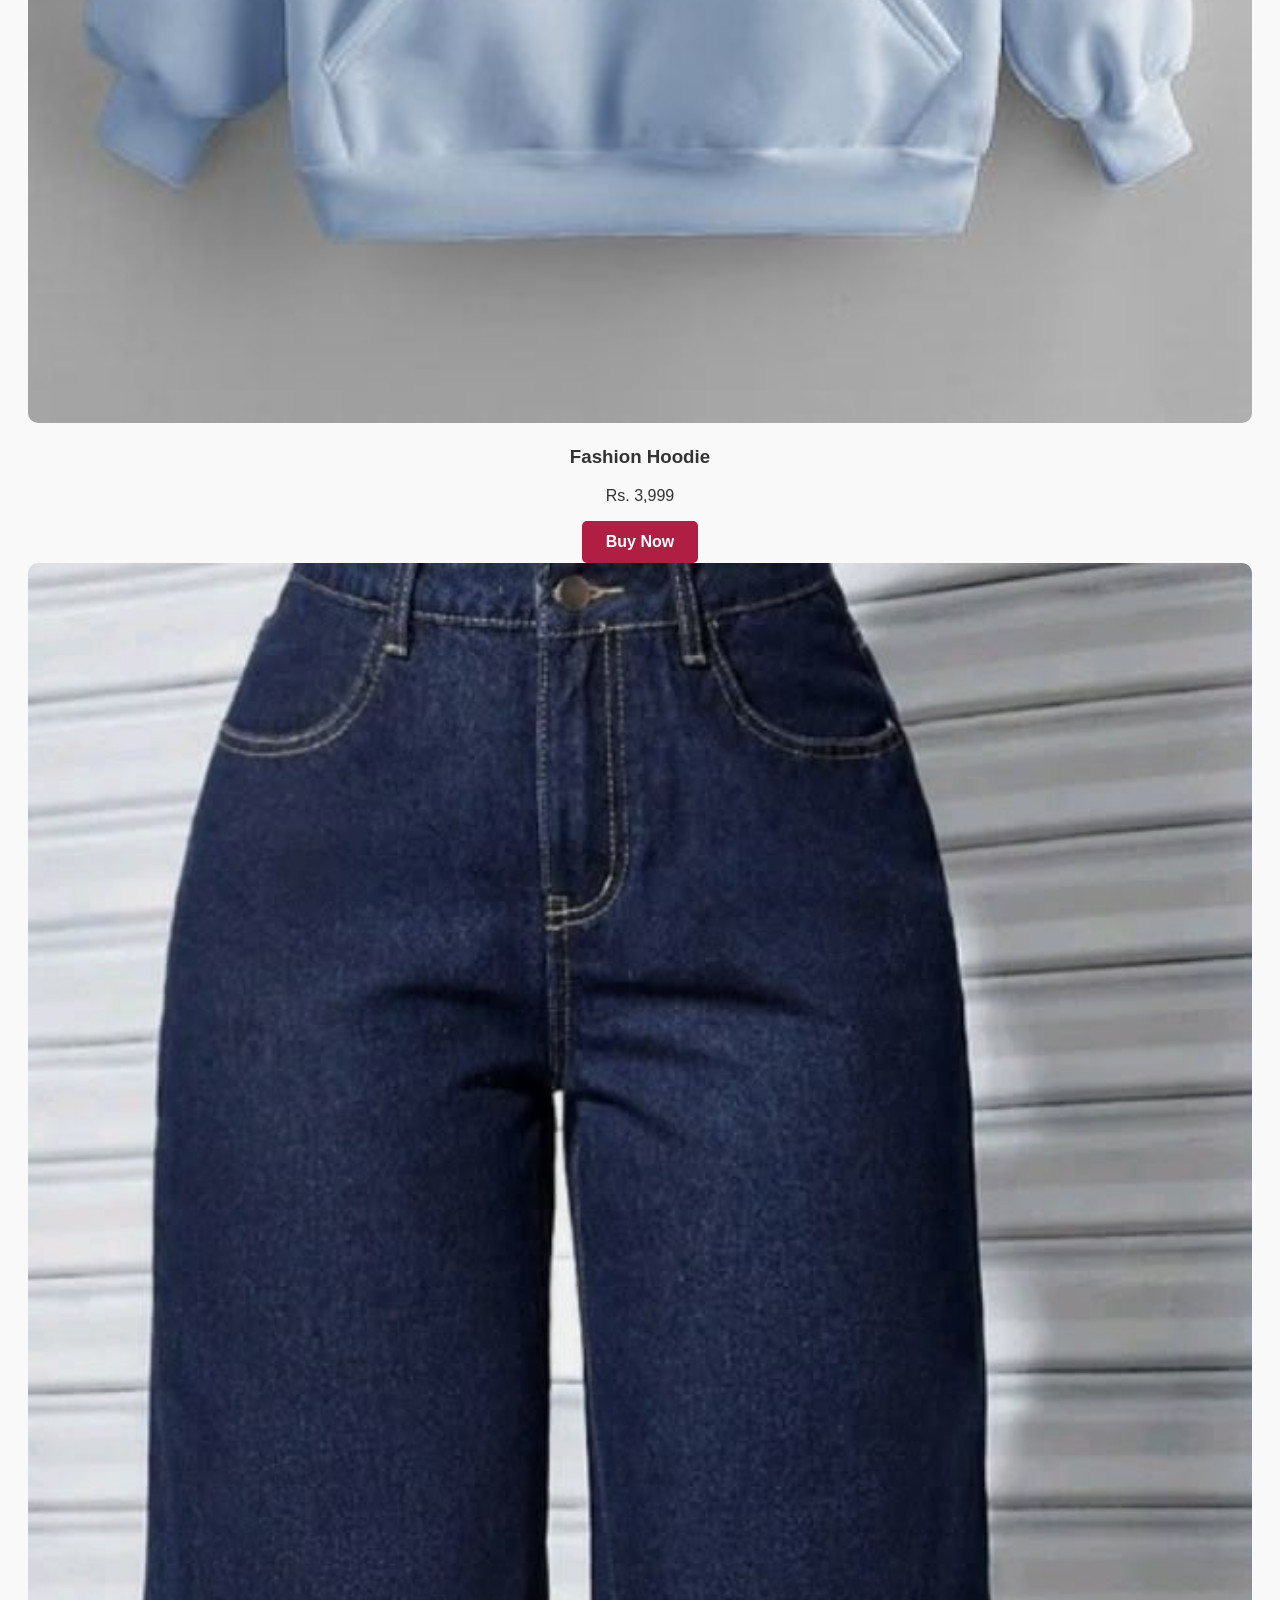
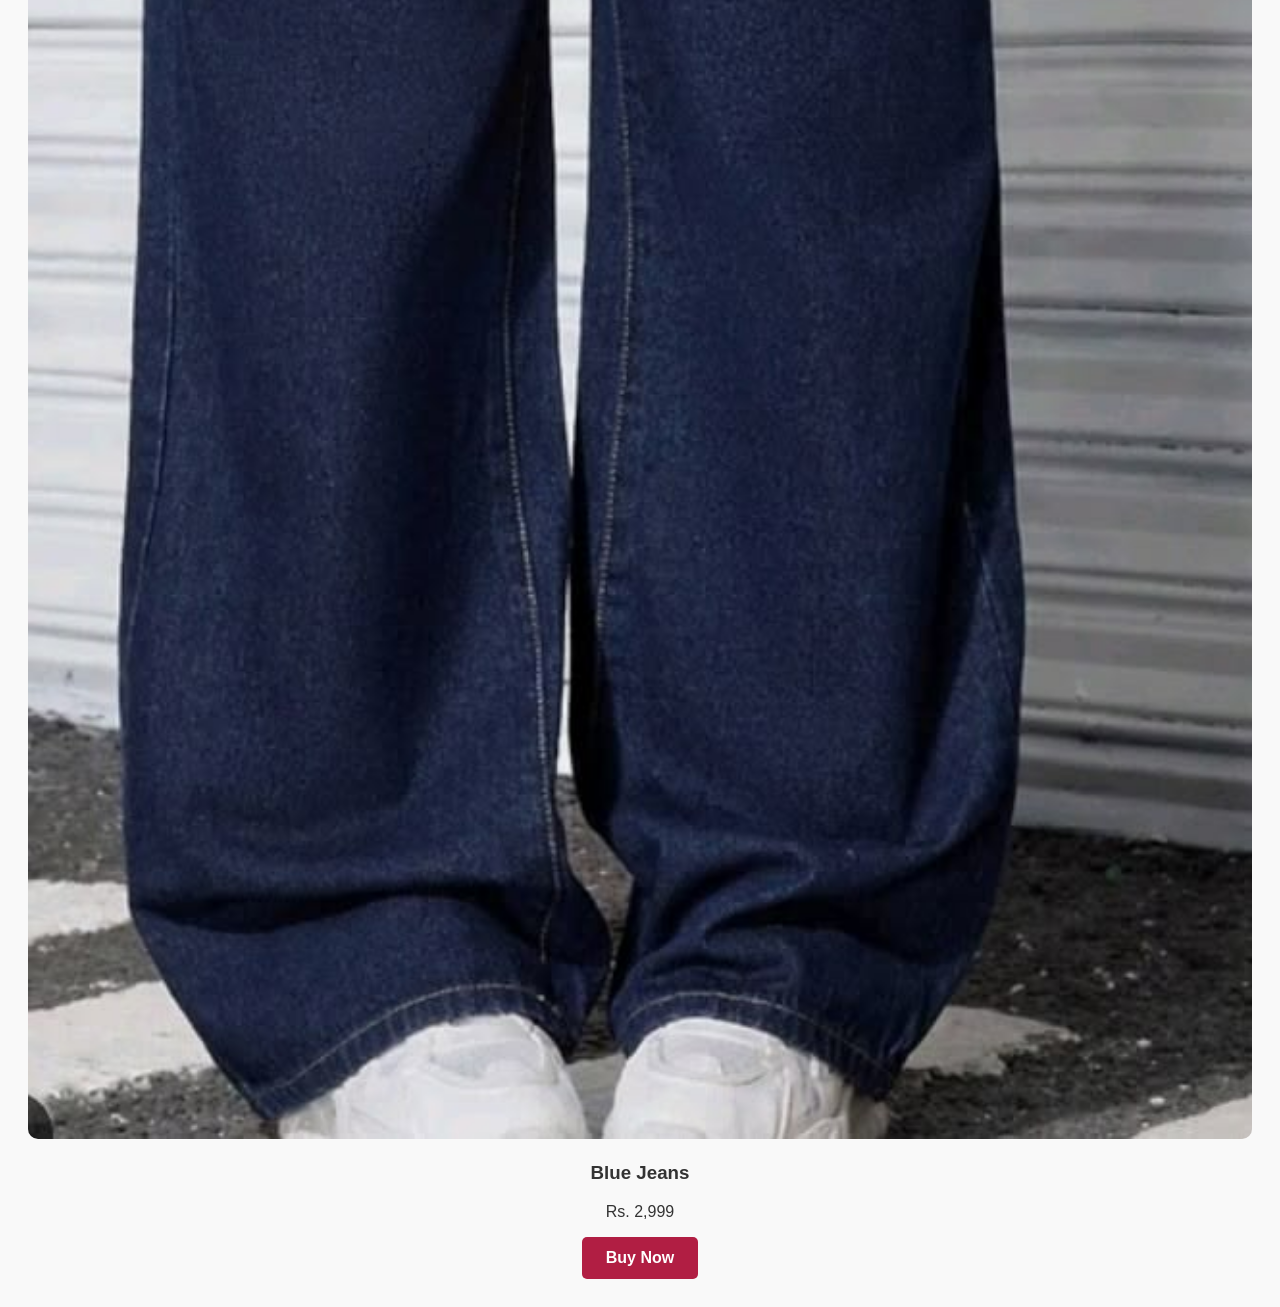
==== commit 73be5193: "Update Buy Now buttons to redirect to order page" ====
--- a/index.html
+++ b/index.html
@@ -35,7 +35,7 @@
     
     <h3>Fancy, dresses </h3>
     <p>Price: Rs. 2,500</p>
-    <button onclick="buyNow()">Buy Now</button>
+    <button onclick="window.location.href='order.html'">Buy Now</button>
     </div>
     <h2 id="products">Our Collection</h2>
 
@@ -44,21 +44,21 @@
     <img src="t shirt.jpg" alt="T-Shirt">
     <h3>Premium T-Shirt</h3>
     <p>Rs. 2,499</p>
-    <button>Buy Now</button>
+    <button onclick="window.location.href='order.html'">Buy Now</button>
   </div>
 
   <div class="product-card">
     <img src="hoodie.jpg" alt="Hoodie">
     <h3>Fashion Hoodie</h3>
     <p>Rs. 3,999</p>
-    <button>Buy Now</button>
+    <button onclick="window.location.href='order.html'">Buy Now</button>
   </div>
 
   <div class="product-card">
     <img src="Bluejeans.jpg" alt="Blue Jeans">
     <h3>Blue Jeans</h3>
     <p>Rs. 2,999</p>
-    <button>Buy Now</button>
+    <button onclick="window.location.href='order.html'">Buy Now</button>
   </div>
 </div>
    
--- a/style.css
+++ b/style.css
@@ -81,3 +81,33 @@
 .btn:hover {
     background: #e65c00;
 }
+.hero {
+  background: linear-gradient(to right, #1e3c72, #2a5298);
+  color: white;
+  text-align: center;
+  padding: 80px 20px;
+}
+
+.hero h2 {
+  font-size: 40px;
+  margin-bottom: 15px;
+}
+
+.hero p {
+  font-size: 20px;
+  margin-bottom: 20px;
+}
+
+.hero button {
+  background: #ff9800;
+  color: white;
+  border: none;
+  padding: 12px 25px;
+  font-size: 18px;
+  border-radius: 5px;
+  cursor: pointer;
+}
+
+.hero button:hover {
+  background: #e68900;
+}
